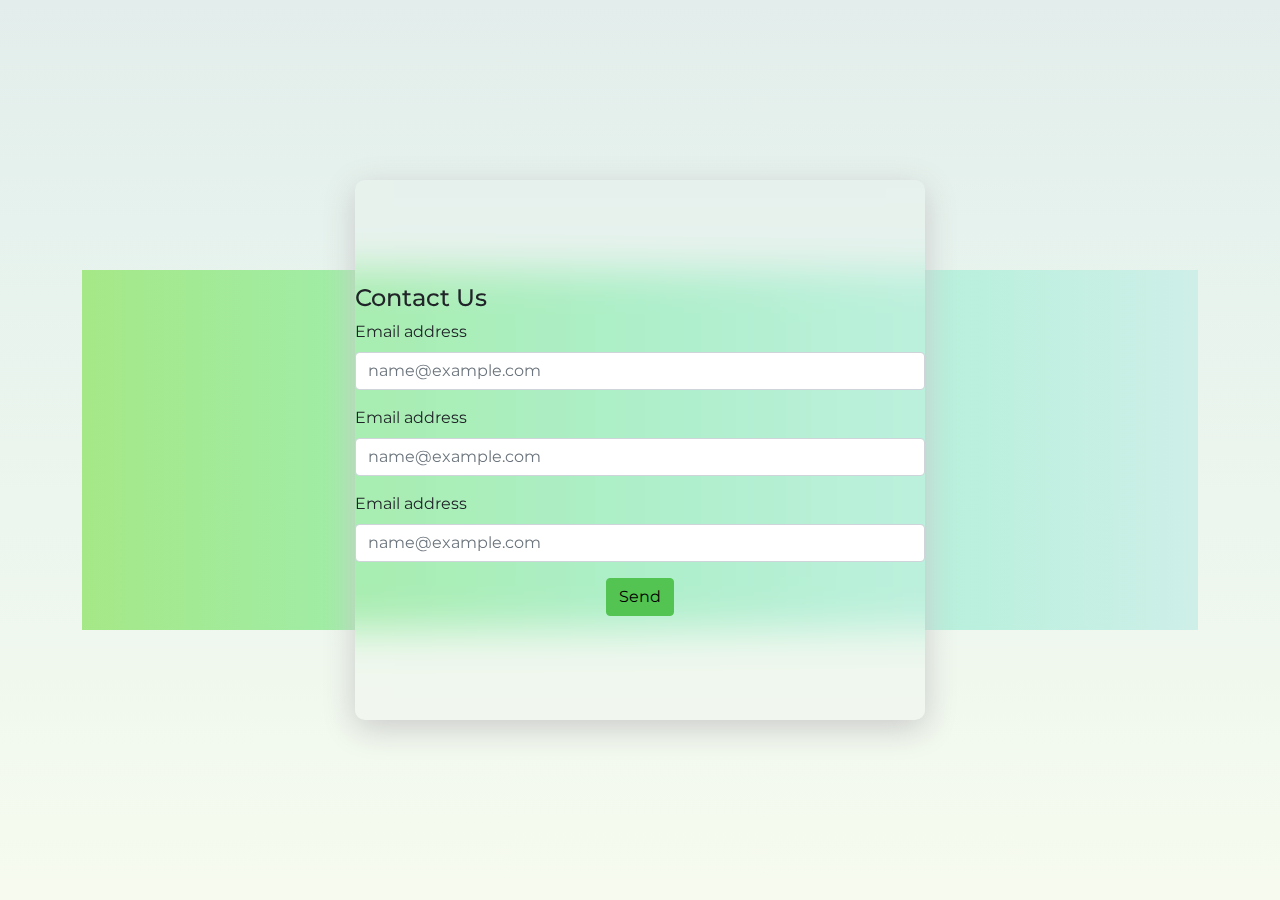
==== contactus.html @ a3020db7 "contact" ====
<!doctype html>
<html lang="en">
<head>
    <meta charset="UTF-8">
    <meta name="viewport"
          content="width=device-width, user-scalable=no, initial-scale=1.0, maximum-scale=1.0, minimum-scale=1.0">
    <meta http-equiv="X-UA-Compatible" content="ie=edge">
    <title>Document</title>
</head>
<!DOCTYPE html>
<html lang="en">
<head>
    <meta charset="UTF-8">
    <meta http-equiv="X-UA-Compatible" content="IE=edge">
    <meta name="viewport" content="width=device-width, initial-scale=1.0">
    <title>Document</title>
    <link rel="stylesheet" href="./css/style.css">
    <link rel="stylesheet" href="./node_modules/font-awesome/css/font-awesome.min.css">
    <link rel="stylesheet" href="OwlCarousel2-2.3.4/dist/assets/owl.carousel.min.css">
    <link rel="stylesheet" href="OwlCarousel2-2.3.4/dist/assets/owl.theme.default.css">
    <link rel="stylesheet" href="./css/one.css">
    <link rel="stylesheet" href="./css/contact.css">
<body>

<!--<nav class="navbar navbar-expand-lg navbar-light bg-transparent position-fixed top-0 w-100 navbar-one">-->
<!--    <div class="container">-->
<!--        <img src="./img/leaf.png" alt="">-->
<!--        <a class="navbar-brand" href="#">Planthie</a>-->
<!--        <button class="navbar-toggler" type="button" data-bs-toggle="collapse" data-bs-target="#navbarSupportedContent" aria-controls="navbarSupportedContent" aria-expanded="false" aria-label="Toggle navigation">-->
<!--            <span class="navbar-toggler-icon"></span>-->
<!--        </button>-->
<!--        <div class="collapse navbar-collapse" id="navbarSupportedContent">-->
<!--            <ul class="navbar-nav mx-auto mb-2 mb-lg-0">-->
<!--                <li class="nav-item">-->
<!--                    <a class="nav-link active" aria-current="page" href="#">Home</a>-->
<!--                </li>-->
<!--                <li class="nav-item">-->
<!--                    <a class="nav-link" href="#">About</a>-->
<!--                </li>-->

<!--                <li class="nav-item">-->
<!--                    <a class="nav-link ">Contact us</a>-->
<!--                </li>-->
<!--            </ul>-->
<!--            <form class="d-flex">-->
<!--                <button type="button" class="btn btn-primary text-white px-5 py-2">login</button>-->
<!--            </form>-->
<!--        </div>-->
<!--    </div>-->
<!--</nav>-->


<!--hero section start -->
<div class="container ">
    <div class="row vh-100 heroforcontact">
<div class="vw-100 position-relative  d-flex justify-content-center align-items-center">
    <div class="greenrectangle">

    </div>
    <div class="formsection position-absolute d-flex flex-column justify-content-center">
        <div>
            <h4>Contact Us</h4>
        </div>
        <div>
            <form action="" class="w-100 d-flex flex-column justify-content-around">
                <div class="mb-3">
                    <label for="exampleFormControlInput1" class="form-label">Email address</label>
                    <input type="email" class="form-control" id="exampleFormControlInput1" placeholder="name@example.com">
                </div>
                <div class="mb-3">
                    <label for="exampleFormControlInput1" class="form-label">Email address</label>
                    <input type="email" class="form-control" id="exampleFormControlInput1" placeholder="name@example.com">
                </div>
                <div class="mb-3">
                    <label for="exampleFormControlInput1" class="form-label">Email address</label>
                    <input type="email" class="form-control" id="exampleFormControlInput1" placeholder="name@example.com">
                </div>
        </div>
        </form>
        <div class="text-center">
            <button class="btn btn-primary">
                Send

            </button>
        </div>
        </div>

</div>
    </div>
</div>
</body>
<script src="node_modules/jquery/dist/jquery.min.js"></script>
<script src="OwlCarousel2-2.3.4/dist/owl.carousel.js"></script>
<script src="node_modules/bootstrap/dist/js/bootstrap.min.js"></script>
</html>
---- css/style.css ----
@import url("https://fonts.googleapis.com/css2?family=Montserrat:ital,wght@0,100;0,200;0,400;0,600;1,800&family=Source+Sans+Pro:wght@200;300;400;600&display=swap");
body {
  background-image: -webkit-gradient(linear, left top, left bottom, from(#e3eeec), color-stop(#e6f2ed), color-stop(#ebf5ee), color-stop(#f0f8ee), to(#f7fbef));
  background-image: linear-gradient(to bottom, #e3eeec, #e6f2ed, #ebf5ee, #f0f8ee, #f7fbef);
}

.rectangle {
  height: 500px;
  width: 1000px;
  background-color: #1C3A27;
  border-radius: 20px;
}

/*!
 * Bootstrap v5.1.3 (https://getbootstrap.com/)
 * Copyright 2011-2021 The Bootstrap Authors
 * Copyright 2011-2021 Twitter, Inc.
 * Licensed under MIT (https://github.com/twbs/bootstrap/blob/main/LICENSE)
 */
:root {
  --bs-blue: #0d6efd;
  --bs-indigo: #6610f2;
  --bs-purple: #6f42c1;
  --bs-pink: #d63384;
  --bs-red: #dc3545;
  --bs-orange: #fd7e14;
  --bs-yellow: #ffc107;
  --bs-green: #198754;
  --bs-teal: #20c997;
  --bs-cyan: #0dcaf0;
  --bs-white: #fff;
  --bs-gray: #6c757d;
  --bs-gray-dark: #343a40;
  --bs-gray-100: #f8f9fa;
  --bs-gray-200: #e9ecef;
  --bs-gray-300: #dee2e6;
  --bs-gray-400: #ced4da;
  --bs-gray-500: #adb5bd;
  --bs-gray-600: #6c757d;
  --bs-gray-700: #495057;
  --bs-gray-800: #343a40;
  --bs-gray-900: #212529;
  --bs-primary: #53C351;
  --bs-secondary: #6c757d;
  --bs-success: #198754;
  --bs-info: #0dcaf0;
  --bs-warning: #ffc107;
  --bs-danger: #dc3545;
  --bs-light: #f8f9fa;
  --bs-dark: #212529;
  --bs-primary-rgb: 83, 195, 81;
  --bs-secondary-rgb: 108, 117, 125;
  --bs-success-rgb: 25, 135, 84;
  --bs-info-rgb: 13, 202, 240;
  --bs-warning-rgb: 255, 193, 7;
  --bs-danger-rgb: 220, 53, 69;
  --bs-light-rgb: 248, 249, 250;
  --bs-dark-rgb: 33, 37, 41;
  --bs-white-rgb: 255, 255, 255;
  --bs-black-rgb: 0, 0, 0;
  --bs-body-color-rgb: 33, 37, 41;
  --bs-body-bg-rgb: 255, 255, 255;
  --bs-font-sans-serif: "Montserrat", "Source Sans Pro", sans-serif;
  --bs-font-monospace: SFMono-Regular, Menlo, Monaco, Consolas, "Liberation Mono", "Courier New", monospace;
  --bs-gradient: linear-gradient(180deg, rgba(255, 255, 255, 0.15), rgba(255, 255, 255, 0));
  --bs-body-font-family: var(--bs-font-sans-serif);
  --bs-body-font-size: 1rem;
  --bs-body-font-weight: 400;
  --bs-body-line-height: 1.5;
  --bs-body-color: #212529;
  --bs-body-bg: #fff;
}

*,
*::before,
*::after {
  -webkit-box-sizing: border-box;
          box-sizing: border-box;
}

@media (prefers-reduced-motion: no-preference) {
  :root {
    scroll-behavior: smooth;
  }
}

body {
  margin: 0;
  font-family: var(--bs-body-font-family);
  font-size: var(--bs-body-font-size);
  font-weight: var(--bs-body-font-weight);
  line-height: var(--bs-body-line-height);
  color: var(--bs-body-color);
  text-align: var(--bs-body-text-align);
  background-color: var(--bs-body-bg);
  -webkit-text-size-adjust: 100%;
  -webkit-tap-highlight-color: rgba(0, 0, 0, 0);
}

hr {
  margin: 1rem 0;
  color: inherit;
  background-color: currentColor;
  border: 0;
  opacity: 0.25;
}

hr:not([size]) {
  height: 1px;
}

h1, .h1, h2, .h2, h3, .h3, h4, .h4, h5, .h5, h6, .h6 {
  margin-top: 0;
  margin-bottom: 0.5rem;
  font-weight: 500;
  line-height: 1.2;
}

h1, .h1 {
  font-size: calc(1.375rem + 1.5vw);
}

@media (min-width: 1200px) {
  h1, .h1 {
    font-size: 2.5rem;
  }
}

h2, .h2 {
  font-size: calc(1.325rem + 0.9vw);
}

@media (min-width: 1200px) {
  h2, .h2 {
    font-size: 2rem;
  }
}

h3, .h3 {
  font-size: calc(1.3rem + 0.6vw);
}

@media (min-width: 1200px) {
  h3, .h3 {
    font-size: 1.75rem;
  }
}

h4, .h4 {
  font-size: calc(1.275rem + 0.3vw);
}

@media (min-width: 1200px) {
  h4, .h4 {
    font-size: 1.5rem;
  }
}

h5, .h5 {
  font-size: 1.25rem;
}

h6, .h6 {
  font-size: 1rem;
}

p {
  margin-top: 0;
  margin-bottom: 1rem;
}

abbr[title],
abbr[data-bs-original-title] {
  -webkit-text-decoration: underline dotted;
          text-decoration: underline dotted;
  cursor: help;
  text-decoration-skip-ink: none;
}

address {
  margin-bottom: 1rem;
  font-style: normal;
  line-height: inherit;
}

ol,
ul {
  padding-left: 2rem;
}

ol,
ul,
dl {
  margin-top: 0;
  margin-bottom: 1rem;
}

ol ol,
ul ul,
ol ul,
ul ol {
  margin-bottom: 0;
}

dt {
  font-weight: 700;
}

dd {
  margin-bottom: .5rem;
  margin-left: 0;
}

blockquote {
  margin: 0 0 1rem;
}

b,
strong {
  font-weight: bolder;
}

small, .small {
  font-size: 0.875em;
}

mark, .mark {
  padding: 0.2em;
  background-color: #fcf8e3;
}

sub,
sup {
  position: relative;
  font-size: 0.75em;
  line-height: 0;
  vertical-align: baseline;
}

sub {
  bottom: -.25em;
}

sup {
  top: -.5em;
}

a {
  color: #53C351;
  text-decoration: underline;
}

a:hover {
  color: #429c41;
}

a:not([href]):not([class]), a:not([href]):not([class]):hover {
  color: inherit;
  text-decoration: none;
}

pre,
code,
kbd,
samp {
  font-family: var(--bs-font-monospace);
  font-size: 1em;
  direction: ltr /* rtl:ignore */;
  unicode-bidi: bidi-override;
}

pre {
  display: block;
  margin-top: 0;
  margin-bottom: 1rem;
  overflow: auto;
  font-size: 0.875em;
}

pre code {
  font-size: inherit;
  color: inherit;
  word-break: normal;
}

code {
  font-size: 0.875em;
  color: #d63384;
  word-wrap: break-word;
}

a > code {
  color: inherit;
}

kbd {
  padding: 0.2rem 0.4rem;
  font-size: 0.875em;
  color: #fff;
  background-color: #212529;
  border-radius: 0.2rem;
}

kbd kbd {
  padding: 0;
  font-size: 1em;
  font-weight: 700;
}

figure {
  margin: 0 0 1rem;
}

img,
svg {
  vertical-align: middle;
}

table {
  caption-side: bottom;
  border-collapse: collapse;
}

caption {
  padding-top: 0.5rem;
  padding-bottom: 0.5rem;
  color: #6c757d;
  text-align: left;
}

th {
  text-align: inherit;
  text-align: -webkit-match-parent;
}

thead,
tbody,
tfoot,
tr,
td,
th {
  border-color: inherit;
  border-style: solid;
  border-width: 0;
}

label {
  display: inline-block;
}

button {
  border-radius: 0;
}

button:focus:not(:focus-visible) {
  outline: 0;
}

input,
button,
select,
optgroup,
textarea {
  margin: 0;
  font-family: inherit;
  font-size: inherit;
  line-height: inherit;
}

button,
select {
  text-transform: none;
}

[role="button"] {
  cursor: pointer;
}

select {
  word-wrap: normal;
}

select:disabled {
  opacity: 1;
}

[list]::-webkit-calendar-picker-indicator {
  display: none;
}

button,
[type="button"],
[type="reset"],
[type="submit"] {
  -webkit-appearance: button;
}

button:not(:disabled),
[type="button"]:not(:disabled),
[type="reset"]:not(:disabled),
[type="submit"]:not(:disabled) {
  cursor: pointer;
}

::-moz-focus-inner {
  padding: 0;
  border-style: none;
}

textarea {
  resize: vertical;
}

fieldset {
  min-width: 0;
  padding: 0;
  margin: 0;
  border: 0;
}

legend {
  float: left;
  width: 100%;
  padding: 0;
  margin-bottom: 0.5rem;
  font-size: calc(1.275rem + 0.3vw);
  line-height: inherit;
}

@media (min-width: 1200px) {
  legend {
    font-size: 1.5rem;
  }
}

legend + * {
  clear: left;
}

::-webkit-datetime-edit-fields-wrapper,
::-webkit-datetime-edit-text,
::-webkit-datetime-edit-minute,
::-webkit-datetime-edit-hour-field,
::-webkit-datetime-edit-day-field,
::-webkit-datetime-edit-month-field,
::-webkit-datetime-edit-year-field {
  padding: 0;
}

::-webkit-inner-spin-button {
  height: auto;
}

[type="search"] {
  outline-offset: -2px;
  -webkit-appearance: textfield;
}

/* rtl:raw:
[type="tel"],
[type="url"],
[type="email"],
[type="number"] {
  direction: ltr;
}
*/
::-webkit-search-decoration {
  -webkit-appearance: none;
}

::-webkit-color-swatch-wrapper {
  padding: 0;
}

::file-selector-button {
  font: inherit;
}

::-webkit-file-upload-button {
  font: inherit;
  -webkit-appearance: button;
}

output {
  display: inline-block;
}

iframe {
  border: 0;
}

summary {
  display: list-item;
  cursor: pointer;
}

progress {
  vertical-align: baseline;
}

[hidden] {
  display: none !important;
}

.lead {
  font-size: 1.25rem;
  font-weight: 300;
}

.display-1 {
  font-size: calc(1.625rem + 4.5vw);
  font-weight: 300;
  line-height: 1.2;
}

@media (min-width: 1200px) {
  .display-1 {
    font-size: 5rem;
  }
}

.display-2 {
  font-size: calc(1.575rem + 3.9vw);
  font-weight: 300;
  line-height: 1.2;
}

@media (min-width: 1200px) {
  .display-2 {
    font-size: 4.5rem;
  }
}

.display-3 {
  font-size: calc(1.525rem + 3.3vw);
  font-weight: 300;
  line-height: 1.2;
}

@media (min-width: 1200px) {
  .display-3 {
    font-size: 4rem;
  }
}

.display-4 {
  font-size: calc(1.475rem + 2.7vw);
  font-weight: 300;
  line-height: 1.2;
}

@media (min-width: 1200px) {
  .display-4 {
    font-size: 3.5rem;
  }
}

.display-5 {
  font-size: calc(1.425rem + 2.1vw);
  font-weight: 300;
  line-height: 1.2;
}

@media (min-width: 1200px) {
  .display-5 {
    font-size: 3rem;
  }
}

.display-6 {
  font-size: calc(1.375rem + 1.5vw);
  font-weight: 300;
  line-height: 1.2;
}

@media (min-width: 1200px) {
  .display-6 {
    font-size: 2.5rem;
  }
}

.list-unstyled {
  padding-left: 0;
  list-style: none;
}

.list-inline {
  padding-left: 0;
  list-style: none;
}

.list-inline-item {
  display: inline-block;
}

.list-inline-item:not(:last-child) {
  margin-right: 0.5rem;
}

.initialism {
  font-size: 0.875em;
  text-transform: uppercase;
}

.blockquote {
  margin-bottom: 1rem;
  font-size: 1.25rem;
}

.blockquote > :last-child {
  margin-bottom: 0;
}

.blockquote-footer {
  margin-top: -1rem;
  margin-bottom: 1rem;
  font-size: 0.875em;
  color: #6c757d;
}

.blockquote-footer::before {
  content: "\2014\00A0";
}

.img-fluid {
  max-width: 100%;
  height: auto;
}

.img-thumbnail {
  padding: 0.25rem;
  background-color: #fff;
  border: 1px solid #dee2e6;
  border-radius: 0.25rem;
  max-width: 100%;
  height: auto;
}

.figure {
  display: inline-block;
}

.figure-img {
  margin-bottom: 0.5rem;
  line-height: 1;
}

.figure-caption {
  font-size: 0.875em;
  color: #6c757d;
}

.container,
.container-fluid,
.container-sm,
.container-md,
.container-lg,
.container-xl,
.container-xxl {
  width: 100%;
  padding-right: var(--bs-gutter-x, 0.75rem);
  padding-left: var(--bs-gutter-x, 0.75rem);
  margin-right: auto;
  margin-left: auto;
}

@media (min-width: 576px) {
  .container, .container-sm {
    max-width: 540px;
  }
}

@media (min-width: 768px) {
  .container, .container-sm, .container-md {
    max-width: 720px;
  }
}

@media (min-width: 992px) {
  .container, .container-sm, .container-md, .container-lg {
    max-width: 960px;
  }
}

@media (min-width: 1200px) {
  .container, .container-sm, .container-md, .container-lg, .container-xl {
    max-width: 1140px;
  }
}

@media (min-width: 1400px) {
  .container, .container-sm, .container-md, .container-lg, .container-xl, .container-xxl {
    max-width: 1320px;
  }
}

.row {
  --bs-gutter-x: 1.5rem;
  --bs-gutter-y: 0;
  display: -webkit-box;
  display: -ms-flexbox;
  display: flex;
  -ms-flex-wrap: wrap;
      flex-wrap: wrap;
  margin-top: calc(-1 * var(--bs-gutter-y));
  margin-right: calc(-.5 * var(--bs-gutter-x));
  margin-left: calc(-.5 * var(--bs-gutter-x));
}

.row > * {
  -ms-flex-negative: 0;
      flex-shrink: 0;
  width: 100%;
  max-width: 100%;
  padding-right: calc(var(--bs-gutter-x) * .5);
  padding-left: calc(var(--bs-gutter-x) * .5);
  margin-top: var(--bs-gutter-y);
}

.col {
  -webkit-box-flex: 1;
      -ms-flex: 1 0 0%;
          flex: 1 0 0%;
}

.row-cols-auto > * {
  -webkit-box-flex: 0;
      -ms-flex: 0 0 auto;
          flex: 0 0 auto;
  width: auto;
}

.row-cols-1 > * {
  -webkit-box-flex: 0;
      -ms-flex: 0 0 auto;
          flex: 0 0 auto;
  width: 100%;
}

.row-cols-2 > * {
  -webkit-box-flex: 0;
      -ms-flex: 0 0 auto;
          flex: 0 0 auto;
  width: 50%;
}

.row-cols-3 > * {
  -webkit-box-flex: 0;
      -ms-flex: 0 0 auto;
          flex: 0 0 auto;
  width: 33.33333%;
}

.row-cols-4 > * {
  -webkit-box-flex: 0;
      -ms-flex: 0 0 auto;
          flex: 0 0 auto;
  width: 25%;
}

.row-cols-5 > * {
  -webkit-box-flex: 0;
      -ms-flex: 0 0 auto;
          flex: 0 0 auto;
  width: 20%;
}

.row-cols-6 > * {
  -webkit-box-flex: 0;
      -ms-flex: 0 0 auto;
          flex: 0 0 auto;
  width: 16.66667%;
}

.col-auto {
  -webkit-box-flex: 0;
      -ms-flex: 0 0 auto;
          flex: 0 0 auto;
  width: auto;
}

.col-1 {
  -webkit-box-flex: 0;
      -ms-flex: 0 0 auto;
          flex: 0 0 auto;
  width: 8.33333%;
}

.col-2 {
  -webkit-box-flex: 0;
      -ms-flex: 0 0 auto;
          flex: 0 0 auto;
  width: 16.66667%;
}

.col-3 {
  -webkit-box-flex: 0;
      -ms-flex: 0 0 auto;
          flex: 0 0 auto;
  width: 25%;
}

.col-4 {
  -webkit-box-flex: 0;
      -ms-flex: 0 0 auto;
          flex: 0 0 auto;
  width: 33.33333%;
}

.col-5 {
  -webkit-box-flex: 0;
      -ms-flex: 0 0 auto;
          flex: 0 0 auto;
  width: 41.66667%;
}

.col-6 {
  -webkit-box-flex: 0;
      -ms-flex: 0 0 auto;
          flex: 0 0 auto;
  width: 50%;
}

.col-7 {
  -webkit-box-flex: 0;
      -ms-flex: 0 0 auto;
          flex: 0 0 auto;
  width: 58.33333%;
}

.col-8 {
  -webkit-box-flex: 0;
      -ms-flex: 0 0 auto;
          flex: 0 0 auto;
  width: 66.66667%;
}

.col-9 {
  -webkit-box-flex: 0;
      -ms-flex: 0 0 auto;
          flex: 0 0 auto;
  width: 75%;
}

.col-10 {
  -webkit-box-flex: 0;
      -ms-flex: 0 0 auto;
          flex: 0 0 auto;
  width: 83.33333%;
}

.col-11 {
  -webkit-box-flex: 0;
      -ms-flex: 0 0 auto;
          flex: 0 0 auto;
  width: 91.66667%;
}

.col-12 {
  -webkit-box-flex: 0;
      -ms-flex: 0 0 auto;
          flex: 0 0 auto;
  width: 100%;
}

.offset-1 {
  margin-left: 8.33333%;
}

.offset-2 {
  margin-left: 16.66667%;
}

.offset-3 {
  margin-left: 25%;
}

.offset-4 {
  margin-left: 33.33333%;
}

.offset-5 {
  margin-left: 41.66667%;
}

.offset-6 {
  margin-left: 50%;
}

.offset-7 {
  margin-left: 58.33333%;
}

.offset-8 {
  margin-left: 66.66667%;
}

.offset-9 {
  margin-left: 75%;
}

.offset-10 {
  margin-left: 83.33333%;
}

.offset-11 {
  margin-left: 91.66667%;
}

.g-0,
.gx-0 {
  --bs-gutter-x: 0;
}

.g-0,
.gy-0 {
  --bs-gutter-y: 0;
}

.g-1,
.gx-1 {
  --bs-gutter-x: 0.25rem;
}

.g-1,
.gy-1 {
  --bs-gutter-y: 0.25rem;
}

.g-2,
.gx-2 {
  --bs-gutter-x: 0.5rem;
}

.g-2,
.gy-2 {
  --bs-gutter-y: 0.5rem;
}

.g-3,
.gx-3 {
  --bs-gutter-x: 1rem;
}

.g-3,
.gy-3 {
  --bs-gutter-y: 1rem;
}

.g-4,
.gx-4 {
  --bs-gutter-x: 1.5rem;
}

.g-4,
.gy-4 {
  --bs-gutter-y: 1.5rem;
}

.g-5,
.gx-5 {
  --bs-gutter-x: 3rem;
}

.g-5,
.gy-5 {
  --bs-gutter-y: 3rem;
}

@media (min-width: 576px) {
  .col-sm {
    -webkit-box-flex: 1;
        -ms-flex: 1 0 0%;
            flex: 1 0 0%;
  }
  .row-cols-sm-auto > * {
    -webkit-box-flex: 0;
        -ms-flex: 0 0 auto;
            flex: 0 0 auto;
    width: auto;
  }
  .row-cols-sm-1 > * {
    -webkit-box-flex: 0;
        -ms-flex: 0 0 auto;
            flex: 0 0 auto;
    width: 100%;
  }
  .row-cols-sm-2 > * {
    -webkit-box-flex: 0;
        -ms-flex: 0 0 auto;
            flex: 0 0 auto;
    width: 50%;
  }
  .row-cols-sm-3 > * {
    -webkit-box-flex: 0;
        -ms-flex: 0 0 auto;
            flex: 0 0 auto;
    width: 33.33333%;
  }
  .row-cols-sm-4 > * {
    -webkit-box-flex: 0;
        -ms-flex: 0 0 auto;
            flex: 0 0 auto;
    width: 25%;
  }
  .row-cols-sm-5 > * {
    -webkit-box-flex: 0;
        -ms-flex: 0 0 auto;
            flex: 0 0 auto;
    width: 20%;
  }
  .row-cols-sm-6 > * {
    -webkit-box-flex: 0;
        -ms-flex: 0 0 auto;
            flex: 0 0 auto;
    width: 16.66667%;
  }
  .col-sm-auto {
    -webkit-box-flex: 0;
        -ms-flex: 0 0 auto;
            flex: 0 0 auto;
    width: auto;
  }
  .col-sm-1 {
    -webkit-box-flex: 0;
        -ms-flex: 0 0 auto;
            flex: 0 0 auto;
    width: 8.33333%;
  }
  .col-sm-2 {
    -webkit-box-flex: 0;
        -ms-flex: 0 0 auto;
            flex: 0 0 auto;
    width: 16.66667%;
  }
  .col-sm-3 {
    -webkit-box-flex: 0;
        -ms-flex: 0 0 auto;
            flex: 0 0 auto;
    width: 25%;
  }
  .col-sm-4 {
    -webkit-box-flex: 0;
        -ms-flex: 0 0 auto;
            flex: 0 0 auto;
    width: 33.33333%;
  }
  .col-sm-5 {
    -webkit-box-flex: 0;
        -ms-flex: 0 0 auto;
            flex: 0 0 auto;
    width: 41.66667%;
  }
  .col-sm-6 {
    -webkit-box-flex: 0;
        -ms-flex: 0 0 auto;
            flex: 0 0 auto;
    width: 50%;
  }
  .col-sm-7 {
    -webkit-box-flex: 0;
        -ms-flex: 0 0 auto;
            flex: 0 0 auto;
    width: 58.33333%;
  }
  .col-sm-8 {
    -webkit-box-flex: 0;
        -ms-flex: 0 0 auto;
            flex: 0 0 auto;
    width: 66.66667%;
  }
  .col-sm-9 {
    -webkit-box-flex: 0;
        -ms-flex: 0 0 auto;
            flex: 0 0 auto;
    width: 75%;
  }
  .col-sm-10 {
    -webkit-box-flex: 0;
        -ms-flex: 0 0 auto;
            flex: 0 0 auto;
    width: 83.33333%;
  }
  .col-sm-11 {
    -webkit-box-flex: 0;
        -ms-flex: 0 0 auto;
            flex: 0 0 auto;
    width: 91.66667%;
  }
  .col-sm-12 {
    -webkit-box-flex: 0;
        -ms-flex: 0 0 auto;
            flex: 0 0 auto;
    width: 100%;
  }
  .offset-sm-0 {
    margin-left: 0;
  }
  .offset-sm-1 {
    margin-left: 8.33333%;
  }
  .offset-sm-2 {
    margin-left: 16.66667%;
  }
  .offset-sm-3 {
    margin-left: 25%;
  }
  .offset-sm-4 {
    margin-left: 33.33333%;
  }
  .offset-sm-5 {
    margin-left: 41.66667%;
  }
  .offset-sm-6 {
    margin-left: 50%;
  }
  .offset-sm-7 {
    margin-left: 58.33333%;
  }
  .offset-sm-8 {
    margin-left: 66.66667%;
  }
  .offset-sm-9 {
    margin-left: 75%;
  }
  .offset-sm-10 {
    margin-left: 83.33333%;
  }
  .offset-sm-11 {
    margin-left: 91.66667%;
  }
  .g-sm-0,
  .gx-sm-0 {
    --bs-gutter-x: 0;
  }
  .g-sm-0,
  .gy-sm-0 {
    --bs-gutter-y: 0;
  }
  .g-sm-1,
  .gx-sm-1 {
    --bs-gutter-x: 0.25rem;
  }
  .g-sm-1,
  .gy-sm-1 {
    --bs-gutter-y: 0.25rem;
  }
  .g-sm-2,
  .gx-sm-2 {
    --bs-gutter-x: 0.5rem;
  }
  .g-sm-2,
  .gy-sm-2 {
    --bs-gutter-y: 0.5rem;
  }
  .g-sm-3,
  .gx-sm-3 {
    --bs-gutter-x: 1rem;
  }
  .g-sm-3,
  .gy-sm-3 {
    --bs-gutter-y: 1rem;
  }
  .g-sm-4,
  .gx-sm-4 {
    --bs-gutter-x: 1.5rem;
  }
  .g-sm-4,
  .gy-sm-4 {
    --bs-gutter-y: 1.5rem;
  }
  .g-sm-5,
  .gx-sm-5 {
    --bs-gutter-x: 3rem;
  }
  .g-sm-5,
  .gy-sm-5 {
    --bs-gutter-y: 3rem;
  }
}

@media (min-width: 768px) {
  .col-md {
    -webkit-box-flex: 1;
        -ms-flex: 1 0 0%;
            flex: 1 0 0%;
  }
  .row-cols-md-auto > * {
    -webkit-box-flex: 0;
        -ms-flex: 0 0 auto;
            flex: 0 0 auto;
    width: auto;
  }
  .row-cols-md-1 > * {
    -webkit-box-flex: 0;
        -ms-flex: 0 0 auto;
            flex: 0 0 auto;
    width: 100%;
  }
  .row-cols-md-2 > * {
    -webkit-box-flex: 0;
        -ms-flex: 0 0 auto;
            flex: 0 0 auto;
    width: 50%;
  }
  .row-cols-md-3 > * {
    -webkit-box-flex: 0;
        -ms-flex: 0 0 auto;
            flex: 0 0 auto;
    width: 33.33333%;
  }
  .row-cols-md-4 > * {
    -webkit-box-flex: 0;
        -ms-flex: 0 0 auto;
            flex: 0 0 auto;
    width: 25%;
  }
  .row-cols-md-5 > * {
    -webkit-box-flex: 0;
        -ms-flex: 0 0 auto;
            flex: 0 0 auto;
    width: 20%;
  }
  .row-cols-md-6 > * {
    -webkit-box-flex: 0;
        -ms-flex: 0 0 auto;
            flex: 0 0 auto;
    width: 16.66667%;
  }
  .col-md-auto {
    -webkit-box-flex: 0;
        -ms-flex: 0 0 auto;
            flex: 0 0 auto;
    width: auto;
  }
  .col-md-1 {
    -webkit-box-flex: 0;
        -ms-flex: 0 0 auto;
            flex: 0 0 auto;
    width: 8.33333%;
  }
  .col-md-2 {
    -webkit-box-flex: 0;
        -ms-flex: 0 0 auto;
            flex: 0 0 auto;
    width: 16.66667%;
  }
  .col-md-3 {
    -webkit-box-flex: 0;
        -ms-flex: 0 0 auto;
            flex: 0 0 auto;
    width: 25%;
  }
  .col-md-4 {
    -webkit-box-flex: 0;
        -ms-flex: 0 0 auto;
            flex: 0 0 auto;
    width: 33.33333%;
  }
  .col-md-5 {
    -webkit-box-flex: 0;
        -ms-flex: 0 0 auto;
            flex: 0 0 auto;
    width: 41.66667%;
  }
  .col-md-6 {
    -webkit-box-flex: 0;
        -ms-flex: 0 0 auto;
            flex: 0 0 auto;
    width: 50%;
  }
  .col-md-7 {
    -webkit-box-flex: 0;
        -ms-flex: 0 0 auto;
            flex: 0 0 auto;
    width: 58.33333%;
  }
  .col-md-8 {
    -webkit-box-flex: 0;
        -ms-flex: 0 0 auto;
            flex: 0 0 auto;
    width: 66.66667%;
  }
  .col-md-9 {
    -webkit-box-flex: 0;
        -ms-flex: 0 0 auto;
            flex: 0 0 auto;
    width: 75%;
  }
  .col-md-10 {
    -webkit-box-flex: 0;
        -ms-flex: 0 0 auto;
            flex: 0 0 auto;
    width: 83.33333%;
  }
  .col-md-11 {
    -webkit-box-flex: 0;
        -ms-flex: 0 0 auto;
            flex: 0 0 auto;
    width: 91.66667%;
  }
  .col-md-12 {
    -webkit-box-flex: 0;
        -ms-flex: 0 0 auto;
            flex: 0 0 auto;
    width: 100%;
  }
  .offset-md-0 {
    margin-left: 0;
  }
  .offset-md-1 {
    margin-left: 8.33333%;
  }
  .offset-md-2 {
    margin-left: 16.66667%;
  }
  .offset-md-3 {
    margin-left: 25%;
  }
  .offset-md-4 {
    margin-left: 33.33333%;
  }
  .offset-md-5 {
    margin-left: 41.66667%;
  }
  .offset-md-6 {
    margin-left: 50%;
  }
  .offset-md-7 {
    margin-left: 58.33333%;
  }
  .offset-md-8 {
    margin-left: 66.66667%;
  }
  .offset-md-9 {
    margin-left: 75%;
  }
  .offset-md-10 {
    margin-left: 83.33333%;
  }
  .offset-md-11 {
    margin-left: 91.66667%;
  }
  .g-md-0,
  .gx-md-0 {
    --bs-gutter-x: 0;
  }
  .g-md-0,
  .gy-md-0 {
    --bs-gutter-y: 0;
  }
  .g-md-1,
  .gx-md-1 {
    --bs-gutter-x: 0.25rem;
  }
  .g-md-1,
  .gy-md-1 {
    --bs-gutter-y: 0.25rem;
  }
  .g-md-2,
  .gx-md-2 {
    --bs-gutter-x: 0.5rem;
  }
  .g-md-2,
  .gy-md-2 {
    --bs-gutter-y: 0.5rem;
  }
  .g-md-3,
  .gx-md-3 {
    --bs-gutter-x: 1rem;
  }
  .g-md-3,
  .gy-md-3 {
    --bs-gutter-y: 1rem;
  }
  .g-md-4,
  .gx-md-4 {
    --bs-gutter-x: 1.5rem;
  }
  .g-md-4,
  .gy-md-4 {
    --bs-gutter-y: 1.5rem;
  }
  .g-md-5,
  .gx-md-5 {
    --bs-gutter-x: 3rem;
  }
  .g-md-5,
  .gy-md-5 {
    --bs-gutter-y: 3rem;
  }
}

@media (min-width: 992px) {
  .col-lg {
    -webkit-box-flex: 1;
        -ms-flex: 1 0 0%;
            flex: 1 0 0%;
  }
  .row-cols-lg-auto > * {
    -webkit-box-flex: 0;
        -ms-flex: 0 0 auto;
            flex: 0 0 auto;
    width: auto;
  }
  .row-cols-lg-1 > * {
    -webkit-box-flex: 0;
        -ms-flex: 0 0 auto;
            flex: 0 0 auto;
    width: 100%;
  }
  .row-cols-lg-2 > * {
    -webkit-box-flex: 0;
        -ms-flex: 0 0 auto;
            flex: 0 0 auto;
    width: 50%;
  }
  .row-cols-lg-3 > * {
    -webkit-box-flex: 0;
        -ms-flex: 0 0 auto;
            flex: 0 0 auto;
    width: 33.33333%;
  }
  .row-cols-lg-4 > * {
    -webkit-box-flex: 0;
        -ms-flex: 0 0 auto;
            flex: 0 0 auto;
    width: 25%;
  }
  .row-cols-lg-5 > * {
    -webkit-box-flex: 0;
        -ms-flex: 0 0 auto;
            flex: 0 0 auto;
    width: 20%;
  }
  .row-cols-lg-6 > * {
    -webkit-box-flex: 0;
        -ms-flex: 0 0 auto;
            flex: 0 0 auto;
    width: 16.66667%;
  }
  .col-lg-auto {
    -webkit-box-flex: 0;
        -ms-flex: 0 0 auto;
            flex: 0 0 auto;
    width: auto;
  }
  .col-lg-1 {
    -webkit-box-flex: 0;
        -ms-flex: 0 0 auto;
            flex: 0 0 auto;
    width: 8.33333%;
  }
  .col-lg-2 {
    -webkit-box-flex: 0;
        -ms-flex: 0 0 auto;
            flex: 0 0 auto;
    width: 16.66667%;
  }
  .col-lg-3 {
    -webkit-box-flex: 0;
        -ms-flex: 0 0 auto;
            flex: 0 0 auto;
    width: 25%;
  }
  .col-lg-4 {
    -webkit-box-flex: 0;
        -ms-flex: 0 0 auto;
            flex: 0 0 auto;
    width: 33.33333%;
  }
  .col-lg-5 {
    -webkit-box-flex: 0;
        -ms-flex: 0 0 auto;
            flex: 0 0 auto;
    width: 41.66667%;
  }
  .col-lg-6 {
    -webkit-box-flex: 0;
        -ms-flex: 0 0 auto;
            flex: 0 0 auto;
    width: 50%;
  }
  .col-lg-7 {
    -webkit-box-flex: 0;
        -ms-flex: 0 0 auto;
            flex: 0 0 auto;
    width: 58.33333%;
  }
  .col-lg-8 {
    -webkit-box-flex: 0;
        -ms-flex: 0 0 auto;
            flex: 0 0 auto;
    width: 66.66667%;
  }
  .col-lg-9 {
    -webkit-box-flex: 0;
        -ms-flex: 0 0 auto;
            flex: 0 0 auto;
    width: 75%;
  }
  .col-lg-10 {
    -webkit-box-flex: 0;
        -ms-flex: 0 0 auto;
            flex: 0 0 auto;
    width: 83.33333%;
  }
  .col-lg-11 {
    -webkit-box-flex: 0;
        -ms-flex: 0 0 auto;
            flex: 0 0 auto;
    width: 91.66667%;
  }
  .col-lg-12 {
    -webkit-box-flex: 0;
        -ms-flex: 0 0 auto;
            flex: 0 0 auto;
    width: 100%;
  }
  .offset-lg-0 {
    margin-left: 0;
  }
  .offset-lg-1 {
    margin-left: 8.33333%;
  }
  .offset-lg-2 {
    margin-left: 16.66667%;
  }
  .offset-lg-3 {
    margin-left: 25%;
  }
  .offset-lg-4 {
    margin-left: 33.33333%;
  }
  .offset-lg-5 {
    margin-left: 41.66667%;
  }
  .offset-lg-6 {
    margin-left: 50%;
  }
  .offset-lg-7 {
    margin-left: 58.33333%;
  }
  .offset-lg-8 {
    margin-left: 66.66667%;
  }
  .offset-lg-9 {
    margin-left: 75%;
  }
  .offset-lg-10 {
    margin-left: 83.33333%;
  }
  .offset-lg-11 {
    margin-left: 91.66667%;
  }
  .g-lg-0,
  .gx-lg-0 {
    --bs-gutter-x: 0;
  }
  .g-lg-0,
  .gy-lg-0 {
    --bs-gutter-y: 0;
  }
  .g-lg-1,
  .gx-lg-1 {
    --bs-gutter-x: 0.25rem;
  }
  .g-lg-1,
  .gy-lg-1 {
    --bs-gutter-y: 0.25rem;
  }
  .g-lg-2,
  .gx-lg-2 {
    --bs-gutter-x: 0.5rem;
  }
  .g-lg-2,
  .gy-lg-2 {
    --bs-gutter-y: 0.5rem;
  }
  .g-lg-3,
  .gx-lg-3 {
    --bs-gutter-x: 1rem;
  }
  .g-lg-3,
  .gy-lg-3 {
    --bs-gutter-y: 1rem;
  }
  .g-lg-4,
  .gx-lg-4 {
    --bs-gutter-x: 1.5rem;
  }
  .g-lg-4,
  .gy-lg-4 {
    --bs-gutter-y: 1.5rem;
  }
  .g-lg-5,
  .gx-lg-5 {
    --bs-gutter-x: 3rem;
  }
  .g-lg-5,
  .gy-lg-5 {
    --bs-gutter-y: 3rem;
  }
}

@media (min-width: 1200px) {
  .col-xl {
    -webkit-box-flex: 1;
        -ms-flex: 1 0 0%;
            flex: 1 0 0%;
  }
  .row-cols-xl-auto > * {
    -webkit-box-flex: 0;
        -ms-flex: 0 0 auto;
            flex: 0 0 auto;
    width: auto;
  }
  .row-cols-xl-1 > * {
    -webkit-box-flex: 0;
        -ms-flex: 0 0 auto;
            flex: 0 0 auto;
    width: 100%;
  }
  .row-cols-xl-2 > * {
    -webkit-box-flex: 0;
        -ms-flex: 0 0 auto;
            flex: 0 0 auto;
    width: 50%;
  }
  .row-cols-xl-3 > * {
    -webkit-box-flex: 0;
        -ms-flex: 0 0 auto;
            flex: 0 0 auto;
    width: 33.33333%;
  }
  .row-cols-xl-4 > * {
    -webkit-box-flex: 0;
        -ms-flex: 0 0 auto;
            flex: 0 0 auto;
    width: 25%;
  }
  .row-cols-xl-5 > * {
    -webkit-box-flex: 0;
        -ms-flex: 0 0 auto;
            flex: 0 0 auto;
    width: 20%;
  }
  .row-cols-xl-6 > * {
    -webkit-box-flex: 0;
        -ms-flex: 0 0 auto;
            flex: 0 0 auto;
    width: 16.66667%;
  }
  .col-xl-auto {
    -webkit-box-flex: 0;
        -ms-flex: 0 0 auto;
            flex: 0 0 auto;
    width: auto;
  }
  .col-xl-1 {
    -webkit-box-flex: 0;
        -ms-flex: 0 0 auto;
            flex: 0 0 auto;
    width: 8.33333%;
  }
  .col-xl-2 {
    -webkit-box-flex: 0;
        -ms-flex: 0 0 auto;
            flex: 0 0 auto;
    width: 16.66667%;
  }
  .col-xl-3 {
    -webkit-box-flex: 0;
        -ms-flex: 0 0 auto;
            flex: 0 0 auto;
    width: 25%;
  }
  .col-xl-4 {
    -webkit-box-flex: 0;
        -ms-flex: 0 0 auto;
            flex: 0 0 auto;
    width: 33.33333%;
  }
  .col-xl-5 {
    -webkit-box-flex: 0;
        -ms-flex: 0 0 auto;
            flex: 0 0 auto;
    width: 41.66667%;
  }
  .col-xl-6 {
    -webkit-box-flex: 0;
        -ms-flex: 0 0 auto;
            flex: 0 0 auto;
    width: 50%;
  }
  .col-xl-7 {
    -webkit-box-flex: 0;
        -ms-flex: 0 0 auto;
            flex: 0 0 auto;
    width: 58.33333%;
  }
  .col-xl-8 {
    -webkit-box-flex: 0;
        -ms-flex: 0 0 auto;
            flex: 0 0 auto;
    width: 66.66667%;
  }
  .col-xl-9 {
    -webkit-box-flex: 0;
        -ms-flex: 0 0 auto;
            flex: 0 0 auto;
    width: 75%;
  }
  .col-xl-10 {
    -webkit-box-flex: 0;
        -ms-flex: 0 0 auto;
            flex: 0 0 auto;
    width: 83.33333%;
  }
  .col-xl-11 {
    -webkit-box-flex: 0;
        -ms-flex: 0 0 auto;
            flex: 0 0 auto;
    width: 91.66667%;
  }
  .col-xl-12 {
    -webkit-box-flex: 0;
        -ms-flex: 0 0 auto;
            flex: 0 0 auto;
    width: 100%;
  }
  .offset-xl-0 {
    margin-left: 0;
  }
  .offset-xl-1 {
    margin-left: 8.33333%;
  }
  .offset-xl-2 {
    margin-left: 16.66667%;
  }
  .offset-xl-3 {
    margin-left: 25%;
  }
  .offset-xl-4 {
    margin-left: 33.33333%;
  }
  .offset-xl-5 {
    margin-left: 41.66667%;
  }
  .offset-xl-6 {
    margin-left: 50%;
  }
  .offset-xl-7 {
    margin-left: 58.33333%;
  }
  .offset-xl-8 {
    margin-left: 66.66667%;
  }
  .offset-xl-9 {
    margin-left: 75%;
  }
  .offset-xl-10 {
    margin-left: 83.33333%;
  }
  .offset-xl-11 {
    margin-left: 91.66667%;
  }
  .g-xl-0,
  .gx-xl-0 {
    --bs-gutter-x: 0;
  }
  .g-xl-0,
  .gy-xl-0 {
    --bs-gutter-y: 0;
  }
  .g-xl-1,
  .gx-xl-1 {
    --bs-gutter-x: 0.25rem;
  }
  .g-xl-1,
  .gy-xl-1 {
    --bs-gutter-y: 0.25rem;
  }
  .g-xl-2,
  .gx-xl-2 {
    --bs-gutter-x: 0.5rem;
  }
  .g-xl-2,
  .gy-xl-2 {
    --bs-gutter-y: 0.5rem;
  }
  .g-xl-3,
  .gx-xl-3 {
    --bs-gutter-x: 1rem;
  }
  .g-xl-3,
  .gy-xl-3 {
    --bs-gutter-y: 1rem;
  }
  .g-xl-4,
  .gx-xl-4 {
    --bs-gutter-x: 1.5rem;
  }
  .g-xl-4,
  .gy-xl-4 {
    --bs-gutter-y: 1.5rem;
  }
  .g-xl-5,
  .gx-xl-5 {
    --bs-gutter-x: 3rem;
  }
  .g-xl-5,
  .gy-xl-5 {
    --bs-gutter-y: 3rem;
  }
}

@media (min-width: 1400px) {
  .col-xxl {
    -webkit-box-flex: 1;
        -ms-flex: 1 0 0%;
            flex: 1 0 0%;
  }
  .row-cols-xxl-auto > * {
    -webkit-box-flex: 0;
        -ms-flex: 0 0 auto;
            flex: 0 0 auto;
    width: auto;
  }
  .row-cols-xxl-1 > * {
    -webkit-box-flex: 0;
        -ms-flex: 0 0 auto;
            flex: 0 0 auto;
    width: 100%;
  }
  .row-cols-xxl-2 > * {
    -webkit-box-flex: 0;
        -ms-flex: 0 0 auto;
            flex: 0 0 auto;
    width: 50%;
  }
  .row-cols-xxl-3 > * {
    -webkit-box-flex: 0;
        -ms-flex: 0 0 auto;
            flex: 0 0 auto;
    width: 33.33333%;
  }
  .row-cols-xxl-4 > * {
    -webkit-box-flex: 0;
        -ms-flex: 0 0 auto;
            flex: 0 0 auto;
    width: 25%;
  }
  .row-cols-xxl-5 > * {
    -webkit-box-flex: 0;
        -ms-flex: 0 0 auto;
            flex: 0 0 auto;
    width: 20%;
  }
  .row-cols-xxl-6 > * {
    -webkit-box-flex: 0;
        -ms-flex: 0 0 auto;
            flex: 0 0 auto;
    width: 16.66667%;
  }
  .col-xxl-auto {
    -webkit-box-flex: 0;
        -ms-flex: 0 0 auto;
            flex: 0 0 auto;
    width: auto;
  }
  .col-xxl-1 {
    -webkit-box-flex: 0;
        -ms-flex: 0 0 auto;
            flex: 0 0 auto;
    width: 8.33333%;
  }
  .col-xxl-2 {
    -webkit-box-flex: 0;
        -ms-flex: 0 0 auto;
            flex: 0 0 auto;
    width: 16.66667%;
  }
  .col-xxl-3 {
    -webkit-box-flex: 0;
        -ms-flex: 0 0 auto;
            flex: 0 0 auto;
    width: 25%;
  }
  .col-xxl-4 {
    -webkit-box-flex: 0;
        -ms-flex: 0 0 auto;
            flex: 0 0 auto;
    width: 33.33333%;
  }
  .col-xxl-5 {
    -webkit-box-flex: 0;
        -ms-flex: 0 0 auto;
            flex: 0 0 auto;
    width: 41.66667%;
  }
  .col-xxl-6 {
    -webkit-box-flex: 0;
        -ms-flex: 0 0 auto;
            flex: 0 0 auto;
    width: 50%;
  }
  .col-xxl-7 {
    -webkit-box-flex: 0;
        -ms-flex: 0 0 auto;
            flex: 0 0 auto;
    width: 58.33333%;
  }
  .col-xxl-8 {
    -webkit-box-flex: 0;
        -ms-flex: 0 0 auto;
            flex: 0 0 auto;
    width: 66.66667%;
  }
  .col-xxl-9 {
    -webkit-box-flex: 0;
        -ms-flex: 0 0 auto;
            flex: 0 0 auto;
    width: 75%;
  }
  .col-xxl-10 {
    -webkit-box-flex: 0;
        -ms-flex: 0 0 auto;
            flex: 0 0 auto;
    width: 83.33333%;
  }
  .col-xxl-11 {
    -webkit-box-flex: 0;
        -ms-flex: 0 0 auto;
            flex: 0 0 auto;
    width: 91.66667%;
  }
  .col-xxl-12 {
    -webkit-box-flex: 0;
        -ms-flex: 0 0 auto;
            flex: 0 0 auto;
    width: 100%;
  }
  .offset-xxl-0 {
    margin-left: 0;
  }
  .offset-xxl-1 {
    margin-left: 8.33333%;
  }
  .offset-xxl-2 {
    margin-left: 16.66667%;
  }
  .offset-xxl-3 {
    margin-left: 25%;
  }
  .offset-xxl-4 {
    margin-left: 33.33333%;
  }
  .offset-xxl-5 {
    margin-left: 41.66667%;
  }
  .offset-xxl-6 {
    margin-left: 50%;
  }
  .offset-xxl-7 {
    margin-left: 58.33333%;
  }
  .offset-xxl-8 {
    margin-left: 66.66667%;
  }
  .offset-xxl-9 {
    margin-left: 75%;
  }
  .offset-xxl-10 {
    margin-left: 83.33333%;
  }
  .offset-xxl-11 {
    margin-left: 91.66667%;
  }
  .g-xxl-0,
  .gx-xxl-0 {
    --bs-gutter-x: 0;
  }
  .g-xxl-0,
  .gy-xxl-0 {
    --bs-gutter-y: 0;
  }
  .g-xxl-1,
  .gx-xxl-1 {
    --bs-gutter-x: 0.25rem;
  }
  .g-xxl-1,
  .gy-xxl-1 {
    --bs-gutter-y: 0.25rem;
  }
  .g-xxl-2,
  .gx-xxl-2 {
    --bs-gutter-x: 0.5rem;
  }
  .g-xxl-2,
  .gy-xxl-2 {
    --bs-gutter-y: 0.5rem;
  }
  .g-xxl-3,
  .gx-xxl-3 {
    --bs-gutter-x: 1rem;
  }
  .g-xxl-3,
  .gy-xxl-3 {
    --bs-gutter-y: 1rem;
  }
  .g-xxl-4,
  .gx-xxl-4 {
    --bs-gutter-x: 1.5rem;
  }
  .g-xxl-4,
  .gy-xxl-4 {
    --bs-gutter-y: 1.5rem;
  }
  .g-xxl-5,
  .gx-xxl-5 {
    --bs-gutter-x: 3rem;
  }
  .g-xxl-5,
  .gy-xxl-5 {
    --bs-gutter-y: 3rem;
  }
}

.table {
  --bs-table-bg: transparent;
  --bs-table-accent-bg: transparent;
  --bs-table-striped-color: #212529;
  --bs-table-striped-bg: rgba(0, 0, 0, 0.05);
  --bs-table-active-color: #212529;
  --bs-table-active-bg: rgba(0, 0, 0, 0.1);
  --bs-table-hover-color: #212529;
  --bs-table-hover-bg: rgba(0, 0, 0, 0.075);
  width: 100%;
  margin-bottom: 1rem;
  color: #212529;
  vertical-align: top;
  border-color: #dee2e6;
}

.table > :not(caption) > * > * {
  padding: 0.5rem 0.5rem;
  background-color: var(--bs-table-bg);
  border-bottom-width: 1px;
  -webkit-box-shadow: inset 0 0 0 9999px var(--bs-table-accent-bg);
          box-shadow: inset 0 0 0 9999px var(--bs-table-accent-bg);
}

.table > tbody {
  vertical-align: inherit;
}

.table > thead {
  vertical-align: bottom;
}

.table > :not(:first-child) {
  border-top: 2px solid currentColor;
}

.caption-top {
  caption-side: top;
}

.table-sm > :not(caption) > * > * {
  padding: 0.25rem 0.25rem;
}

.table-bordered > :not(caption) > * {
  border-width: 1px 0;
}

.table-bordered > :not(caption) > * > * {
  border-width: 0 1px;
}

.table-borderless > :not(caption) > * > * {
  border-bottom-width: 0;
}

.table-borderless > :not(:first-child) {
  border-top-width: 0;
}

.table-striped > tbody > tr:nth-of-type(odd) > * {
  --bs-table-accent-bg: var(--bs-table-striped-bg);
  color: var(--bs-table-striped-color);
}

.table-active {
  --bs-table-accent-bg: var(--bs-table-active-bg);
  color: var(--bs-table-active-color);
}

.table-hover > tbody > tr:hover > * {
  --bs-table-accent-bg: var(--bs-table-hover-bg);
  color: var(--bs-table-hover-color);
}

.table-primary {
  --bs-table-bg: #ddf3dc;
  --bs-table-striped-bg: #d2e7d1;
  --bs-table-striped-color: #000;
  --bs-table-active-bg: #c7dbc6;
  --bs-table-active-color: #000;
  --bs-table-hover-bg: #cce1cc;
  --bs-table-hover-color: #000;
  color: #000;
  border-color: #c7dbc6;
}

.table-secondary {
  --bs-table-bg: #e2e3e5;
  --bs-table-striped-bg: #d7d8da;
  --bs-table-striped-color: #000;
  --bs-table-active-bg: #cbccce;
  --bs-table-active-color: #000;
  --bs-table-hover-bg: #d1d2d4;
  --bs-table-hover-color: #000;
  color: #000;
  border-color: #cbccce;
}

.table-success {
  --bs-table-bg: #d1e7dd;
  --bs-table-striped-bg: #c7dbd2;
  --bs-table-striped-color: #000;
  --bs-table-active-bg: #bcd0c7;
  --bs-table-active-color: #000;
  --bs-table-hover-bg: #c1d6cc;
  --bs-table-hover-color: #000;
  color: #000;
  border-color: #bcd0c7;
}

.table-info {
  --bs-table-bg: #cff4fc;
  --bs-table-striped-bg: #c5e8ef;
  --bs-table-striped-color: #000;
  --bs-table-active-bg: #badce3;
  --bs-table-active-color: #000;
  --bs-table-hover-bg: #bfe2e9;
  --bs-table-hover-color: #000;
  color: #000;
  border-color: #badce3;
}

.table-warning {
  --bs-table-bg: #fff3cd;
  --bs-table-striped-bg: #f2e7c3;
  --bs-table-striped-color: #000;
  --bs-table-active-bg: #e6dbb9;
  --bs-table-active-color: #000;
  --bs-table-hover-bg: #ece1be;
  --bs-table-hover-color: #000;
  color: #000;
  border-color: #e6dbb9;
}

.table-danger {
  --bs-table-bg: #f8d7da;
  --bs-table-striped-bg: #eccccf;
  --bs-table-striped-color: #000;
  --bs-table-active-bg: #dfc2c4;
  --bs-table-active-color: #000;
  --bs-table-hover-bg: #e5c7ca;
  --bs-table-hover-color: #000;
  color: #000;
  border-color: #dfc2c4;
}

.table-light {
  --bs-table-bg: #f8f9fa;
  --bs-table-striped-bg: #ecedee;
  --bs-table-striped-color: #000;
  --bs-table-active-bg: #dfe0e1;
  --bs-table-active-color: #000;
  --bs-table-hover-bg: #e5e6e7;
  --bs-table-hover-color: #000;
  color: #000;
  border-color: #dfe0e1;
}

.table-dark {
  --bs-table-bg: #212529;
  --bs-table-striped-bg: #2c3034;
  --bs-table-striped-color: #fff;
  --bs-table-active-bg: #373b3e;
  --bs-table-active-color: #fff;
  --bs-table-hover-bg: #323539;
  --bs-table-hover-color: #fff;
  color: #fff;
  border-color: #373b3e;
}

.table-responsive {
  overflow-x: auto;
  -webkit-overflow-scrolling: touch;
}

@media (max-width: 575.98px) {
  .table-responsive-sm {
    overflow-x: auto;
    -webkit-overflow-scrolling: touch;
  }
}

@media (max-width: 767.98px) {
  .table-responsive-md {
    overflow-x: auto;
    -webkit-overflow-scrolling: touch;
  }
}

@media (max-width: 991.98px) {
  .table-responsive-lg {
    overflow-x: auto;
    -webkit-overflow-scrolling: touch;
  }
}

@media (max-width: 1199.98px) {
  .table-responsive-xl {
    overflow-x: auto;
    -webkit-overflow-scrolling: touch;
  }
}

@media (max-width: 1399.98px) {
  .table-responsive-xxl {
    overflow-x: auto;
    -webkit-overflow-scrolling: touch;
  }
}

.form-label {
  margin-bottom: 0.5rem;
}

.col-form-label {
  padding-top: calc(0.375rem + 1px);
  padding-bottom: calc(0.375rem + 1px);
  margin-bottom: 0;
  font-size: inherit;
  line-height: 1.5;
}

.col-form-label-lg {
  padding-top: calc(0.5rem + 1px);
  padding-bottom: calc(0.5rem + 1px);
  font-size: 1.25rem;
}

.col-form-label-sm {
  padding-top: calc(0.25rem + 1px);
  padding-bottom: calc(0.25rem + 1px);
  font-size: 0.875rem;
}

.form-text {
  margin-top: 0.25rem;
  font-size: 0.875em;
  color: #6c757d;
}

.form-control {
  display: block;
  width: 100%;
  padding: 0.375rem 0.75rem;
  font-size: 1rem;
  font-weight: 400;
  line-height: 1.5;
  color: #212529;
  background-color: #fff;
  background-clip: padding-box;
  border: 1px solid #ced4da;
  -webkit-appearance: none;
     -moz-appearance: none;
          appearance: none;
  border-radius: 0.25rem;
  -webkit-transition: border-color 0.15s ease-in-out, -webkit-box-shadow 0.15s ease-in-out;
  transition: border-color 0.15s ease-in-out, -webkit-box-shadow 0.15s ease-in-out;
  transition: border-color 0.15s ease-in-out, box-shadow 0.15s ease-in-out;
  transition: border-color 0.15s ease-in-out, box-shadow 0.15s ease-in-out, -webkit-box-shadow 0.15s ease-in-out;
}

@media (prefers-reduced-motion: reduce) {
  .form-control {
    -webkit-transition: none;
    transition: none;
  }
}

.form-control[type="file"] {
  overflow: hidden;
}

.form-control[type="file"]:not(:disabled):not([readonly]) {
  cursor: pointer;
}

.form-control:focus {
  color: #212529;
  background-color: #fff;
  border-color: #a9e1a8;
  outline: 0;
  -webkit-box-shadow: 0 0 0 0.25rem rgba(83, 195, 81, 0.25);
          box-shadow: 0 0 0 0.25rem rgba(83, 195, 81, 0.25);
}

.form-control::-webkit-date-and-time-value {
  height: 1.5em;
}

.form-control::-webkit-input-placeholder {
  color: #6c757d;
  opacity: 1;
}

.form-control:-ms-input-placeholder {
  color: #6c757d;
  opacity: 1;
}

.form-control::-ms-input-placeholder {
  color: #6c757d;
  opacity: 1;
}

.form-control::placeholder {
  color: #6c757d;
  opacity: 1;
}

.form-control:disabled, .form-control[readonly] {
  background-color: #e9ecef;
  opacity: 1;
}

.form-control::file-selector-button {
  padding: 0.375rem 0.75rem;
  margin: -0.375rem -0.75rem;
  -webkit-margin-end: 0.75rem;
          margin-inline-end: 0.75rem;
  color: #212529;
  background-color: #e9ecef;
  pointer-events: none;
  border-color: inherit;
  border-style: solid;
  border-width: 0;
  border-inline-end-width: 1px;
  border-radius: 0;
  -webkit-transition: color 0.15s ease-in-out, background-color 0.15s ease-in-out, border-color 0.15s ease-in-out, -webkit-box-shadow 0.15s ease-in-out;
  transition: color 0.15s ease-in-out, background-color 0.15s ease-in-out, border-color 0.15s ease-in-out, -webkit-box-shadow 0.15s ease-in-out;
  transition: color 0.15s ease-in-out, background-color 0.15s ease-in-out, border-color 0.15s ease-in-out, box-shadow 0.15s ease-in-out;
  transition: color 0.15s ease-in-out, background-color 0.15s ease-in-out, border-color 0.15s ease-in-out, box-shadow 0.15s ease-in-out, -webkit-box-shadow 0.15s ease-in-out;
}

@media (prefers-reduced-motion: reduce) {
  .form-control::file-selector-button {
    -webkit-transition: none;
    transition: none;
  }
}

.form-control:hover:not(:disabled):not([readonly])::file-selector-button {
  background-color: #dde0e3;
}

.form-control::-webkit-file-upload-button {
  padding: 0.375rem 0.75rem;
  margin: -0.375rem -0.75rem;
  -webkit-margin-end: 0.75rem;
          margin-inline-end: 0.75rem;
  color: #212529;
  background-color: #e9ecef;
  pointer-events: none;
  border-color: inherit;
  border-style: solid;
  border-width: 0;
  border-inline-end-width: 1px;
  border-radius: 0;
  -webkit-transition: color 0.15s ease-in-out, background-color 0.15s ease-in-out, border-color 0.15s ease-in-out, -webkit-box-shadow 0.15s ease-in-out;
  transition: color 0.15s ease-in-out, background-color 0.15s ease-in-out, border-color 0.15s ease-in-out, -webkit-box-shadow 0.15s ease-in-out;
  transition: color 0.15s ease-in-out, background-color 0.15s ease-in-out, border-color 0.15s ease-in-out, box-shadow 0.15s ease-in-out;
  transition: color 0.15s ease-in-out, background-color 0.15s ease-in-out, border-color 0.15s ease-in-out, box-shadow 0.15s ease-in-out, -webkit-box-shadow 0.15s ease-in-out;
}

@media (prefers-reduced-motion: reduce) {
  .form-control::-webkit-file-upload-button {
    -webkit-transition: none;
    transition: none;
  }
}

.form-control:hover:not(:disabled):not([readonly])::-webkit-file-upload-button {
  background-color: #dde0e3;
}

.form-control-plaintext {
  display: block;
  width: 100%;
  padding: 0.375rem 0;
  margin-bottom: 0;
  line-height: 1.5;
  color: #212529;
  background-color: transparent;
  border: solid transparent;
  border-width: 1px 0;
}

.form-control-plaintext.form-control-sm, .form-control-plaintext.form-control-lg {
  padding-right: 0;
  padding-left: 0;
}

.form-control-sm {
  min-height: calc(1.5em + 0.5rem + 2px);
  padding: 0.25rem 0.5rem;
  font-size: 0.875rem;
  border-radius: 0.2rem;
}

.form-control-sm::file-selector-button {
  padding: 0.25rem 0.5rem;
  margin: -0.25rem -0.5rem;
  -webkit-margin-end: 0.5rem;
          margin-inline-end: 0.5rem;
}

.form-control-sm::-webkit-file-upload-button {
  padding: 0.25rem 0.5rem;
  margin: -0.25rem -0.5rem;
  -webkit-margin-end: 0.5rem;
          margin-inline-end: 0.5rem;
}

.form-control-lg {
  min-height: calc(1.5em + 1rem + 2px);
  padding: 0.5rem 1rem;
  font-size: 1.25rem;
  border-radius: 0.3rem;
}

.form-control-lg::file-selector-button {
  padding: 0.5rem 1rem;
  margin: -0.5rem -1rem;
  -webkit-margin-end: 1rem;
          margin-inline-end: 1rem;
}

.form-control-lg::-webkit-file-upload-button {
  padding: 0.5rem 1rem;
  margin: -0.5rem -1rem;
  -webkit-margin-end: 1rem;
          margin-inline-end: 1rem;
}

textarea.form-control {
  min-height: calc(1.5em + 0.75rem + 2px);
}

textarea.form-control-sm {
  min-height: calc(1.5em + 0.5rem + 2px);
}

textarea.form-control-lg {
  min-height: calc(1.5em + 1rem + 2px);
}

.form-control-color {
  width: 3rem;
  height: auto;
  padding: 0.375rem;
}

.form-control-color:not(:disabled):not([readonly]) {
  cursor: pointer;
}

.form-control-color::-moz-color-swatch {
  height: 1.5em;
  border-radius: 0.25rem;
}

.form-control-color::-webkit-color-swatch {
  height: 1.5em;
  border-radius: 0.25rem;
}

.form-select {
  display: block;
  width: 100%;
  padding: 0.375rem 2.25rem 0.375rem 0.75rem;
  -moz-padding-start: calc(0.75rem - 3px);
  font-size: 1rem;
  font-weight: 400;
  line-height: 1.5;
  color: #212529;
  background-color: #fff;
  background-image: url("data:image/svg+xml,%3csvg xmlns='http://www.w3.org/2000/svg' viewBox='0 0 16 16'%3e%3cpath fill='none' stroke='%23343a40' stroke-linecap='round' stroke-linejoin='round' stroke-width='2' d='M2 5l6 6 6-6'/%3e%3c/svg%3e");
  background-repeat: no-repeat;
  background-position: right 0.75rem center;
  background-size: 16px 12px;
  border: 1px solid #ced4da;
  border-radius: 0.25rem;
  -webkit-transition: border-color 0.15s ease-in-out, -webkit-box-shadow 0.15s ease-in-out;
  transition: border-color 0.15s ease-in-out, -webkit-box-shadow 0.15s ease-in-out;
  transition: border-color 0.15s ease-in-out, box-shadow 0.15s ease-in-out;
  transition: border-color 0.15s ease-in-out, box-shadow 0.15s ease-in-out, -webkit-box-shadow 0.15s ease-in-out;
  -webkit-appearance: none;
     -moz-appearance: none;
          appearance: none;
}

@media (prefers-reduced-motion: reduce) {
  .form-select {
    -webkit-transition: none;
    transition: none;
  }
}

.form-select:focus {
  border-color: #a9e1a8;
  outline: 0;
  -webkit-box-shadow: 0 0 0 0.25rem rgba(83, 195, 81, 0.25);
          box-shadow: 0 0 0 0.25rem rgba(83, 195, 81, 0.25);
}

.form-select[multiple], .form-select[size]:not([size="1"]) {
  padding-right: 0.75rem;
  background-image: none;
}

.form-select:disabled {
  background-color: #e9ecef;
}

.form-select:-moz-focusring {
  color: transparent;
  text-shadow: 0 0 0 #212529;
}

.form-select-sm {
  padding-top: 0.25rem;
  padding-bottom: 0.25rem;
  padding-left: 0.5rem;
  font-size: 0.875rem;
  border-radius: 0.2rem;
}

.form-select-lg {
  padding-top: 0.5rem;
  padding-bottom: 0.5rem;
  padding-left: 1rem;
  font-size: 1.25rem;
  border-radius: 0.3rem;
}

.form-check {
  display: block;
  min-height: 1.5rem;
  padding-left: 1.5em;
  margin-bottom: 0.125rem;
}

.form-check .form-check-input {
  float: left;
  margin-left: -1.5em;
}

.form-check-input {
  width: 1em;
  height: 1em;
  margin-top: 0.25em;
  vertical-align: top;
  background-color: #fff;
  background-repeat: no-repeat;
  background-position: center;
  background-size: contain;
  border: 1px solid rgba(0, 0, 0, 0.25);
  -webkit-appearance: none;
     -moz-appearance: none;
          appearance: none;
  color-adjust: exact;
}

.form-check-input[type="checkbox"] {
  border-radius: 0.25em;
}

.form-check-input[type="radio"] {
  border-radius: 50%;
}

.form-check-input:active {
  -webkit-filter: brightness(90%);
          filter: brightness(90%);
}

.form-check-input:focus {
  border-color: #a9e1a8;
  outline: 0;
  -webkit-box-shadow: 0 0 0 0.25rem rgba(83, 195, 81, 0.25);
          box-shadow: 0 0 0 0.25rem rgba(83, 195, 81, 0.25);
}

.form-check-input:checked {
  background-color: #53C351;
  border-color: #53C351;
}

.form-check-input:checked[type="checkbox"] {
  background-image: url("data:image/svg+xml,%3csvg xmlns='http://www.w3.org/2000/svg' viewBox='0 0 20 20'%3e%3cpath fill='none' stroke='%23fff' stroke-linecap='round' stroke-linejoin='round' stroke-width='3' d='M6 10l3 3l6-6'/%3e%3c/svg%3e");
}

.form-check-input:checked[type="radio"] {
  background-image: url("data:image/svg+xml,%3csvg xmlns='http://www.w3.org/2000/svg' viewBox='-4 -4 8 8'%3e%3ccircle r='2' fill='%23fff'/%3e%3c/svg%3e");
}

.form-check-input[type="checkbox"]:indeterminate {
  background-color: #53C351;
  border-color: #53C351;
  background-image: url("data:image/svg+xml,%3csvg xmlns='http://www.w3.org/2000/svg' viewBox='0 0 20 20'%3e%3cpath fill='none' stroke='%23fff' stroke-linecap='round' stroke-linejoin='round' stroke-width='3' d='M6 10h8'/%3e%3c/svg%3e");
}

.form-check-input:disabled {
  pointer-events: none;
  -webkit-filter: none;
          filter: none;
  opacity: 0.5;
}

.form-check-input[disabled] ~ .form-check-label, .form-check-input:disabled ~ .form-check-label {
  opacity: 0.5;
}

.form-switch {
  padding-left: 2.5em;
}

.form-switch .form-check-input {
  width: 2em;
  margin-left: -2.5em;
  background-image: url("data:image/svg+xml,%3csvg xmlns='http://www.w3.org/2000/svg' viewBox='-4 -4 8 8'%3e%3ccircle r='3' fill='rgba%280, 0, 0, 0.25%29'/%3e%3c/svg%3e");
  background-position: left center;
  border-radius: 2em;
  -webkit-transition: background-position 0.15s ease-in-out;
  transition: background-position 0.15s ease-in-out;
}

@media (prefers-reduced-motion: reduce) {
  .form-switch .form-check-input {
    -webkit-transition: none;
    transition: none;
  }
}

.form-switch .form-check-input:focus {
  background-image: url("data:image/svg+xml,%3csvg xmlns='http://www.w3.org/2000/svg' viewBox='-4 -4 8 8'%3e%3ccircle r='3' fill='%23a9e1a8'/%3e%3c/svg%3e");
}

.form-switch .form-check-input:checked {
  background-position: right center;
  background-image: url("data:image/svg+xml,%3csvg xmlns='http://www.w3.org/2000/svg' viewBox='-4 -4 8 8'%3e%3ccircle r='3' fill='%23fff'/%3e%3c/svg%3e");
}

.form-check-inline {
  display: inline-block;
  margin-right: 1rem;
}

.btn-check {
  position: absolute;
  clip: rect(0, 0, 0, 0);
  pointer-events: none;
}

.btn-check[disabled] + .btn, .btn-check:disabled + .btn {
  pointer-events: none;
  -webkit-filter: none;
          filter: none;
  opacity: 0.65;
}

.form-range {
  width: 100%;
  height: 1.5rem;
  padding: 0;
  background-color: transparent;
  -webkit-appearance: none;
     -moz-appearance: none;
          appearance: none;
}

.form-range:focus {
  outline: 0;
}

.form-range:focus::-webkit-slider-thumb {
  -webkit-box-shadow: 0 0 0 1px #fff, 0 0 0 0.25rem rgba(83, 195, 81, 0.25);
          box-shadow: 0 0 0 1px #fff, 0 0 0 0.25rem rgba(83, 195, 81, 0.25);
}

.form-range:focus::-moz-range-thumb {
  box-shadow: 0 0 0 1px #fff, 0 0 0 0.25rem rgba(83, 195, 81, 0.25);
}

.form-range::-moz-focus-outer {
  border: 0;
}

.form-range::-webkit-slider-thumb {
  width: 1rem;
  height: 1rem;
  margin-top: -0.25rem;
  background-color: #53C351;
  border: 0;
  border-radius: 1rem;
  -webkit-transition: background-color 0.15s ease-in-out, border-color 0.15s ease-in-out, -webkit-box-shadow 0.15s ease-in-out;
  transition: background-color 0.15s ease-in-out, border-color 0.15s ease-in-out, -webkit-box-shadow 0.15s ease-in-out;
  transition: background-color 0.15s ease-in-out, border-color 0.15s ease-in-out, box-shadow 0.15s ease-in-out;
  transition: background-color 0.15s ease-in-out, border-color 0.15s ease-in-out, box-shadow 0.15s ease-in-out, -webkit-box-shadow 0.15s ease-in-out;
  -webkit-appearance: none;
          appearance: none;
}

@media (prefers-reduced-motion: reduce) {
  .form-range::-webkit-slider-thumb {
    -webkit-transition: none;
    transition: none;
  }
}

.form-range::-webkit-slider-thumb:active {
  background-color: #cbedcb;
}

.form-range::-webkit-slider-runnable-track {
  width: 100%;
  height: 0.5rem;
  color: transparent;
  cursor: pointer;
  background-color: #dee2e6;
  border-color: transparent;
  border-radius: 1rem;
}

.form-range::-moz-range-thumb {
  width: 1rem;
  height: 1rem;
  background-color: #53C351;
  border: 0;
  border-radius: 1rem;
  -webkit-transition: background-color 0.15s ease-in-out, border-color 0.15s ease-in-out, -webkit-box-shadow 0.15s ease-in-out;
  transition: background-color 0.15s ease-in-out, border-color 0.15s ease-in-out, -webkit-box-shadow 0.15s ease-in-out;
  transition: background-color 0.15s ease-in-out, border-color 0.15s ease-in-out, box-shadow 0.15s ease-in-out;
  transition: background-color 0.15s ease-in-out, border-color 0.15s ease-in-out, box-shadow 0.15s ease-in-out, -webkit-box-shadow 0.15s ease-in-out;
  -moz-appearance: none;
       appearance: none;
}

@media (prefers-reduced-motion: reduce) {
  .form-range::-moz-range-thumb {
    -webkit-transition: none;
    transition: none;
  }
}

.form-range::-moz-range-thumb:active {
  background-color: #cbedcb;
}

.form-range::-moz-range-track {
  width: 100%;
  height: 0.5rem;
  color: transparent;
  cursor: pointer;
  background-color: #dee2e6;
  border-color: transparent;
  border-radius: 1rem;
}

.form-range:disabled {
  pointer-events: none;
}

.form-range:disabled::-webkit-slider-thumb {
  background-color: #adb5bd;
}

.form-range:disabled::-moz-range-thumb {
  background-color: #adb5bd;
}

.form-floating {
  position: relative;
}

.form-floating > .form-control,
.form-floating > .form-select {
  height: calc(3.5rem + 2px);
  line-height: 1.25;
}

.form-floating > label {
  position: absolute;
  top: 0;
  left: 0;
  height: 100%;
  padding: 1rem 0.75rem;
  pointer-events: none;
  border: 1px solid transparent;
  -webkit-transform-origin: 0 0;
          transform-origin: 0 0;
  -webkit-transition: opacity 0.1s ease-in-out, -webkit-transform 0.1s ease-in-out;
  transition: opacity 0.1s ease-in-out, -webkit-transform 0.1s ease-in-out;
  transition: opacity 0.1s ease-in-out, transform 0.1s ease-in-out;
  transition: opacity 0.1s ease-in-out, transform 0.1s ease-in-out, -webkit-transform 0.1s ease-in-out;
}

@media (prefers-reduced-motion: reduce) {
  .form-floating > label {
    -webkit-transition: none;
    transition: none;
  }
}

.form-floating > .form-control {
  padding: 1rem 0.75rem;
}

.form-floating > .form-control::-webkit-input-placeholder {
  color: transparent;
}

.form-floating > .form-control:-ms-input-placeholder {
  color: transparent;
}

.form-floating > .form-control::-ms-input-placeholder {
  color: transparent;
}

.form-floating > .form-control::placeholder {
  color: transparent;
}

.form-floating > .form-control:focus, .form-floating > .form-control:not(:placeholder-shown) {
  padding-top: 1.625rem;
  padding-bottom: 0.625rem;
}

.form-floating > .form-control:-webkit-autofill {
  padding-top: 1.625rem;
  padding-bottom: 0.625rem;
}

.form-floating > .form-select {
  padding-top: 1.625rem;
  padding-bottom: 0.625rem;
}

.form-floating > .form-control:focus ~ label,
.form-floating > .form-control:not(:placeholder-shown) ~ label,
.form-floating > .form-select ~ label {
  opacity: 0.65;
  -webkit-transform: scale(0.85) translateY(-0.5rem) translateX(0.15rem);
          transform: scale(0.85) translateY(-0.5rem) translateX(0.15rem);
}

.form-floating > .form-control:-webkit-autofill ~ label {
  opacity: 0.65;
  -webkit-transform: scale(0.85) translateY(-0.5rem) translateX(0.15rem);
          transform: scale(0.85) translateY(-0.5rem) translateX(0.15rem);
}

.input-group {
  position: relative;
  display: -webkit-box;
  display: -ms-flexbox;
  display: flex;
  -ms-flex-wrap: wrap;
      flex-wrap: wrap;
  -webkit-box-align: stretch;
      -ms-flex-align: stretch;
          align-items: stretch;
  width: 100%;
}

.input-group > .form-control,
.input-group > .form-select {
  position: relative;
  -webkit-box-flex: 1;
      -ms-flex: 1 1 auto;
          flex: 1 1 auto;
  width: 1%;
  min-width: 0;
}

.input-group > .form-control:focus,
.input-group > .form-select:focus {
  z-index: 3;
}

.input-group .btn {
  position: relative;
  z-index: 2;
}

.input-group .btn:focus {
  z-index: 3;
}

.input-group-text {
  display: -webkit-box;
  display: -ms-flexbox;
  display: flex;
  -webkit-box-align: center;
      -ms-flex-align: center;
          align-items: center;
  padding: 0.375rem 0.75rem;
  font-size: 1rem;
  font-weight: 400;
  line-height: 1.5;
  color: #212529;
  text-align: center;
  white-space: nowrap;
  background-color: #e9ecef;
  border: 1px solid #ced4da;
  border-radius: 0.25rem;
}

.input-group-lg > .form-control,
.input-group-lg > .form-select,
.input-group-lg > .input-group-text,
.input-group-lg > .btn {
  padding: 0.5rem 1rem;
  font-size: 1.25rem;
  border-radius: 0.3rem;
}

.input-group-sm > .form-control,
.input-group-sm > .form-select,
.input-group-sm > .input-group-text,
.input-group-sm > .btn {
  padding: 0.25rem 0.5rem;
  font-size: 0.875rem;
  border-radius: 0.2rem;
}

.input-group-lg > .form-select,
.input-group-sm > .form-select {
  padding-right: 3rem;
}

.input-group:not(.has-validation) > :not(:last-child):not(.dropdown-toggle):not(.dropdown-menu),
.input-group:not(.has-validation) > .dropdown-toggle:nth-last-child(n + 3) {
  border-top-right-radius: 0;
  border-bottom-right-radius: 0;
}

.input-group.has-validation > :nth-last-child(n + 3):not(.dropdown-toggle):not(.dropdown-menu),
.input-group.has-validation > .dropdown-toggle:nth-last-child(n + 4) {
  border-top-right-radius: 0;
  border-bottom-right-radius: 0;
}

.input-group > :not(:first-child):not(.dropdown-menu):not(.valid-tooltip):not(.valid-feedback):not(.invalid-tooltip):not(.invalid-feedback) {
  margin-left: -1px;
  border-top-left-radius: 0;
  border-bottom-left-radius: 0;
}

.valid-feedback {
  display: none;
  width: 100%;
  margin-top: 0.25rem;
  font-size: 0.875em;
  color: #198754;
}

.valid-tooltip {
  position: absolute;
  top: 100%;
  z-index: 5;
  display: none;
  max-width: 100%;
  padding: 0.25rem 0.5rem;
  margin-top: .1rem;
  font-size: 0.875rem;
  color: #fff;
  background-color: rgba(25, 135, 84, 0.9);
  border-radius: 0.25rem;
}

.was-validated :valid ~ .valid-feedback,
.was-validated :valid ~ .valid-tooltip,
.is-valid ~ .valid-feedback,
.is-valid ~ .valid-tooltip {
  display: block;
}

.was-validated .form-control:valid, .form-control.is-valid {
  border-color: #198754;
  padding-right: calc(1.5em + 0.75rem);
  background-image: url("data:image/svg+xml,%3csvg xmlns='http://www.w3.org/2000/svg' viewBox='0 0 8 8'%3e%3cpath fill='%23198754' d='M2.3 6.73L.6 4.53c-.4-1.04.46-1.4 1.1-.8l1.1 1.4 3.4-3.8c.6-.63 1.6-.27 1.2.7l-4 4.6c-.43.5-.8.4-1.1.1z'/%3e%3c/svg%3e");
  background-repeat: no-repeat;
  background-position: right calc(0.375em + 0.1875rem) center;
  background-size: calc(0.75em + 0.375rem) calc(0.75em + 0.375rem);
}

.was-validated .form-control:valid:focus, .form-control.is-valid:focus {
  border-color: #198754;
  -webkit-box-shadow: 0 0 0 0.25rem rgba(25, 135, 84, 0.25);
          box-shadow: 0 0 0 0.25rem rgba(25, 135, 84, 0.25);
}

.was-validated textarea.form-control:valid, textarea.form-control.is-valid {
  padding-right: calc(1.5em + 0.75rem);
  background-position: top calc(0.375em + 0.1875rem) right calc(0.375em + 0.1875rem);
}

.was-validated .form-select:valid, .form-select.is-valid {
  border-color: #198754;
}

.was-validated .form-select:valid:not([multiple]):not([size]), .was-validated .form-select:valid:not([multiple])[size="1"], .form-select.is-valid:not([multiple]):not([size]), .form-select.is-valid:not([multiple])[size="1"] {
  padding-right: 4.125rem;
  background-image: url("data:image/svg+xml,%3csvg xmlns='http://www.w3.org/2000/svg' viewBox='0 0 16 16'%3e%3cpath fill='none' stroke='%23343a40' stroke-linecap='round' stroke-linejoin='round' stroke-width='2' d='M2 5l6 6 6-6'/%3e%3c/svg%3e"), url("data:image/svg+xml,%3csvg xmlns='http://www.w3.org/2000/svg' viewBox='0 0 8 8'%3e%3cpath fill='%23198754' d='M2.3 6.73L.6 4.53c-.4-1.04.46-1.4 1.1-.8l1.1 1.4 3.4-3.8c.6-.63 1.6-.27 1.2.7l-4 4.6c-.43.5-.8.4-1.1.1z'/%3e%3c/svg%3e");
  background-position: right 0.75rem center, center right 2.25rem;
  background-size: 16px 12px, calc(0.75em + 0.375rem) calc(0.75em + 0.375rem);
}

.was-validated .form-select:valid:focus, .form-select.is-valid:focus {
  border-color: #198754;
  -webkit-box-shadow: 0 0 0 0.25rem rgba(25, 135, 84, 0.25);
          box-shadow: 0 0 0 0.25rem rgba(25, 135, 84, 0.25);
}

.was-validated .form-check-input:valid, .form-check-input.is-valid {
  border-color: #198754;
}

.was-validated .form-check-input:valid:checked, .form-check-input.is-valid:checked {
  background-color: #198754;
}

.was-validated .form-check-input:valid:focus, .form-check-input.is-valid:focus {
  -webkit-box-shadow: 0 0 0 0.25rem rgba(25, 135, 84, 0.25);
          box-shadow: 0 0 0 0.25rem rgba(25, 135, 84, 0.25);
}

.was-validated .form-check-input:valid ~ .form-check-label, .form-check-input.is-valid ~ .form-check-label {
  color: #198754;
}

.form-check-inline .form-check-input ~ .valid-feedback {
  margin-left: .5em;
}

.was-validated .input-group .form-control:valid, .input-group .form-control.is-valid, .was-validated
.input-group .form-select:valid,
.input-group .form-select.is-valid {
  z-index: 1;
}

.was-validated .input-group .form-control:valid:focus, .input-group .form-control.is-valid:focus, .was-validated
.input-group .form-select:valid:focus,
.input-group .form-select.is-valid:focus {
  z-index: 3;
}

.invalid-feedback {
  display: none;
  width: 100%;
  margin-top: 0.25rem;
  font-size: 0.875em;
  color: #dc3545;
}

.invalid-tooltip {
  position: absolute;
  top: 100%;
  z-index: 5;
  display: none;
  max-width: 100%;
  padding: 0.25rem 0.5rem;
  margin-top: .1rem;
  font-size: 0.875rem;
  color: #fff;
  background-color: rgba(220, 53, 69, 0.9);
  border-radius: 0.25rem;
}

.was-validated :invalid ~ .invalid-feedback,
.was-validated :invalid ~ .invalid-tooltip,
.is-invalid ~ .invalid-feedback,
.is-invalid ~ .invalid-tooltip {
  display: block;
}

.was-validated .form-control:invalid, .form-control.is-invalid {
  border-color: #dc3545;
  padding-right: calc(1.5em + 0.75rem);
  background-image: url("data:image/svg+xml,%3csvg xmlns='http://www.w3.org/2000/svg' viewBox='0 0 12 12' width='12' height='12' fill='none' stroke='%23dc3545'%3e%3ccircle cx='6' cy='6' r='4.5'/%3e%3cpath stroke-linejoin='round' d='M5.8 3.6h.4L6 6.5z'/%3e%3ccircle cx='6' cy='8.2' r='.6' fill='%23dc3545' stroke='none'/%3e%3c/svg%3e");
  background-repeat: no-repeat;
  background-position: right calc(0.375em + 0.1875rem) center;
  background-size: calc(0.75em + 0.375rem) calc(0.75em + 0.375rem);
}

.was-validated .form-control:invalid:focus, .form-control.is-invalid:focus {
  border-color: #dc3545;
  -webkit-box-shadow: 0 0 0 0.25rem rgba(220, 53, 69, 0.25);
          box-shadow: 0 0 0 0.25rem rgba(220, 53, 69, 0.25);
}

.was-validated textarea.form-control:invalid, textarea.form-control.is-invalid {
  padding-right: calc(1.5em + 0.75rem);
  background-position: top calc(0.375em + 0.1875rem) right calc(0.375em + 0.1875rem);
}

.was-validated .form-select:invalid, .form-select.is-invalid {
  border-color: #dc3545;
}

.was-validated .form-select:invalid:not([multiple]):not([size]), .was-validated .form-select:invalid:not([multiple])[size="1"], .form-select.is-invalid:not([multiple]):not([size]), .form-select.is-invalid:not([multiple])[size="1"] {
  padding-right: 4.125rem;
  background-image: url("data:image/svg+xml,%3csvg xmlns='http://www.w3.org/2000/svg' viewBox='0 0 16 16'%3e%3cpath fill='none' stroke='%23343a40' stroke-linecap='round' stroke-linejoin='round' stroke-width='2' d='M2 5l6 6 6-6'/%3e%3c/svg%3e"), url("data:image/svg+xml,%3csvg xmlns='http://www.w3.org/2000/svg' viewBox='0 0 12 12' width='12' height='12' fill='none' stroke='%23dc3545'%3e%3ccircle cx='6' cy='6' r='4.5'/%3e%3cpath stroke-linejoin='round' d='M5.8 3.6h.4L6 6.5z'/%3e%3ccircle cx='6' cy='8.2' r='.6' fill='%23dc3545' stroke='none'/%3e%3c/svg%3e");
  background-position: right 0.75rem center, center right 2.25rem;
  background-size: 16px 12px, calc(0.75em + 0.375rem) calc(0.75em + 0.375rem);
}

.was-validated .form-select:invalid:focus, .form-select.is-invalid:focus {
  border-color: #dc3545;
  -webkit-box-shadow: 0 0 0 0.25rem rgba(220, 53, 69, 0.25);
          box-shadow: 0 0 0 0.25rem rgba(220, 53, 69, 0.25);
}

.was-validated .form-check-input:invalid, .form-check-input.is-invalid {
  border-color: #dc3545;
}

.was-validated .form-check-input:invalid:checked, .form-check-input.is-invalid:checked {
  background-color: #dc3545;
}

.was-validated .form-check-input:invalid:focus, .form-check-input.is-invalid:focus {
  -webkit-box-shadow: 0 0 0 0.25rem rgba(220, 53, 69, 0.25);
          box-shadow: 0 0 0 0.25rem rgba(220, 53, 69, 0.25);
}

.was-validated .form-check-input:invalid ~ .form-check-label, .form-check-input.is-invalid ~ .form-check-label {
  color: #dc3545;
}

.form-check-inline .form-check-input ~ .invalid-feedback {
  margin-left: .5em;
}

.was-validated .input-group .form-control:invalid, .input-group .form-control.is-invalid, .was-validated
.input-group .form-select:invalid,
.input-group .form-select.is-invalid {
  z-index: 2;
}

.was-validated .input-group .form-control:invalid:focus, .input-group .form-control.is-invalid:focus, .was-validated
.input-group .form-select:invalid:focus,
.input-group .form-select.is-invalid:focus {
  z-index: 3;
}

.btn {
  display: inline-block;
  font-weight: 400;
  line-height: 1.5;
  color: #212529;
  text-align: center;
  text-decoration: none;
  vertical-align: middle;
  cursor: pointer;
  -webkit-user-select: none;
     -moz-user-select: none;
      -ms-user-select: none;
          user-select: none;
  background-color: transparent;
  border: 1px solid transparent;
  padding: 0.375rem 0.75rem;
  font-size: 1rem;
  border-radius: 0.25rem;
  -webkit-transition: color 0.15s ease-in-out, background-color 0.15s ease-in-out, border-color 0.15s ease-in-out, -webkit-box-shadow 0.15s ease-in-out;
  transition: color 0.15s ease-in-out, background-color 0.15s ease-in-out, border-color 0.15s ease-in-out, -webkit-box-shadow 0.15s ease-in-out;
  transition: color 0.15s ease-in-out, background-color 0.15s ease-in-out, border-color 0.15s ease-in-out, box-shadow 0.15s ease-in-out;
  transition: color 0.15s ease-in-out, background-color 0.15s ease-in-out, border-color 0.15s ease-in-out, box-shadow 0.15s ease-in-out, -webkit-box-shadow 0.15s ease-in-out;
}

@media (prefers-reduced-motion: reduce) {
  .btn {
    -webkit-transition: none;
    transition: none;
  }
}

.btn:hover {
  color: #212529;
}

.btn-check:focus + .btn, .btn:focus {
  outline: 0;
  -webkit-box-shadow: 0 0 0 0.25rem rgba(83, 195, 81, 0.25);
          box-shadow: 0 0 0 0.25rem rgba(83, 195, 81, 0.25);
}

.btn:disabled, .btn.disabled,
fieldset:disabled .btn {
  pointer-events: none;
  opacity: 0.65;
}

.btn-primary {
  color: #000;
  background-color: #53C351;
  border-color: #53C351;
}

.btn-primary:hover {
  color: #000;
  background-color: #6dcc6b;
  border-color: #64c962;
}

.btn-check:focus + .btn-primary, .btn-primary:focus {
  color: #000;
  background-color: #6dcc6b;
  border-color: #64c962;
  -webkit-box-shadow: 0 0 0 0.25rem rgba(71, 166, 69, 0.5);
          box-shadow: 0 0 0 0.25rem rgba(71, 166, 69, 0.5);
}

.btn-check:checked + .btn-primary,
.btn-check:active + .btn-primary, .btn-primary:active, .btn-primary.active,
.show > .btn-primary.dropdown-toggle {
  color: #000;
  background-color: #75cf74;
  border-color: #64c962;
}

.btn-check:checked + .btn-primary:focus,
.btn-check:active + .btn-primary:focus, .btn-primary:active:focus, .btn-primary.active:focus,
.show > .btn-primary.dropdown-toggle:focus {
  -webkit-box-shadow: 0 0 0 0.25rem rgba(71, 166, 69, 0.5);
          box-shadow: 0 0 0 0.25rem rgba(71, 166, 69, 0.5);
}

.btn-primary:disabled, .btn-primary.disabled {
  color: #000;
  background-color: #53C351;
  border-color: #53C351;
}

.btn-secondary {
  color: #fff;
  background-color: #6c757d;
  border-color: #6c757d;
}

.btn-secondary:hover {
  color: #fff;
  background-color: #5c636a;
  border-color: #565e64;
}

.btn-check:focus + .btn-secondary, .btn-secondary:focus {
  color: #fff;
  background-color: #5c636a;
  border-color: #565e64;
  -webkit-box-shadow: 0 0 0 0.25rem rgba(130, 138, 145, 0.5);
          box-shadow: 0 0 0 0.25rem rgba(130, 138, 145, 0.5);
}

.btn-check:checked + .btn-secondary,
.btn-check:active + .btn-secondary, .btn-secondary:active, .btn-secondary.active,
.show > .btn-secondary.dropdown-toggle {
  color: #fff;
  background-color: #565e64;
  border-color: #51585e;
}

.btn-check:checked + .btn-secondary:focus,
.btn-check:active + .btn-secondary:focus, .btn-secondary:active:focus, .btn-secondary.active:focus,
.show > .btn-secondary.dropdown-toggle:focus {
  -webkit-box-shadow: 0 0 0 0.25rem rgba(130, 138, 145, 0.5);
          box-shadow: 0 0 0 0.25rem rgba(130, 138, 145, 0.5);
}

.btn-secondary:disabled, .btn-secondary.disabled {
  color: #fff;
  background-color: #6c757d;
  border-color: #6c757d;
}

.btn-success {
  color: #fff;
  background-color: #198754;
  border-color: #198754;
}

.btn-success:hover {
  color: #fff;
  background-color: #157347;
  border-color: #146c43;
}

.btn-check:focus + .btn-success, .btn-success:focus {
  color: #fff;
  background-color: #157347;
  border-color: #146c43;
  -webkit-box-shadow: 0 0 0 0.25rem rgba(60, 153, 110, 0.5);
          box-shadow: 0 0 0 0.25rem rgba(60, 153, 110, 0.5);
}

.btn-check:checked + .btn-success,
.btn-check:active + .btn-success, .btn-success:active, .btn-success.active,
.show > .btn-success.dropdown-toggle {
  color: #fff;
  background-color: #146c43;
  border-color: #13653f;
}

.btn-check:checked + .btn-success:focus,
.btn-check:active + .btn-success:focus, .btn-success:active:focus, .btn-success.active:focus,
.show > .btn-success.dropdown-toggle:focus {
  -webkit-box-shadow: 0 0 0 0.25rem rgba(60, 153, 110, 0.5);
          box-shadow: 0 0 0 0.25rem rgba(60, 153, 110, 0.5);
}

.btn-success:disabled, .btn-success.disabled {
  color: #fff;
  background-color: #198754;
  border-color: #198754;
}

.btn-info {
  color: #000;
  background-color: #0dcaf0;
  border-color: #0dcaf0;
}

.btn-info:hover {
  color: #000;
  background-color: #31d2f2;
  border-color: #25cff2;
}

.btn-check:focus + .btn-info, .btn-info:focus {
  color: #000;
  background-color: #31d2f2;
  border-color: #25cff2;
  -webkit-box-shadow: 0 0 0 0.25rem rgba(11, 172, 204, 0.5);
          box-shadow: 0 0 0 0.25rem rgba(11, 172, 204, 0.5);
}

.btn-check:checked + .btn-info,
.btn-check:active + .btn-info, .btn-info:active, .btn-info.active,
.show > .btn-info.dropdown-toggle {
  color: #000;
  background-color: #3dd5f3;
  border-color: #25cff2;
}

.btn-check:checked + .btn-info:focus,
.btn-check:active + .btn-info:focus, .btn-info:active:focus, .btn-info.active:focus,
.show > .btn-info.dropdown-toggle:focus {
  -webkit-box-shadow: 0 0 0 0.25rem rgba(11, 172, 204, 0.5);
          box-shadow: 0 0 0 0.25rem rgba(11, 172, 204, 0.5);
}

.btn-info:disabled, .btn-info.disabled {
  color: #000;
  background-color: #0dcaf0;
  border-color: #0dcaf0;
}

.btn-warning {
  color: #000;
  background-color: #ffc107;
  border-color: #ffc107;
}

.btn-warning:hover {
  color: #000;
  background-color: #ffca2c;
  border-color: #ffc720;
}

.btn-check:focus + .btn-warning, .btn-warning:focus {
  color: #000;
  background-color: #ffca2c;
  border-color: #ffc720;
  -webkit-box-shadow: 0 0 0 0.25rem rgba(217, 164, 6, 0.5);
          box-shadow: 0 0 0 0.25rem rgba(217, 164, 6, 0.5);
}

.btn-check:checked + .btn-warning,
.btn-check:active + .btn-warning, .btn-warning:active, .btn-warning.active,
.show > .btn-warning.dropdown-toggle {
  color: #000;
  background-color: #ffcd39;
  border-color: #ffc720;
}

.btn-check:checked + .btn-warning:focus,
.btn-check:active + .btn-warning:focus, .btn-warning:active:focus, .btn-warning.active:focus,
.show > .btn-warning.dropdown-toggle:focus {
  -webkit-box-shadow: 0 0 0 0.25rem rgba(217, 164, 6, 0.5);
          box-shadow: 0 0 0 0.25rem rgba(217, 164, 6, 0.5);
}

.btn-warning:disabled, .btn-warning.disabled {
  color: #000;
  background-color: #ffc107;
  border-color: #ffc107;
}

.btn-danger {
  color: #fff;
  background-color: #dc3545;
  border-color: #dc3545;
}

.btn-danger:hover {
  color: #fff;
  background-color: #bb2d3b;
  border-color: #b02a37;
}

.btn-check:focus + .btn-danger, .btn-danger:focus {
  color: #fff;
  background-color: #bb2d3b;
  border-color: #b02a37;
  -webkit-box-shadow: 0 0 0 0.25rem rgba(225, 83, 97, 0.5);
          box-shadow: 0 0 0 0.25rem rgba(225, 83, 97, 0.5);
}

.btn-check:checked + .btn-danger,
.btn-check:active + .btn-danger, .btn-danger:active, .btn-danger.active,
.show > .btn-danger.dropdown-toggle {
  color: #fff;
  background-color: #b02a37;
  border-color: #a52834;
}

.btn-check:checked + .btn-danger:focus,
.btn-check:active + .btn-danger:focus, .btn-danger:active:focus, .btn-danger.active:focus,
.show > .btn-danger.dropdown-toggle:focus {
  -webkit-box-shadow: 0 0 0 0.25rem rgba(225, 83, 97, 0.5);
          box-shadow: 0 0 0 0.25rem rgba(225, 83, 97, 0.5);
}

.btn-danger:disabled, .btn-danger.disabled {
  color: #fff;
  background-color: #dc3545;
  border-color: #dc3545;
}

.btn-light {
  color: #000;
  background-color: #f8f9fa;
  border-color: #f8f9fa;
}

.btn-light:hover {
  color: #000;
  background-color: #f9fafb;
  border-color: #f9fafb;
}

.btn-check:focus + .btn-light, .btn-light:focus {
  color: #000;
  background-color: #f9fafb;
  border-color: #f9fafb;
  -webkit-box-shadow: 0 0 0 0.25rem rgba(211, 212, 213, 0.5);
          box-shadow: 0 0 0 0.25rem rgba(211, 212, 213, 0.5);
}

.btn-check:checked + .btn-light,
.btn-check:active + .btn-light, .btn-light:active, .btn-light.active,
.show > .btn-light.dropdown-toggle {
  color: #000;
  background-color: #f9fafb;
  border-color: #f9fafb;
}

.btn-check:checked + .btn-light:focus,
.btn-check:active + .btn-light:focus, .btn-light:active:focus, .btn-light.active:focus,
.show > .btn-light.dropdown-toggle:focus {
  -webkit-box-shadow: 0 0 0 0.25rem rgba(211, 212, 213, 0.5);
          box-shadow: 0 0 0 0.25rem rgba(211, 212, 213, 0.5);
}

.btn-light:disabled, .btn-light.disabled {
  color: #000;
  background-color: #f8f9fa;
  border-color: #f8f9fa;
}

.btn-dark {
  color: #fff;
  background-color: #212529;
  border-color: #212529;
}

.btn-dark:hover {
  color: #fff;
  background-color: #1c1f23;
  border-color: #1a1e21;
}

.btn-check:focus + .btn-dark, .btn-dark:focus {
  color: #fff;
  background-color: #1c1f23;
  border-color: #1a1e21;
  -webkit-box-shadow: 0 0 0 0.25rem rgba(66, 70, 73, 0.5);
          box-shadow: 0 0 0 0.25rem rgba(66, 70, 73, 0.5);
}

.btn-check:checked + .btn-dark,
.btn-check:active + .btn-dark, .btn-dark:active, .btn-dark.active,
.show > .btn-dark.dropdown-toggle {
  color: #fff;
  background-color: #1a1e21;
  border-color: #191c1f;
}

.btn-check:checked + .btn-dark:focus,
.btn-check:active + .btn-dark:focus, .btn-dark:active:focus, .btn-dark.active:focus,
.show > .btn-dark.dropdown-toggle:focus {
  -webkit-box-shadow: 0 0 0 0.25rem rgba(66, 70, 73, 0.5);
          box-shadow: 0 0 0 0.25rem rgba(66, 70, 73, 0.5);
}

.btn-dark:disabled, .btn-dark.disabled {
  color: #fff;
  background-color: #212529;
  border-color: #212529;
}

.btn-outline-primary {
  color: #53C351;
  border-color: #53C351;
}

.btn-outline-primary:hover {
  color: #000;
  background-color: #53C351;
  border-color: #53C351;
}

.btn-check:focus + .btn-outline-primary, .btn-outline-primary:focus {
  -webkit-box-shadow: 0 0 0 0.25rem rgba(83, 195, 81, 0.5);
          box-shadow: 0 0 0 0.25rem rgba(83, 195, 81, 0.5);
}

.btn-check:checked + .btn-outline-primary,
.btn-check:active + .btn-outline-primary, .btn-outline-primary:active, .btn-outline-primary.active, .btn-outline-primary.dropdown-toggle.show {
  color: #000;
  background-color: #53C351;
  border-color: #53C351;
}

.btn-check:checked + .btn-outline-primary:focus,
.btn-check:active + .btn-outline-primary:focus, .btn-outline-primary:active:focus, .btn-outline-primary.active:focus, .btn-outline-primary.dropdown-toggle.show:focus {
  -webkit-box-shadow: 0 0 0 0.25rem rgba(83, 195, 81, 0.5);
          box-shadow: 0 0 0 0.25rem rgba(83, 195, 81, 0.5);
}

.btn-outline-primary:disabled, .btn-outline-primary.disabled {
  color: #53C351;
  background-color: transparent;
}

.btn-outline-secondary {
  color: #6c757d;
  border-color: #6c757d;
}

.btn-outline-secondary:hover {
  color: #fff;
  background-color: #6c757d;
  border-color: #6c757d;
}

.btn-check:focus + .btn-outline-secondary, .btn-outline-secondary:focus {
  -webkit-box-shadow: 0 0 0 0.25rem rgba(108, 117, 125, 0.5);
          box-shadow: 0 0 0 0.25rem rgba(108, 117, 125, 0.5);
}

.btn-check:checked + .btn-outline-secondary,
.btn-check:active + .btn-outline-secondary, .btn-outline-secondary:active, .btn-outline-secondary.active, .btn-outline-secondary.dropdown-toggle.show {
  color: #fff;
  background-color: #6c757d;
  border-color: #6c757d;
}

.btn-check:checked + .btn-outline-secondary:focus,
.btn-check:active + .btn-outline-secondary:focus, .btn-outline-secondary:active:focus, .btn-outline-secondary.active:focus, .btn-outline-secondary.dropdown-toggle.show:focus {
  -webkit-box-shadow: 0 0 0 0.25rem rgba(108, 117, 125, 0.5);
          box-shadow: 0 0 0 0.25rem rgba(108, 117, 125, 0.5);
}

.btn-outline-secondary:disabled, .btn-outline-secondary.disabled {
  color: #6c757d;
  background-color: transparent;
}

.btn-outline-success {
  color: #198754;
  border-color: #198754;
}

.btn-outline-success:hover {
  color: #fff;
  background-color: #198754;
  border-color: #198754;
}

.btn-check:focus + .btn-outline-success, .btn-outline-success:focus {
  -webkit-box-shadow: 0 0 0 0.25rem rgba(25, 135, 84, 0.5);
          box-shadow: 0 0 0 0.25rem rgba(25, 135, 84, 0.5);
}

.btn-check:checked + .btn-outline-success,
.btn-check:active + .btn-outline-success, .btn-outline-success:active, .btn-outline-success.active, .btn-outline-success.dropdown-toggle.show {
  color: #fff;
  background-color: #198754;
  border-color: #198754;
}

.btn-check:checked + .btn-outline-success:focus,
.btn-check:active + .btn-outline-success:focus, .btn-outline-success:active:focus, .btn-outline-success.active:focus, .btn-outline-success.dropdown-toggle.show:focus {
  -webkit-box-shadow: 0 0 0 0.25rem rgba(25, 135, 84, 0.5);
          box-shadow: 0 0 0 0.25rem rgba(25, 135, 84, 0.5);
}

.btn-outline-success:disabled, .btn-outline-success.disabled {
  color: #198754;
  background-color: transparent;
}

.btn-outline-info {
  color: #0dcaf0;
  border-color: #0dcaf0;
}

.btn-outline-info:hover {
  color: #000;
  background-color: #0dcaf0;
  border-color: #0dcaf0;
}

.btn-check:focus + .btn-outline-info, .btn-outline-info:focus {
  -webkit-box-shadow: 0 0 0 0.25rem rgba(13, 202, 240, 0.5);
          box-shadow: 0 0 0 0.25rem rgba(13, 202, 240, 0.5);
}

.btn-check:checked + .btn-outline-info,
.btn-check:active + .btn-outline-info, .btn-outline-info:active, .btn-outline-info.active, .btn-outline-info.dropdown-toggle.show {
  color: #000;
  background-color: #0dcaf0;
  border-color: #0dcaf0;
}

.btn-check:checked + .btn-outline-info:focus,
.btn-check:active + .btn-outline-info:focus, .btn-outline-info:active:focus, .btn-outline-info.active:focus, .btn-outline-info.dropdown-toggle.show:focus {
  -webkit-box-shadow: 0 0 0 0.25rem rgba(13, 202, 240, 0.5);
          box-shadow: 0 0 0 0.25rem rgba(13, 202, 240, 0.5);
}

.btn-outline-info:disabled, .btn-outline-info.disabled {
  color: #0dcaf0;
  background-color: transparent;
}

.btn-outline-warning {
  color: #ffc107;
  border-color: #ffc107;
}

.btn-outline-warning:hover {
  color: #000;
  background-color: #ffc107;
  border-color: #ffc107;
}

.btn-check:focus + .btn-outline-warning, .btn-outline-warning:focus {
  -webkit-box-shadow: 0 0 0 0.25rem rgba(255, 193, 7, 0.5);
          box-shadow: 0 0 0 0.25rem rgba(255, 193, 7, 0.5);
}

.btn-check:checked + .btn-outline-warning,
.btn-check:active + .btn-outline-warning, .btn-outline-warning:active, .btn-outline-warning.active, .btn-outline-warning.dropdown-toggle.show {
  color: #000;
  background-color: #ffc107;
  border-color: #ffc107;
}

.btn-check:checked + .btn-outline-warning:focus,
.btn-check:active + .btn-outline-warning:focus, .btn-outline-warning:active:focus, .btn-outline-warning.active:focus, .btn-outline-warning.dropdown-toggle.show:focus {
  -webkit-box-shadow: 0 0 0 0.25rem rgba(255, 193, 7, 0.5);
          box-shadow: 0 0 0 0.25rem rgba(255, 193, 7, 0.5);
}

.btn-outline-warning:disabled, .btn-outline-warning.disabled {
  color: #ffc107;
  background-color: transparent;
}

.btn-outline-danger {
  color: #dc3545;
  border-color: #dc3545;
}

.btn-outline-danger:hover {
  color: #fff;
  background-color: #dc3545;
  border-color: #dc3545;
}

.btn-check:focus + .btn-outline-danger, .btn-outline-danger:focus {
  -webkit-box-shadow: 0 0 0 0.25rem rgba(220, 53, 69, 0.5);
          box-shadow: 0 0 0 0.25rem rgba(220, 53, 69, 0.5);
}

.btn-check:checked + .btn-outline-danger,
.btn-check:active + .btn-outline-danger, .btn-outline-danger:active, .btn-outline-danger.active, .btn-outline-danger.dropdown-toggle.show {
  color: #fff;
  background-color: #dc3545;
  border-color: #dc3545;
}

.btn-check:checked + .btn-outline-danger:focus,
.btn-check:active + .btn-outline-danger:focus, .btn-outline-danger:active:focus, .btn-outline-danger.active:focus, .btn-outline-danger.dropdown-toggle.show:focus {
  -webkit-box-shadow: 0 0 0 0.25rem rgba(220, 53, 69, 0.5);
          box-shadow: 0 0 0 0.25rem rgba(220, 53, 69, 0.5);
}

.btn-outline-danger:disabled, .btn-outline-danger.disabled {
  color: #dc3545;
  background-color: transparent;
}

.btn-outline-light {
  color: #f8f9fa;
  border-color: #f8f9fa;
}

.btn-outline-light:hover {
  color: #000;
  background-color: #f8f9fa;
  border-color: #f8f9fa;
}

.btn-check:focus + .btn-outline-light, .btn-outline-light:focus {
  -webkit-box-shadow: 0 0 0 0.25rem rgba(248, 249, 250, 0.5);
          box-shadow: 0 0 0 0.25rem rgba(248, 249, 250, 0.5);
}

.btn-check:checked + .btn-outline-light,
.btn-check:active + .btn-outline-light, .btn-outline-light:active, .btn-outline-light.active, .btn-outline-light.dropdown-toggle.show {
  color: #000;
  background-color: #f8f9fa;
  border-color: #f8f9fa;
}

.btn-check:checked + .btn-outline-light:focus,
.btn-check:active + .btn-outline-light:focus, .btn-outline-light:active:focus, .btn-outline-light.active:focus, .btn-outline-light.dropdown-toggle.show:focus {
  -webkit-box-shadow: 0 0 0 0.25rem rgba(248, 249, 250, 0.5);
          box-shadow: 0 0 0 0.25rem rgba(248, 249, 250, 0.5);
}

.btn-outline-light:disabled, .btn-outline-light.disabled {
  color: #f8f9fa;
  background-color: transparent;
}

.btn-outline-dark {
  color: #212529;
  border-color: #212529;
}

.btn-outline-dark:hover {
  color: #fff;
  background-color: #212529;
  border-color: #212529;
}

.btn-check:focus + .btn-outline-dark, .btn-outline-dark:focus {
  -webkit-box-shadow: 0 0 0 0.25rem rgba(33, 37, 41, 0.5);
          box-shadow: 0 0 0 0.25rem rgba(33, 37, 41, 0.5);
}

.btn-check:checked + .btn-outline-dark,
.btn-check:active + .btn-outline-dark, .btn-outline-dark:active, .btn-outline-dark.active, .btn-outline-dark.dropdown-toggle.show {
  color: #fff;
  background-color: #212529;
  border-color: #212529;
}

.btn-check:checked + .btn-outline-dark:focus,
.btn-check:active + .btn-outline-dark:focus, .btn-outline-dark:active:focus, .btn-outline-dark.active:focus, .btn-outline-dark.dropdown-toggle.show:focus {
  -webkit-box-shadow: 0 0 0 0.25rem rgba(33, 37, 41, 0.5);
          box-shadow: 0 0 0 0.25rem rgba(33, 37, 41, 0.5);
}

.btn-outline-dark:disabled, .btn-outline-dark.disabled {
  color: #212529;
  background-color: transparent;
}

.btn-link {
  font-weight: 400;
  color: #53C351;
  text-decoration: underline;
}

.btn-link:hover {
  color: #429c41;
}

.btn-link:disabled, .btn-link.disabled {
  color: #6c757d;
}

.btn-lg, .btn-group-lg > .btn {
  padding: 0.5rem 1rem;
  font-size: 1.25rem;
  border-radius: 0.3rem;
}

.btn-sm, .btn-group-sm > .btn {
  padding: 0.25rem 0.5rem;
  font-size: 0.875rem;
  border-radius: 0.2rem;
}

.fade {
  -webkit-transition: opacity 0.15s linear;
  transition: opacity 0.15s linear;
}

@media (prefers-reduced-motion: reduce) {
  .fade {
    -webkit-transition: none;
    transition: none;
  }
}

.fade:not(.show) {
  opacity: 0;
}

.collapse:not(.show) {
  display: none;
}

.collapsing {
  height: 0;
  overflow: hidden;
  -webkit-transition: height 0.35s ease;
  transition: height 0.35s ease;
}

@media (prefers-reduced-motion: reduce) {
  .collapsing {
    -webkit-transition: none;
    transition: none;
  }
}

.collapsing.collapse-horizontal {
  width: 0;
  height: auto;
  -webkit-transition: width 0.35s ease;
  transition: width 0.35s ease;
}

@media (prefers-reduced-motion: reduce) {
  .collapsing.collapse-horizontal {
    -webkit-transition: none;
    transition: none;
  }
}

.dropup,
.dropend,
.dropdown,
.dropstart {
  position: relative;
}

.dropdown-toggle {
  white-space: nowrap;
}

.dropdown-toggle::after {
  display: inline-block;
  margin-left: 0.255em;
  vertical-align: 0.255em;
  content: "";
  border-top: 0.3em solid;
  border-right: 0.3em solid transparent;
  border-bottom: 0;
  border-left: 0.3em solid transparent;
}

.dropdown-toggle:empty::after {
  margin-left: 0;
}

.dropdown-menu {
  position: absolute;
  z-index: 1000;
  display: none;
  min-width: 10rem;
  padding: 0.5rem 0;
  margin: 0;
  font-size: 1rem;
  color: #212529;
  text-align: left;
  list-style: none;
  background-color: #fff;
  background-clip: padding-box;
  border: 1px solid rgba(0, 0, 0, 0.15);
  border-radius: 0.25rem;
}

.dropdown-menu[data-bs-popper] {
  top: 100%;
  left: 0;
  margin-top: 0.125rem;
}

.dropdown-menu-start {
  --bs-position: start;
}

.dropdown-menu-start[data-bs-popper] {
  right: auto;
  left: 0;
}

.dropdown-menu-end {
  --bs-position: end;
}

.dropdown-menu-end[data-bs-popper] {
  right: 0;
  left: auto;
}

@media (min-width: 576px) {
  .dropdown-menu-sm-start {
    --bs-position: start;
  }
  .dropdown-menu-sm-start[data-bs-popper] {
    right: auto;
    left: 0;
  }
  .dropdown-menu-sm-end {
    --bs-position: end;
  }
  .dropdown-menu-sm-end[data-bs-popper] {
    right: 0;
    left: auto;
  }
}

@media (min-width: 768px) {
  .dropdown-menu-md-start {
    --bs-position: start;
  }
  .dropdown-menu-md-start[data-bs-popper] {
    right: auto;
    left: 0;
  }
  .dropdown-menu-md-end {
    --bs-position: end;
  }
  .dropdown-menu-md-end[data-bs-popper] {
    right: 0;
    left: auto;
  }
}

@media (min-width: 992px) {
  .dropdown-menu-lg-start {
    --bs-position: start;
  }
  .dropdown-menu-lg-start[data-bs-popper] {
    right: auto;
    left: 0;
  }
  .dropdown-menu-lg-end {
    --bs-position: end;
  }
  .dropdown-menu-lg-end[data-bs-popper] {
    right: 0;
    left: auto;
  }
}

@media (min-width: 1200px) {
  .dropdown-menu-xl-start {
    --bs-position: start;
  }
  .dropdown-menu-xl-start[data-bs-popper] {
    right: auto;
    left: 0;
  }
  .dropdown-menu-xl-end {
    --bs-position: end;
  }
  .dropdown-menu-xl-end[data-bs-popper] {
    right: 0;
    left: auto;
  }
}

@media (min-width: 1400px) {
  .dropdown-menu-xxl-start {
    --bs-position: start;
  }
  .dropdown-menu-xxl-start[data-bs-popper] {
    right: auto;
    left: 0;
  }
  .dropdown-menu-xxl-end {
    --bs-position: end;
  }
  .dropdown-menu-xxl-end[data-bs-popper] {
    right: 0;
    left: auto;
  }
}

.dropup .dropdown-menu[data-bs-popper] {
  top: auto;
  bottom: 100%;
  margin-top: 0;
  margin-bottom: 0.125rem;
}

.dropup .dropdown-toggle::after {
  display: inline-block;
  margin-left: 0.255em;
  vertical-align: 0.255em;
  content: "";
  border-top: 0;
  border-right: 0.3em solid transparent;
  border-bottom: 0.3em solid;
  border-left: 0.3em solid transparent;
}

.dropup .dropdown-toggle:empty::after {
  margin-left: 0;
}

.dropend .dropdown-menu[data-bs-popper] {
  top: 0;
  right: auto;
  left: 100%;
  margin-top: 0;
  margin-left: 0.125rem;
}

.dropend .dropdown-toggle::after {
  display: inline-block;
  margin-left: 0.255em;
  vertical-align: 0.255em;
  content: "";
  border-top: 0.3em solid transparent;
  border-right: 0;
  border-bottom: 0.3em solid transparent;
  border-left: 0.3em solid;
}

.dropend .dropdown-toggle:empty::after {
  margin-left: 0;
}

.dropend .dropdown-toggle::after {
  vertical-align: 0;
}

.dropstart .dropdown-menu[data-bs-popper] {
  top: 0;
  right: 100%;
  left: auto;
  margin-top: 0;
  margin-right: 0.125rem;
}

.dropstart .dropdown-toggle::after {
  display: inline-block;
  margin-left: 0.255em;
  vertical-align: 0.255em;
  content: "";
}

.dropstart .dropdown-toggle::after {
  display: none;
}

.dropstart .dropdown-toggle::before {
  display: inline-block;
  margin-right: 0.255em;
  vertical-align: 0.255em;
  content: "";
  border-top: 0.3em solid transparent;
  border-right: 0.3em solid;
  border-bottom: 0.3em solid transparent;
}

.dropstart .dropdown-toggle:empty::after {
  margin-left: 0;
}

.dropstart .dropdown-toggle::before {
  vertical-align: 0;
}

.dropdown-divider {
  height: 0;
  margin: 0.5rem 0;
  overflow: hidden;
  border-top: 1px solid rgba(0, 0, 0, 0.15);
}

.dropdown-item {
  display: block;
  width: 100%;
  padding: 0.25rem 1rem;
  clear: both;
  font-weight: 400;
  color: #212529;
  text-align: inherit;
  text-decoration: none;
  white-space: nowrap;
  background-color: transparent;
  border: 0;
}

.dropdown-item:hover, .dropdown-item:focus {
  color: #1e2125;
  background-color: #e9ecef;
}

.dropdown-item.active, .dropdown-item:active {
  color: #fff;
  text-decoration: none;
  background-color: #53C351;
}

.dropdown-item.disabled, .dropdown-item:disabled {
  color: #adb5bd;
  pointer-events: none;
  background-color: transparent;
}

.dropdown-menu.show {
  display: block;
}

.dropdown-header {
  display: block;
  padding: 0.5rem 1rem;
  margin-bottom: 0;
  font-size: 0.875rem;
  color: #6c757d;
  white-space: nowrap;
}

.dropdown-item-text {
  display: block;
  padding: 0.25rem 1rem;
  color: #212529;
}

.dropdown-menu-dark {
  color: #dee2e6;
  background-color: #343a40;
  border-color: rgba(0, 0, 0, 0.15);
}

.dropdown-menu-dark .dropdown-item {
  color: #dee2e6;
}

.dropdown-menu-dark .dropdown-item:hover, .dropdown-menu-dark .dropdown-item:focus {
  color: #fff;
  background-color: rgba(255, 255, 255, 0.15);
}

.dropdown-menu-dark .dropdown-item.active, .dropdown-menu-dark .dropdown-item:active {
  color: #fff;
  background-color: #53C351;
}

.dropdown-menu-dark .dropdown-item.disabled, .dropdown-menu-dark .dropdown-item:disabled {
  color: #adb5bd;
}

.dropdown-menu-dark .dropdown-divider {
  border-color: rgba(0, 0, 0, 0.15);
}

.dropdown-menu-dark .dropdown-item-text {
  color: #dee2e6;
}

.dropdown-menu-dark .dropdown-header {
  color: #adb5bd;
}

.btn-group,
.btn-group-vertical {
  position: relative;
  display: -webkit-inline-box;
  display: -ms-inline-flexbox;
  display: inline-flex;
  vertical-align: middle;
}

.btn-group > .btn,
.btn-group-vertical > .btn {
  position: relative;
  -webkit-box-flex: 1;
      -ms-flex: 1 1 auto;
          flex: 1 1 auto;
}

.btn-group > .btn-check:checked + .btn,
.btn-group > .btn-check:focus + .btn,
.btn-group > .btn:hover,
.btn-group > .btn:focus,
.btn-group > .btn:active,
.btn-group > .btn.active,
.btn-group-vertical > .btn-check:checked + .btn,
.btn-group-vertical > .btn-check:focus + .btn,
.btn-group-vertical > .btn:hover,
.btn-group-vertical > .btn:focus,
.btn-group-vertical > .btn:active,
.btn-group-vertical > .btn.active {
  z-index: 1;
}

.btn-toolbar {
  display: -webkit-box;
  display: -ms-flexbox;
  display: flex;
  -ms-flex-wrap: wrap;
      flex-wrap: wrap;
  -webkit-box-pack: start;
      -ms-flex-pack: start;
          justify-content: flex-start;
}

.btn-toolbar .input-group {
  width: auto;
}

.btn-group > .btn:not(:first-child),
.btn-group > .btn-group:not(:first-child) {
  margin-left: -1px;
}

.btn-group > .btn:not(:last-child):not(.dropdown-toggle),
.btn-group > .btn-group:not(:last-child) > .btn {
  border-top-right-radius: 0;
  border-bottom-right-radius: 0;
}

.btn-group > .btn:nth-child(n + 3),
.btn-group > :not(.btn-check) + .btn,
.btn-group > .btn-group:not(:first-child) > .btn {
  border-top-left-radius: 0;
  border-bottom-left-radius: 0;
}

.dropdown-toggle-split {
  padding-right: 0.5625rem;
  padding-left: 0.5625rem;
}

.dropdown-toggle-split::after,
.dropup .dropdown-toggle-split::after,
.dropend .dropdown-toggle-split::after {
  margin-left: 0;
}

.dropstart .dropdown-toggle-split::before {
  margin-right: 0;
}

.btn-sm + .dropdown-toggle-split, .btn-group-sm > .btn + .dropdown-toggle-split {
  padding-right: 0.375rem;
  padding-left: 0.375rem;
}

.btn-lg + .dropdown-toggle-split, .btn-group-lg > .btn + .dropdown-toggle-split {
  padding-right: 0.75rem;
  padding-left: 0.75rem;
}

.btn-group-vertical {
  -webkit-box-orient: vertical;
  -webkit-box-direction: normal;
      -ms-flex-direction: column;
          flex-direction: column;
  -webkit-box-align: start;
      -ms-flex-align: start;
          align-items: flex-start;
  -webkit-box-pack: center;
      -ms-flex-pack: center;
          justify-content: center;
}

.btn-group-vertical > .btn,
.btn-group-vertical > .btn-group {
  width: 100%;
}

.btn-group-vertical > .btn:not(:first-child),
.btn-group-vertical > .btn-group:not(:first-child) {
  margin-top: -1px;
}

.btn-group-vertical > .btn:not(:last-child):not(.dropdown-toggle),
.btn-group-vertical > .btn-group:not(:last-child) > .btn {
  border-bottom-right-radius: 0;
  border-bottom-left-radius: 0;
}

.btn-group-vertical > .btn ~ .btn,
.btn-group-vertical > .btn-group:not(:first-child) > .btn {
  border-top-left-radius: 0;
  border-top-right-radius: 0;
}

.nav {
  display: -webkit-box;
  display: -ms-flexbox;
  display: flex;
  -ms-flex-wrap: wrap;
      flex-wrap: wrap;
  padding-left: 0;
  margin-bottom: 0;
  list-style: none;
}

.nav-link {
  display: block;
  padding: 0.5rem 1rem;
  color: #53C351;
  text-decoration: none;
  -webkit-transition: color 0.15s ease-in-out, background-color 0.15s ease-in-out, border-color 0.15s ease-in-out;
  transition: color 0.15s ease-in-out, background-color 0.15s ease-in-out, border-color 0.15s ease-in-out;
}

@media (prefers-reduced-motion: reduce) {
  .nav-link {
    -webkit-transition: none;
    transition: none;
  }
}

.nav-link:hover, .nav-link:focus {
  color: #429c41;
}

.nav-link.disabled {
  color: #6c757d;
  pointer-events: none;
  cursor: default;
}

.nav-tabs {
  border-bottom: 1px solid #dee2e6;
}

.nav-tabs .nav-link {
  margin-bottom: -1px;
  background: none;
  border: 1px solid transparent;
  border-top-left-radius: 0.25rem;
  border-top-right-radius: 0.25rem;
}

.nav-tabs .nav-link:hover, .nav-tabs .nav-link:focus {
  border-color: #e9ecef #e9ecef #dee2e6;
  isolation: isolate;
}

.nav-tabs .nav-link.disabled {
  color: #6c757d;
  background-color: transparent;
  border-color: transparent;
}

.nav-tabs .nav-link.active,
.nav-tabs .nav-item.show .nav-link {
  color: #495057;
  background-color: #fff;
  border-color: #dee2e6 #dee2e6 #fff;
}

.nav-tabs .dropdown-menu {
  margin-top: -1px;
  border-top-left-radius: 0;
  border-top-right-radius: 0;
}

.nav-pills .nav-link {
  background: none;
  border: 0;
  border-radius: 0.25rem;
}

.nav-pills .nav-link.active,
.nav-pills .show > .nav-link {
  color: #fff;
  background-color: #53C351;
}

.nav-fill > .nav-link,
.nav-fill .nav-item {
  -webkit-box-flex: 1;
      -ms-flex: 1 1 auto;
          flex: 1 1 auto;
  text-align: center;
}

.nav-justified > .nav-link,
.nav-justified .nav-item {
  -ms-flex-preferred-size: 0;
      flex-basis: 0;
  -webkit-box-flex: 1;
      -ms-flex-positive: 1;
          flex-grow: 1;
  text-align: center;
}

.nav-fill .nav-item .nav-link,
.nav-justified .nav-item .nav-link {
  width: 100%;
}

.tab-content > .tab-pane {
  display: none;
}

.tab-content > .active {
  display: block;
}

.navbar {
  position: relative;
  display: -webkit-box;
  display: -ms-flexbox;
  display: flex;
  -ms-flex-wrap: wrap;
      flex-wrap: wrap;
  -webkit-box-align: center;
      -ms-flex-align: center;
          align-items: center;
  -webkit-box-pack: justify;
      -ms-flex-pack: justify;
          justify-content: space-between;
  padding-top: 0.5rem;
  padding-bottom: 0.5rem;
}

.navbar > .container,
.navbar > .container-fluid, .navbar > .container-sm, .navbar > .container-md, .navbar > .container-lg, .navbar > .container-xl, .navbar > .container-xxl {
  display: -webkit-box;
  display: -ms-flexbox;
  display: flex;
  -ms-flex-wrap: inherit;
      flex-wrap: inherit;
  -webkit-box-align: center;
      -ms-flex-align: center;
          align-items: center;
  -webkit-box-pack: justify;
      -ms-flex-pack: justify;
          justify-content: space-between;
}

.navbar-brand {
  padding-top: 0.3125rem;
  padding-bottom: 0.3125rem;
  margin-right: 1rem;
  font-size: 1.25rem;
  text-decoration: none;
  white-space: nowrap;
}

.navbar-nav {
  display: -webkit-box;
  display: -ms-flexbox;
  display: flex;
  -webkit-box-orient: vertical;
  -webkit-box-direction: normal;
      -ms-flex-direction: column;
          flex-direction: column;
  padding-left: 0;
  margin-bottom: 0;
  list-style: none;
}

.navbar-nav .nav-link {
  padding-right: 0;
  padding-left: 0;
}

.navbar-nav .dropdown-menu {
  position: static;
}

.navbar-text {
  padding-top: 0.5rem;
  padding-bottom: 0.5rem;
}

.navbar-collapse {
  -ms-flex-preferred-size: 100%;
      flex-basis: 100%;
  -webkit-box-flex: 1;
      -ms-flex-positive: 1;
          flex-grow: 1;
  -webkit-box-align: center;
      -ms-flex-align: center;
          align-items: center;
}

.navbar-toggler {
  padding: 0.25rem 0.75rem;
  font-size: 1.25rem;
  line-height: 1;
  background-color: transparent;
  border: 1px solid transparent;
  border-radius: 0.25rem;
  -webkit-transition: -webkit-box-shadow 0.15s ease-in-out;
  transition: -webkit-box-shadow 0.15s ease-in-out;
  transition: box-shadow 0.15s ease-in-out;
  transition: box-shadow 0.15s ease-in-out, -webkit-box-shadow 0.15s ease-in-out;
}

@media (prefers-reduced-motion: reduce) {
  .navbar-toggler {
    -webkit-transition: none;
    transition: none;
  }
}

.navbar-toggler:hover {
  text-decoration: none;
}

.navbar-toggler:focus {
  text-decoration: none;
  outline: 0;
  -webkit-box-shadow: 0 0 0 0.25rem;
          box-shadow: 0 0 0 0.25rem;
}

.navbar-toggler-icon {
  display: inline-block;
  width: 1.5em;
  height: 1.5em;
  vertical-align: middle;
  background-repeat: no-repeat;
  background-position: center;
  background-size: 100%;
}

.navbar-nav-scroll {
  max-height: var(--bs-scroll-height, 75vh);
  overflow-y: auto;
}

@media (min-width: 576px) {
  .navbar-expand-sm {
    -ms-flex-wrap: nowrap;
        flex-wrap: nowrap;
    -webkit-box-pack: start;
        -ms-flex-pack: start;
            justify-content: flex-start;
  }
  .navbar-expand-sm .navbar-nav {
    -webkit-box-orient: horizontal;
    -webkit-box-direction: normal;
        -ms-flex-direction: row;
            flex-direction: row;
  }
  .navbar-expand-sm .navbar-nav .dropdown-menu {
    position: absolute;
  }
  .navbar-expand-sm .navbar-nav .nav-link {
    padding-right: 0.5rem;
    padding-left: 0.5rem;
  }
  .navbar-expand-sm .navbar-nav-scroll {
    overflow: visible;
  }
  .navbar-expand-sm .navbar-collapse {
    display: -webkit-box !important;
    display: -ms-flexbox !important;
    display: flex !important;
    -ms-flex-preferred-size: auto;
        flex-basis: auto;
  }
  .navbar-expand-sm .navbar-toggler {
    display: none;
  }
  .navbar-expand-sm .offcanvas-header {
    display: none;
  }
  .navbar-expand-sm .offcanvas {
    position: inherit;
    bottom: 0;
    z-index: 1000;
    -webkit-box-flex: 1;
        -ms-flex-positive: 1;
            flex-grow: 1;
    visibility: visible !important;
    background-color: transparent;
    border-right: 0;
    border-left: 0;
    -webkit-transition: none;
    transition: none;
    -webkit-transform: none;
            transform: none;
  }
  .navbar-expand-sm .offcanvas-top,
  .navbar-expand-sm .offcanvas-bottom {
    height: auto;
    border-top: 0;
    border-bottom: 0;
  }
  .navbar-expand-sm .offcanvas-body {
    display: -webkit-box;
    display: -ms-flexbox;
    display: flex;
    -webkit-box-flex: 0;
        -ms-flex-positive: 0;
            flex-grow: 0;
    padding: 0;
    overflow-y: visible;
  }
}

@media (min-width: 768px) {
  .navbar-expand-md {
    -ms-flex-wrap: nowrap;
        flex-wrap: nowrap;
    -webkit-box-pack: start;
        -ms-flex-pack: start;
            justify-content: flex-start;
  }
  .navbar-expand-md .navbar-nav {
    -webkit-box-orient: horizontal;
    -webkit-box-direction: normal;
        -ms-flex-direction: row;
            flex-direction: row;
  }
  .navbar-expand-md .navbar-nav .dropdown-menu {
    position: absolute;
  }
  .navbar-expand-md .navbar-nav .nav-link {
    padding-right: 0.5rem;
    padding-left: 0.5rem;
  }
  .navbar-expand-md .navbar-nav-scroll {
    overflow: visible;
  }
  .navbar-expand-md .navbar-collapse {
    display: -webkit-box !important;
    display: -ms-flexbox !important;
    display: flex !important;
    -ms-flex-preferred-size: auto;
        flex-basis: auto;
  }
  .navbar-expand-md .navbar-toggler {
    display: none;
  }
  .navbar-expand-md .offcanvas-header {
    display: none;
  }
  .navbar-expand-md .offcanvas {
    position: inherit;
    bottom: 0;
    z-index: 1000;
    -webkit-box-flex: 1;
        -ms-flex-positive: 1;
            flex-grow: 1;
    visibility: visible !important;
    background-color: transparent;
    border-right: 0;
    border-left: 0;
    -webkit-transition: none;
    transition: none;
    -webkit-transform: none;
            transform: none;
  }
  .navbar-expand-md .offcanvas-top,
  .navbar-expand-md .offcanvas-bottom {
    height: auto;
    border-top: 0;
    border-bottom: 0;
  }
  .navbar-expand-md .offcanvas-body {
    display: -webkit-box;
    display: -ms-flexbox;
    display: flex;
    -webkit-box-flex: 0;
        -ms-flex-positive: 0;
            flex-grow: 0;
    padding: 0;
    overflow-y: visible;
  }
}

@media (min-width: 992px) {
  .navbar-expand-lg {
    -ms-flex-wrap: nowrap;
        flex-wrap: nowrap;
    -webkit-box-pack: start;
        -ms-flex-pack: start;
            justify-content: flex-start;
  }
  .navbar-expand-lg .navbar-nav {
    -webkit-box-orient: horizontal;
    -webkit-box-direction: normal;
        -ms-flex-direction: row;
            flex-direction: row;
  }
  .navbar-expand-lg .navbar-nav .dropdown-menu {
    position: absolute;
  }
  .navbar-expand-lg .navbar-nav .nav-link {
    padding-right: 0.5rem;
    padding-left: 0.5rem;
  }
  .navbar-expand-lg .navbar-nav-scroll {
    overflow: visible;
  }
  .navbar-expand-lg .navbar-collapse {
    display: -webkit-box !important;
    display: -ms-flexbox !important;
    display: flex !important;
    -ms-flex-preferred-size: auto;
        flex-basis: auto;
  }
  .navbar-expand-lg .navbar-toggler {
    display: none;
  }
  .navbar-expand-lg .offcanvas-header {
    display: none;
  }
  .navbar-expand-lg .offcanvas {
    position: inherit;
    bottom: 0;
    z-index: 1000;
    -webkit-box-flex: 1;
        -ms-flex-positive: 1;
            flex-grow: 1;
    visibility: visible !important;
    background-color: transparent;
    border-right: 0;
    border-left: 0;
    -webkit-transition: none;
    transition: none;
    -webkit-transform: none;
            transform: none;
  }
  .navbar-expand-lg .offcanvas-top,
  .navbar-expand-lg .offcanvas-bottom {
    height: auto;
    border-top: 0;
    border-bottom: 0;
  }
  .navbar-expand-lg .offcanvas-body {
    display: -webkit-box;
    display: -ms-flexbox;
    display: flex;
    -webkit-box-flex: 0;
        -ms-flex-positive: 0;
            flex-grow: 0;
    padding: 0;
    overflow-y: visible;
  }
}

@media (min-width: 1200px) {
  .navbar-expand-xl {
    -ms-flex-wrap: nowrap;
        flex-wrap: nowrap;
    -webkit-box-pack: start;
        -ms-flex-pack: start;
            justify-content: flex-start;
  }
  .navbar-expand-xl .navbar-nav {
    -webkit-box-orient: horizontal;
    -webkit-box-direction: normal;
        -ms-flex-direction: row;
            flex-direction: row;
  }
  .navbar-expand-xl .navbar-nav .dropdown-menu {
    position: absolute;
  }
  .navbar-expand-xl .navbar-nav .nav-link {
    padding-right: 0.5rem;
    padding-left: 0.5rem;
  }
  .navbar-expand-xl .navbar-nav-scroll {
    overflow: visible;
  }
  .navbar-expand-xl .navbar-collapse {
    display: -webkit-box !important;
    display: -ms-flexbox !important;
    display: flex !important;
    -ms-flex-preferred-size: auto;
        flex-basis: auto;
  }
  .navbar-expand-xl .navbar-toggler {
    display: none;
  }
  .navbar-expand-xl .offcanvas-header {
    display: none;
  }
  .navbar-expand-xl .offcanvas {
    position: inherit;
    bottom: 0;
    z-index: 1000;
    -webkit-box-flex: 1;
        -ms-flex-positive: 1;
            flex-grow: 1;
    visibility: visible !important;
    background-color: transparent;
    border-right: 0;
    border-left: 0;
    -webkit-transition: none;
    transition: none;
    -webkit-transform: none;
            transform: none;
  }
  .navbar-expand-xl .offcanvas-top,
  .navbar-expand-xl .offcanvas-bottom {
    height: auto;
    border-top: 0;
    border-bottom: 0;
  }
  .navbar-expand-xl .offcanvas-body {
    display: -webkit-box;
    display: -ms-flexbox;
    display: flex;
    -webkit-box-flex: 0;
        -ms-flex-positive: 0;
            flex-grow: 0;
    padding: 0;
    overflow-y: visible;
  }
}

@media (min-width: 1400px) {
  .navbar-expand-xxl {
    -ms-flex-wrap: nowrap;
        flex-wrap: nowrap;
    -webkit-box-pack: start;
        -ms-flex-pack: start;
            justify-content: flex-start;
  }
  .navbar-expand-xxl .navbar-nav {
    -webkit-box-orient: horizontal;
    -webkit-box-direction: normal;
        -ms-flex-direction: row;
            flex-direction: row;
  }
  .navbar-expand-xxl .navbar-nav .dropdown-menu {
    position: absolute;
  }
  .navbar-expand-xxl .navbar-nav .nav-link {
    padding-right: 0.5rem;
    padding-left: 0.5rem;
  }
  .navbar-expand-xxl .navbar-nav-scroll {
    overflow: visible;
  }
  .navbar-expand-xxl .navbar-collapse {
    display: -webkit-box !important;
    display: -ms-flexbox !important;
    display: flex !important;
    -ms-flex-preferred-size: auto;
        flex-basis: auto;
  }
  .navbar-expand-xxl .navbar-toggler {
    display: none;
  }
  .navbar-expand-xxl .offcanvas-header {
    display: none;
  }
  .navbar-expand-xxl .offcanvas {
    position: inherit;
    bottom: 0;
    z-index: 1000;
    -webkit-box-flex: 1;
        -ms-flex-positive: 1;
            flex-grow: 1;
    visibility: visible !important;
    background-color: transparent;
    border-right: 0;
    border-left: 0;
    -webkit-transition: none;
    transition: none;
    -webkit-transform: none;
            transform: none;
  }
  .navbar-expand-xxl .offcanvas-top,
  .navbar-expand-xxl .offcanvas-bottom {
    height: auto;
    border-top: 0;
    border-bottom: 0;
  }
  .navbar-expand-xxl .offcanvas-body {
    display: -webkit-box;
    display: -ms-flexbox;
    display: flex;
    -webkit-box-flex: 0;
        -ms-flex-positive: 0;
            flex-grow: 0;
    padding: 0;
    overflow-y: visible;
  }
}

.navbar-expand {
  -ms-flex-wrap: nowrap;
      flex-wrap: nowrap;
  -webkit-box-pack: start;
      -ms-flex-pack: start;
          justify-content: flex-start;
}

.navbar-expand .navbar-nav {
  -webkit-box-orient: horizontal;
  -webkit-box-direction: normal;
      -ms-flex-direction: row;
          flex-direction: row;
}

.navbar-expand .navbar-nav .dropdown-menu {
  position: absolute;
}

.navbar-expand .navbar-nav .nav-link {
  padding-right: 0.5rem;
  padding-left: 0.5rem;
}

.navbar-expand .navbar-nav-scroll {
  overflow: visible;
}

.navbar-expand .navbar-collapse {
  display: -webkit-box !important;
  display: -ms-flexbox !important;
  display: flex !important;
  -ms-flex-preferred-size: auto;
      flex-basis: auto;
}

.navbar-expand .navbar-toggler {
  display: none;
}

.navbar-expand .offcanvas-header {
  display: none;
}

.navbar-expand .offcanvas {
  position: inherit;
  bottom: 0;
  z-index: 1000;
  -webkit-box-flex: 1;
      -ms-flex-positive: 1;
          flex-grow: 1;
  visibility: visible !important;
  background-color: transparent;
  border-right: 0;
  border-left: 0;
  -webkit-transition: none;
  transition: none;
  -webkit-transform: none;
          transform: none;
}

.navbar-expand .offcanvas-top,
.navbar-expand .offcanvas-bottom {
  height: auto;
  border-top: 0;
  border-bottom: 0;
}

.navbar-expand .offcanvas-body {
  display: -webkit-box;
  display: -ms-flexbox;
  display: flex;
  -webkit-box-flex: 0;
      -ms-flex-positive: 0;
          flex-grow: 0;
  padding: 0;
  overflow-y: visible;
}

.navbar-light .navbar-brand {
  color: rgba(0, 0, 0, 0.9);
}

.navbar-light .navbar-brand:hover, .navbar-light .navbar-brand:focus {
  color: rgba(0, 0, 0, 0.9);
}

.navbar-light .navbar-nav .nav-link {
  color: rgba(0, 0, 0, 0.55);
}

.navbar-light .navbar-nav .nav-link:hover, .navbar-light .navbar-nav .nav-link:focus {
  color: rgba(0, 0, 0, 0.7);
}

.navbar-light .navbar-nav .nav-link.disabled {
  color: rgba(0, 0, 0, 0.3);
}

.navbar-light .navbar-nav .show > .nav-link,
.navbar-light .navbar-nav .nav-link.active {
  color: rgba(0, 0, 0, 0.9);
}

.navbar-light .navbar-toggler {
  color: rgba(0, 0, 0, 0.55);
  border-color: rgba(0, 0, 0, 0.1);
}

.navbar-light .navbar-toggler-icon {
  background-image: url("data:image/svg+xml,%3csvg xmlns='http://www.w3.org/2000/svg' viewBox='0 0 30 30'%3e%3cpath stroke='rgba%280, 0, 0, 0.55%29' stroke-linecap='round' stroke-miterlimit='10' stroke-width='2' d='M4 7h22M4 15h22M4 23h22'/%3e%3c/svg%3e");
}

.navbar-light .navbar-text {
  color: rgba(0, 0, 0, 0.55);
}

.navbar-light .navbar-text a,
.navbar-light .navbar-text a:hover,
.navbar-light .navbar-text a:focus {
  color: rgba(0, 0, 0, 0.9);
}

.navbar-dark .navbar-brand {
  color: #fff;
}

.navbar-dark .navbar-brand:hover, .navbar-dark .navbar-brand:focus {
  color: #fff;
}

.navbar-dark .navbar-nav .nav-link {
  color: rgba(255, 255, 255, 0.55);
}

.navbar-dark .navbar-nav .nav-link:hover, .navbar-dark .navbar-nav .nav-link:focus {
  color: rgba(255, 255, 255, 0.75);
}

.navbar-dark .navbar-nav .nav-link.disabled {
  color: rgba(255, 255, 255, 0.25);
}

.navbar-dark .navbar-nav .show > .nav-link,
.navbar-dark .navbar-nav .nav-link.active {
  color: #fff;
}

.navbar-dark .navbar-toggler {
  color: rgba(255, 255, 255, 0.55);
  border-color: rgba(255, 255, 255, 0.1);
}

.navbar-dark .navbar-toggler-icon {
  background-image: url("data:image/svg+xml,%3csvg xmlns='http://www.w3.org/2000/svg' viewBox='0 0 30 30'%3e%3cpath stroke='rgba%28255, 255, 255, 0.55%29' stroke-linecap='round' stroke-miterlimit='10' stroke-width='2' d='M4 7h22M4 15h22M4 23h22'/%3e%3c/svg%3e");
}

.navbar-dark .navbar-text {
  color: rgba(255, 255, 255, 0.55);
}

.navbar-dark .navbar-text a,
.navbar-dark .navbar-text a:hover,
.navbar-dark .navbar-text a:focus {
  color: #fff;
}

.card {
  position: relative;
  display: -webkit-box;
  display: -ms-flexbox;
  display: flex;
  -webkit-box-orient: vertical;
  -webkit-box-direction: normal;
      -ms-flex-direction: column;
          flex-direction: column;
  min-width: 0;
  word-wrap: break-word;
  background-color: #fff;
  background-clip: border-box;
  border: 1px solid rgba(0, 0, 0, 0.125);
  border-radius: 0.25rem;
}

.card > hr {
  margin-right: 0;
  margin-left: 0;
}

.card > .list-group {
  border-top: inherit;
  border-bottom: inherit;
}

.card > .list-group:first-child {
  border-top-width: 0;
  border-top-left-radius: calc(0.25rem - 1px);
  border-top-right-radius: calc(0.25rem - 1px);
}

.card > .list-group:last-child {
  border-bottom-width: 0;
  border-bottom-right-radius: calc(0.25rem - 1px);
  border-bottom-left-radius: calc(0.25rem - 1px);
}

.card > .card-header + .list-group,
.card > .list-group + .card-footer {
  border-top: 0;
}

.card-body {
  -webkit-box-flex: 1;
      -ms-flex: 1 1 auto;
          flex: 1 1 auto;
  padding: 1rem 1rem;
}

.card-title {
  margin-bottom: 0.5rem;
}

.card-subtitle {
  margin-top: -0.25rem;
  margin-bottom: 0;
}

.card-text:last-child {
  margin-bottom: 0;
}

.card-link + .card-link {
  margin-left: 1rem;
}

.card-header {
  padding: 0.5rem 1rem;
  margin-bottom: 0;
  background-color: rgba(0, 0, 0, 0.03);
  border-bottom: 1px solid rgba(0, 0, 0, 0.125);
}

.card-header:first-child {
  border-radius: calc(0.25rem - 1px) calc(0.25rem - 1px) 0 0;
}

.card-footer {
  padding: 0.5rem 1rem;
  background-color: rgba(0, 0, 0, 0.03);
  border-top: 1px solid rgba(0, 0, 0, 0.125);
}

.card-footer:last-child {
  border-radius: 0 0 calc(0.25rem - 1px) calc(0.25rem - 1px);
}

.card-header-tabs {
  margin-right: -0.5rem;
  margin-bottom: -0.5rem;
  margin-left: -0.5rem;
  border-bottom: 0;
}

.card-header-pills {
  margin-right: -0.5rem;
  margin-left: -0.5rem;
}

.card-img-overlay {
  position: absolute;
  top: 0;
  right: 0;
  bottom: 0;
  left: 0;
  padding: 1rem;
  border-radius: calc(0.25rem - 1px);
}

.card-img,
.card-img-top,
.card-img-bottom {
  width: 100%;
}

.card-img,
.card-img-top {
  border-top-left-radius: calc(0.25rem - 1px);
  border-top-right-radius: calc(0.25rem - 1px);
}

.card-img,
.card-img-bottom {
  border-bottom-right-radius: calc(0.25rem - 1px);
  border-bottom-left-radius: calc(0.25rem - 1px);
}

.card-group > .card {
  margin-bottom: 0.75rem;
}

@media (min-width: 576px) {
  .card-group {
    display: -webkit-box;
    display: -ms-flexbox;
    display: flex;
    -webkit-box-orient: horizontal;
    -webkit-box-direction: normal;
        -ms-flex-flow: row wrap;
            flex-flow: row wrap;
  }
  .card-group > .card {
    -webkit-box-flex: 1;
        -ms-flex: 1 0 0%;
            flex: 1 0 0%;
    margin-bottom: 0;
  }
  .card-group > .card + .card {
    margin-left: 0;
    border-left: 0;
  }
  .card-group > .card:not(:last-child) {
    border-top-right-radius: 0;
    border-bottom-right-radius: 0;
  }
  .card-group > .card:not(:last-child) .card-img-top,
  .card-group > .card:not(:last-child) .card-header {
    border-top-right-radius: 0;
  }
  .card-group > .card:not(:last-child) .card-img-bottom,
  .card-group > .card:not(:last-child) .card-footer {
    border-bottom-right-radius: 0;
  }
  .card-group > .card:not(:first-child) {
    border-top-left-radius: 0;
    border-bottom-left-radius: 0;
  }
  .card-group > .card:not(:first-child) .card-img-top,
  .card-group > .card:not(:first-child) .card-header {
    border-top-left-radius: 0;
  }
  .card-group > .card:not(:first-child) .card-img-bottom,
  .card-group > .card:not(:first-child) .card-footer {
    border-bottom-left-radius: 0;
  }
}

.accordion-button {
  position: relative;
  display: -webkit-box;
  display: -ms-flexbox;
  display: flex;
  -webkit-box-align: center;
      -ms-flex-align: center;
          align-items: center;
  width: 100%;
  padding: 1rem 1.25rem;
  font-size: 1rem;
  color: #212529;
  text-align: left;
  background-color: #fff;
  border: 0;
  border-radius: 0;
  overflow-anchor: none;
  -webkit-transition: color 0.15s ease-in-out, background-color 0.15s ease-in-out, border-color 0.15s ease-in-out, border-radius 0.15s ease, -webkit-box-shadow 0.15s ease-in-out;
  transition: color 0.15s ease-in-out, background-color 0.15s ease-in-out, border-color 0.15s ease-in-out, border-radius 0.15s ease, -webkit-box-shadow 0.15s ease-in-out;
  transition: color 0.15s ease-in-out, background-color 0.15s ease-in-out, border-color 0.15s ease-in-out, box-shadow 0.15s ease-in-out, border-radius 0.15s ease;
  transition: color 0.15s ease-in-out, background-color 0.15s ease-in-out, border-color 0.15s ease-in-out, box-shadow 0.15s ease-in-out, border-radius 0.15s ease, -webkit-box-shadow 0.15s ease-in-out;
}

@media (prefers-reduced-motion: reduce) {
  .accordion-button {
    -webkit-transition: none;
    transition: none;
  }
}

.accordion-button:not(.collapsed) {
  color: #4bb049;
  background-color: #eef9ee;
  -webkit-box-shadow: inset 0 -1px 0 rgba(0, 0, 0, 0.125);
          box-shadow: inset 0 -1px 0 rgba(0, 0, 0, 0.125);
}

.accordion-button:not(.collapsed)::after {
  background-image: url("data:image/svg+xml,%3csvg xmlns='http://www.w3.org/2000/svg' viewBox='0 0 16 16' fill='%234bb049'%3e%3cpath fill-rule='evenodd' d='M1.646 4.646a.5.5 0 0 1 .708 0L8 10.293l5.646-5.647a.5.5 0 0 1 .708.708l-6 6a.5.5 0 0 1-.708 0l-6-6a.5.5 0 0 1 0-.708z'/%3e%3c/svg%3e");
  -webkit-transform: rotate(-180deg);
          transform: rotate(-180deg);
}

.accordion-button::after {
  -ms-flex-negative: 0;
      flex-shrink: 0;
  width: 1.25rem;
  height: 1.25rem;
  margin-left: auto;
  content: "";
  background-image: url("data:image/svg+xml,%3csvg xmlns='http://www.w3.org/2000/svg' viewBox='0 0 16 16' fill='%23212529'%3e%3cpath fill-rule='evenodd' d='M1.646 4.646a.5.5 0 0 1 .708 0L8 10.293l5.646-5.647a.5.5 0 0 1 .708.708l-6 6a.5.5 0 0 1-.708 0l-6-6a.5.5 0 0 1 0-.708z'/%3e%3c/svg%3e");
  background-repeat: no-repeat;
  background-size: 1.25rem;
  -webkit-transition: -webkit-transform 0.2s ease-in-out;
  transition: -webkit-transform 0.2s ease-in-out;
  transition: transform 0.2s ease-in-out;
  transition: transform 0.2s ease-in-out, -webkit-transform 0.2s ease-in-out;
}

@media (prefers-reduced-motion: reduce) {
  .accordion-button::after {
    -webkit-transition: none;
    transition: none;
  }
}

.accordion-button:hover {
  z-index: 2;
}

.accordion-button:focus {
  z-index: 3;
  border-color: #a9e1a8;
  outline: 0;
  -webkit-box-shadow: 0 0 0 0.25rem rgba(83, 195, 81, 0.25);
          box-shadow: 0 0 0 0.25rem rgba(83, 195, 81, 0.25);
}

.accordion-header {
  margin-bottom: 0;
}

.accordion-item {
  background-color: #fff;
  border: 1px solid rgba(0, 0, 0, 0.125);
}

.accordion-item:first-of-type {
  border-top-left-radius: 0.25rem;
  border-top-right-radius: 0.25rem;
}

.accordion-item:first-of-type .accordion-button {
  border-top-left-radius: calc(0.25rem - 1px);
  border-top-right-radius: calc(0.25rem - 1px);
}

.accordion-item:not(:first-of-type) {
  border-top: 0;
}

.accordion-item:last-of-type {
  border-bottom-right-radius: 0.25rem;
  border-bottom-left-radius: 0.25rem;
}

.accordion-item:last-of-type .accordion-button.collapsed {
  border-bottom-right-radius: calc(0.25rem - 1px);
  border-bottom-left-radius: calc(0.25rem - 1px);
}

.accordion-item:last-of-type .accordion-collapse {
  border-bottom-right-radius: 0.25rem;
  border-bottom-left-radius: 0.25rem;
}

.accordion-body {
  padding: 1rem 1.25rem;
}

.accordion-flush .accordion-collapse {
  border-width: 0;
}

.accordion-flush .accordion-item {
  border-right: 0;
  border-left: 0;
  border-radius: 0;
}

.accordion-flush .accordion-item:first-child {
  border-top: 0;
}

.accordion-flush .accordion-item:last-child {
  border-bottom: 0;
}

.accordion-flush .accordion-item .accordion-button {
  border-radius: 0;
}

.breadcrumb {
  display: -webkit-box;
  display: -ms-flexbox;
  display: flex;
  -ms-flex-wrap: wrap;
      flex-wrap: wrap;
  padding: 0 0;
  margin-bottom: 1rem;
  list-style: none;
}

.breadcrumb-item + .breadcrumb-item {
  padding-left: 0.5rem;
}

.breadcrumb-item + .breadcrumb-item::before {
  float: left;
  padding-right: 0.5rem;
  color: #6c757d;
  content: var(--bs-breadcrumb-divider, "/") /* rtl: var(--bs-breadcrumb-divider, "/") */;
}

.breadcrumb-item.active {
  color: #6c757d;
}

.pagination {
  display: -webkit-box;
  display: -ms-flexbox;
  display: flex;
  padding-left: 0;
  list-style: none;
}

.page-link {
  position: relative;
  display: block;
  color: #53C351;
  text-decoration: none;
  background-color: #fff;
  border: 1px solid #dee2e6;
  -webkit-transition: color 0.15s ease-in-out, background-color 0.15s ease-in-out, border-color 0.15s ease-in-out, -webkit-box-shadow 0.15s ease-in-out;
  transition: color 0.15s ease-in-out, background-color 0.15s ease-in-out, border-color 0.15s ease-in-out, -webkit-box-shadow 0.15s ease-in-out;
  transition: color 0.15s ease-in-out, background-color 0.15s ease-in-out, border-color 0.15s ease-in-out, box-shadow 0.15s ease-in-out;
  transition: color 0.15s ease-in-out, background-color 0.15s ease-in-out, border-color 0.15s ease-in-out, box-shadow 0.15s ease-in-out, -webkit-box-shadow 0.15s ease-in-out;
}

@media (prefers-reduced-motion: reduce) {
  .page-link {
    -webkit-transition: none;
    transition: none;
  }
}

.page-link:hover {
  z-index: 2;
  color: #429c41;
  background-color: #e9ecef;
  border-color: #dee2e6;
}

.page-link:focus {
  z-index: 3;
  color: #429c41;
  background-color: #e9ecef;
  outline: 0;
  -webkit-box-shadow: 0 0 0 0.25rem rgba(83, 195, 81, 0.25);
          box-shadow: 0 0 0 0.25rem rgba(83, 195, 81, 0.25);
}

.page-item:not(:first-child) .page-link {
  margin-left: -1px;
}

.page-item.active .page-link {
  z-index: 3;
  color: #fff;
  background-color: #53C351;
  border-color: #53C351;
}

.page-item.disabled .page-link {
  color: #6c757d;
  pointer-events: none;
  background-color: #fff;
  border-color: #dee2e6;
}

.page-link {
  padding: 0.375rem 0.75rem;
}

.page-item:first-child .page-link {
  border-top-left-radius: 0.25rem;
  border-bottom-left-radius: 0.25rem;
}

.page-item:last-child .page-link {
  border-top-right-radius: 0.25rem;
  border-bottom-right-radius: 0.25rem;
}

.pagination-lg .page-link {
  padding: 0.75rem 1.5rem;
  font-size: 1.25rem;
}

.pagination-lg .page-item:first-child .page-link {
  border-top-left-radius: 0.3rem;
  border-bottom-left-radius: 0.3rem;
}

.pagination-lg .page-item:last-child .page-link {
  border-top-right-radius: 0.3rem;
  border-bottom-right-radius: 0.3rem;
}

.pagination-sm .page-link {
  padding: 0.25rem 0.5rem;
  font-size: 0.875rem;
}

.pagination-sm .page-item:first-child .page-link {
  border-top-left-radius: 0.2rem;
  border-bottom-left-radius: 0.2rem;
}

.pagination-sm .page-item:last-child .page-link {
  border-top-right-radius: 0.2rem;
  border-bottom-right-radius: 0.2rem;
}

.badge {
  display: inline-block;
  padding: 0.35em 0.65em;
  font-size: 0.75em;
  font-weight: 700;
  line-height: 1;
  color: #fff;
  text-align: center;
  white-space: nowrap;
  vertical-align: baseline;
  border-radius: 0.25rem;
}

.badge:empty {
  display: none;
}

.btn .badge {
  position: relative;
  top: -1px;
}

.alert {
  position: relative;
  padding: 1rem 1rem;
  margin-bottom: 1rem;
  border: 1px solid transparent;
  border-radius: 0.25rem;
}

.alert-heading {
  color: inherit;
}

.alert-link {
  font-weight: 700;
}

.alert-dismissible {
  padding-right: 3rem;
}

.alert-dismissible .btn-close {
  position: absolute;
  top: 0;
  right: 0;
  z-index: 2;
  padding: 1.25rem 1rem;
}

.alert-primary {
  color: #327531;
  background-color: #ddf3dc;
  border-color: #cbedcb;
}

.alert-primary .alert-link {
  color: #285e27;
}

.alert-secondary {
  color: #41464b;
  background-color: #e2e3e5;
  border-color: #d3d6d8;
}

.alert-secondary .alert-link {
  color: #34383c;
}

.alert-success {
  color: #0f5132;
  background-color: #d1e7dd;
  border-color: #badbcc;
}

.alert-success .alert-link {
  color: #0c4128;
}

.alert-info {
  color: #055160;
  background-color: #cff4fc;
  border-color: #b6effb;
}

.alert-info .alert-link {
  color: #04414d;
}

.alert-warning {
  color: #664d03;
  background-color: #fff3cd;
  border-color: #ffecb5;
}

.alert-warning .alert-link {
  color: #523e02;
}

.alert-danger {
  color: #842029;
  background-color: #f8d7da;
  border-color: #f5c2c7;
}

.alert-danger .alert-link {
  color: #6a1a21;
}

.alert-light {
  color: #636464;
  background-color: #fefefe;
  border-color: #fdfdfe;
}

.alert-light .alert-link {
  color: #4f5050;
}

.alert-dark {
  color: #141619;
  background-color: #d3d3d4;
  border-color: #bcbebf;
}

.alert-dark .alert-link {
  color: #101214;
}

@-webkit-keyframes progress-bar-stripes {
  0% {
    background-position-x: 1rem;
  }
}

@keyframes progress-bar-stripes {
  0% {
    background-position-x: 1rem;
  }
}

.progress {
  display: -webkit-box;
  display: -ms-flexbox;
  display: flex;
  height: 1rem;
  overflow: hidden;
  font-size: 0.75rem;
  background-color: #e9ecef;
  border-radius: 0.25rem;
}

.progress-bar {
  display: -webkit-box;
  display: -ms-flexbox;
  display: flex;
  -webkit-box-orient: vertical;
  -webkit-box-direction: normal;
      -ms-flex-direction: column;
          flex-direction: column;
  -webkit-box-pack: center;
      -ms-flex-pack: center;
          justify-content: center;
  overflow: hidden;
  color: #fff;
  text-align: center;
  white-space: nowrap;
  background-color: #53C351;
  -webkit-transition: width 0.6s ease;
  transition: width 0.6s ease;
}

@media (prefers-reduced-motion: reduce) {
  .progress-bar {
    -webkit-transition: none;
    transition: none;
  }
}

.progress-bar-striped {
  background-image: linear-gradient(45deg, rgba(255, 255, 255, 0.15) 25%, transparent 25%, transparent 50%, rgba(255, 255, 255, 0.15) 50%, rgba(255, 255, 255, 0.15) 75%, transparent 75%, transparent);
  background-size: 1rem 1rem;
}

.progress-bar-animated {
  -webkit-animation: 1s linear infinite progress-bar-stripes;
          animation: 1s linear infinite progress-bar-stripes;
}

@media (prefers-reduced-motion: reduce) {
  .progress-bar-animated {
    -webkit-animation: none;
            animation: none;
  }
}

.list-group {
  display: -webkit-box;
  display: -ms-flexbox;
  display: flex;
  -webkit-box-orient: vertical;
  -webkit-box-direction: normal;
      -ms-flex-direction: column;
          flex-direction: column;
  padding-left: 0;
  margin-bottom: 0;
  border-radius: 0.25rem;
}

.list-group-numbered {
  list-style-type: none;
  counter-reset: section;
}

.list-group-numbered > li::before {
  content: counters(section, ".") ". ";
  counter-increment: section;
}

.list-group-item-action {
  width: 100%;
  color: #495057;
  text-align: inherit;
}

.list-group-item-action:hover, .list-group-item-action:focus {
  z-index: 1;
  color: #495057;
  text-decoration: none;
  background-color: #f8f9fa;
}

.list-group-item-action:active {
  color: #212529;
  background-color: #e9ecef;
}

.list-group-item {
  position: relative;
  display: block;
  padding: 0.5rem 1rem;
  color: #212529;
  text-decoration: none;
  background-color: #fff;
  border: 1px solid rgba(0, 0, 0, 0.125);
}

.list-group-item:first-child {
  border-top-left-radius: inherit;
  border-top-right-radius: inherit;
}

.list-group-item:last-child {
  border-bottom-right-radius: inherit;
  border-bottom-left-radius: inherit;
}

.list-group-item.disabled, .list-group-item:disabled {
  color: #6c757d;
  pointer-events: none;
  background-color: #fff;
}

.list-group-item.active {
  z-index: 2;
  color: #fff;
  background-color: #53C351;
  border-color: #53C351;
}

.list-group-item + .list-group-item {
  border-top-width: 0;
}

.list-group-item + .list-group-item.active {
  margin-top: -1px;
  border-top-width: 1px;
}

.list-group-horizontal {
  -webkit-box-orient: horizontal;
  -webkit-box-direction: normal;
      -ms-flex-direction: row;
          flex-direction: row;
}

.list-group-horizontal > .list-group-item:first-child {
  border-bottom-left-radius: 0.25rem;
  border-top-right-radius: 0;
}

.list-group-horizontal > .list-group-item:last-child {
  border-top-right-radius: 0.25rem;
  border-bottom-left-radius: 0;
}

.list-group-horizontal > .list-group-item.active {
  margin-top: 0;
}

.list-group-horizontal > .list-group-item + .list-group-item {
  border-top-width: 1px;
  border-left-width: 0;
}

.list-group-horizontal > .list-group-item + .list-group-item.active {
  margin-left: -1px;
  border-left-width: 1px;
}

@media (min-width: 576px) {
  .list-group-horizontal-sm {
    -webkit-box-orient: horizontal;
    -webkit-box-direction: normal;
        -ms-flex-direction: row;
            flex-direction: row;
  }
  .list-group-horizontal-sm > .list-group-item:first-child {
    border-bottom-left-radius: 0.25rem;
    border-top-right-radius: 0;
  }
  .list-group-horizontal-sm > .list-group-item:last-child {
    border-top-right-radius: 0.25rem;
    border-bottom-left-radius: 0;
  }
  .list-group-horizontal-sm > .list-group-item.active {
    margin-top: 0;
  }
  .list-group-horizontal-sm > .list-group-item + .list-group-item {
    border-top-width: 1px;
    border-left-width: 0;
  }
  .list-group-horizontal-sm > .list-group-item + .list-group-item.active {
    margin-left: -1px;
    border-left-width: 1px;
  }
}

@media (min-width: 768px) {
  .list-group-horizontal-md {
    -webkit-box-orient: horizontal;
    -webkit-box-direction: normal;
        -ms-flex-direction: row;
            flex-direction: row;
  }
  .list-group-horizontal-md > .list-group-item:first-child {
    border-bottom-left-radius: 0.25rem;
    border-top-right-radius: 0;
  }
  .list-group-horizontal-md > .list-group-item:last-child {
    border-top-right-radius: 0.25rem;
    border-bottom-left-radius: 0;
  }
  .list-group-horizontal-md > .list-group-item.active {
    margin-top: 0;
  }
  .list-group-horizontal-md > .list-group-item + .list-group-item {
    border-top-width: 1px;
    border-left-width: 0;
  }
  .list-group-horizontal-md > .list-group-item + .list-group-item.active {
    margin-left: -1px;
    border-left-width: 1px;
  }
}

@media (min-width: 992px) {
  .list-group-horizontal-lg {
    -webkit-box-orient: horizontal;
    -webkit-box-direction: normal;
        -ms-flex-direction: row;
            flex-direction: row;
  }
  .list-group-horizontal-lg > .list-group-item:first-child {
    border-bottom-left-radius: 0.25rem;
    border-top-right-radius: 0;
  }
  .list-group-horizontal-lg > .list-group-item:last-child {
    border-top-right-radius: 0.25rem;
    border-bottom-left-radius: 0;
  }
  .list-group-horizontal-lg > .list-group-item.active {
    margin-top: 0;
  }
  .list-group-horizontal-lg > .list-group-item + .list-group-item {
    border-top-width: 1px;
    border-left-width: 0;
  }
  .list-group-horizontal-lg > .list-group-item + .list-group-item.active {
    margin-left: -1px;
    border-left-width: 1px;
  }
}

@media (min-width: 1200px) {
  .list-group-horizontal-xl {
    -webkit-box-orient: horizontal;
    -webkit-box-direction: normal;
        -ms-flex-direction: row;
            flex-direction: row;
  }
  .list-group-horizontal-xl > .list-group-item:first-child {
    border-bottom-left-radius: 0.25rem;
    border-top-right-radius: 0;
  }
  .list-group-horizontal-xl > .list-group-item:last-child {
    border-top-right-radius: 0.25rem;
    border-bottom-left-radius: 0;
  }
  .list-group-horizontal-xl > .list-group-item.active {
    margin-top: 0;
  }
  .list-group-horizontal-xl > .list-group-item + .list-group-item {
    border-top-width: 1px;
    border-left-width: 0;
  }
  .list-group-horizontal-xl > .list-group-item + .list-group-item.active {
    margin-left: -1px;
    border-left-width: 1px;
  }
}

@media (min-width: 1400px) {
  .list-group-horizontal-xxl {
    -webkit-box-orient: horizontal;
    -webkit-box-direction: normal;
        -ms-flex-direction: row;
            flex-direction: row;
  }
  .list-group-horizontal-xxl > .list-group-item:first-child {
    border-bottom-left-radius: 0.25rem;
    border-top-right-radius: 0;
  }
  .list-group-horizontal-xxl > .list-group-item:last-child {
    border-top-right-radius: 0.25rem;
    border-bottom-left-radius: 0;
  }
  .list-group-horizontal-xxl > .list-group-item.active {
    margin-top: 0;
  }
  .list-group-horizontal-xxl > .list-group-item + .list-group-item {
    border-top-width: 1px;
    border-left-width: 0;
  }
  .list-group-horizontal-xxl > .list-group-item + .list-group-item.active {
    margin-left: -1px;
    border-left-width: 1px;
  }
}

.list-group-flush {
  border-radius: 0;
}

.list-group-flush > .list-group-item {
  border-width: 0 0 1px;
}

.list-group-flush > .list-group-item:last-child {
  border-bottom-width: 0;
}

.list-group-item-primary {
  color: #327531;
  background-color: #ddf3dc;
}

.list-group-item-primary.list-group-item-action:hover, .list-group-item-primary.list-group-item-action:focus {
  color: #327531;
  background-color: #c7dbc6;
}

.list-group-item-primary.list-group-item-action.active {
  color: #fff;
  background-color: #327531;
  border-color: #327531;
}

.list-group-item-secondary {
  color: #41464b;
  background-color: #e2e3e5;
}

.list-group-item-secondary.list-group-item-action:hover, .list-group-item-secondary.list-group-item-action:focus {
  color: #41464b;
  background-color: #cbccce;
}

.list-group-item-secondary.list-group-item-action.active {
  color: #fff;
  background-color: #41464b;
  border-color: #41464b;
}

.list-group-item-success {
  color: #0f5132;
  background-color: #d1e7dd;
}

.list-group-item-success.list-group-item-action:hover, .list-group-item-success.list-group-item-action:focus {
  color: #0f5132;
  background-color: #bcd0c7;
}

.list-group-item-success.list-group-item-action.active {
  color: #fff;
  background-color: #0f5132;
  border-color: #0f5132;
}

.list-group-item-info {
  color: #055160;
  background-color: #cff4fc;
}

.list-group-item-info.list-group-item-action:hover, .list-group-item-info.list-group-item-action:focus {
  color: #055160;
  background-color: #badce3;
}

.list-group-item-info.list-group-item-action.active {
  color: #fff;
  background-color: #055160;
  border-color: #055160;
}

.list-group-item-warning {
  color: #664d03;
  background-color: #fff3cd;
}

.list-group-item-warning.list-group-item-action:hover, .list-group-item-warning.list-group-item-action:focus {
  color: #664d03;
  background-color: #e6dbb9;
}

.list-group-item-warning.list-group-item-action.active {
  color: #fff;
  background-color: #664d03;
  border-color: #664d03;
}

.list-group-item-danger {
  color: #842029;
  background-color: #f8d7da;
}

.list-group-item-danger.list-group-item-action:hover, .list-group-item-danger.list-group-item-action:focus {
  color: #842029;
  background-color: #dfc2c4;
}

.list-group-item-danger.list-group-item-action.active {
  color: #fff;
  background-color: #842029;
  border-color: #842029;
}

.list-group-item-light {
  color: #636464;
  background-color: #fefefe;
}

.list-group-item-light.list-group-item-action:hover, .list-group-item-light.list-group-item-action:focus {
  color: #636464;
  background-color: #e5e5e5;
}

.list-group-item-light.list-group-item-action.active {
  color: #fff;
  background-color: #636464;
  border-color: #636464;
}

.list-group-item-dark {
  color: #141619;
  background-color: #d3d3d4;
}

.list-group-item-dark.list-group-item-action:hover, .list-group-item-dark.list-group-item-action:focus {
  color: #141619;
  background-color: #bebebf;
}

.list-group-item-dark.list-group-item-action.active {
  color: #fff;
  background-color: #141619;
  border-color: #141619;
}

.btn-close {
  -webkit-box-sizing: content-box;
          box-sizing: content-box;
  width: 1em;
  height: 1em;
  padding: 0.25em 0.25em;
  color: #000;
  background: transparent url("data:image/svg+xml,%3csvg xmlns='http://www.w3.org/2000/svg' viewBox='0 0 16 16' fill='%23000'%3e%3cpath d='M.293.293a1 1 0 011.414 0L8 6.586 14.293.293a1 1 0 111.414 1.414L9.414 8l6.293 6.293a1 1 0 01-1.414 1.414L8 9.414l-6.293 6.293a1 1 0 01-1.414-1.414L6.586 8 .293 1.707a1 1 0 010-1.414z'/%3e%3c/svg%3e") center/1em auto no-repeat;
  border: 0;
  border-radius: 0.25rem;
  opacity: 0.5;
}

.btn-close:hover {
  color: #000;
  text-decoration: none;
  opacity: 0.75;
}

.btn-close:focus {
  outline: 0;
  -webkit-box-shadow: 0 0 0 0.25rem rgba(83, 195, 81, 0.25);
          box-shadow: 0 0 0 0.25rem rgba(83, 195, 81, 0.25);
  opacity: 1;
}

.btn-close:disabled, .btn-close.disabled {
  pointer-events: none;
  -webkit-user-select: none;
     -moz-user-select: none;
      -ms-user-select: none;
          user-select: none;
  opacity: 0.25;
}

.btn-close-white {
  -webkit-filter: invert(1) grayscale(100%) brightness(200%);
          filter: invert(1) grayscale(100%) brightness(200%);
}

.toast {
  width: 350px;
  max-width: 100%;
  font-size: 0.875rem;
  pointer-events: auto;
  background-color: rgba(255, 255, 255, 0.85);
  background-clip: padding-box;
  border: 1px solid rgba(0, 0, 0, 0.1);
  -webkit-box-shadow: 0 0.5rem 1rem rgba(0, 0, 0, 0.15);
          box-shadow: 0 0.5rem 1rem rgba(0, 0, 0, 0.15);
  border-radius: 0.25rem;
}

.toast.showing {
  opacity: 0;
}

.toast:not(.show) {
  display: none;
}

.toast-container {
  width: -webkit-max-content;
  width: -moz-max-content;
  width: max-content;
  max-width: 100%;
  pointer-events: none;
}

.toast-container > :not(:last-child) {
  margin-bottom: 0.75rem;
}

.toast-header {
  display: -webkit-box;
  display: -ms-flexbox;
  display: flex;
  -webkit-box-align: center;
      -ms-flex-align: center;
          align-items: center;
  padding: 0.5rem 0.75rem;
  color: #6c757d;
  background-color: rgba(255, 255, 255, 0.85);
  background-clip: padding-box;
  border-bottom: 1px solid rgba(0, 0, 0, 0.05);
  border-top-left-radius: calc(0.25rem - 1px);
  border-top-right-radius: calc(0.25rem - 1px);
}

.toast-header .btn-close {
  margin-right: -0.375rem;
  margin-left: 0.75rem;
}

.toast-body {
  padding: 0.75rem;
  word-wrap: break-word;
}

.modal {
  position: fixed;
  top: 0;
  left: 0;
  z-index: 1055;
  display: none;
  width: 100%;
  height: 100%;
  overflow-x: hidden;
  overflow-y: auto;
  outline: 0;
}

.modal-dialog {
  position: relative;
  width: auto;
  margin: 0.5rem;
  pointer-events: none;
}

.modal.fade .modal-dialog {
  -webkit-transition: -webkit-transform 0.3s ease-out;
  transition: -webkit-transform 0.3s ease-out;
  transition: transform 0.3s ease-out;
  transition: transform 0.3s ease-out, -webkit-transform 0.3s ease-out;
  -webkit-transform: translate(0, -50px);
          transform: translate(0, -50px);
}

@media (prefers-reduced-motion: reduce) {
  .modal.fade .modal-dialog {
    -webkit-transition: none;
    transition: none;
  }
}

.modal.show .modal-dialog {
  -webkit-transform: none;
          transform: none;
}

.modal.modal-static .modal-dialog {
  -webkit-transform: scale(1.02);
          transform: scale(1.02);
}

.modal-dialog-scrollable {
  height: calc(100% - 1rem);
}

.modal-dialog-scrollable .modal-content {
  max-height: 100%;
  overflow: hidden;
}

.modal-dialog-scrollable .modal-body {
  overflow-y: auto;
}

.modal-dialog-centered {
  display: -webkit-box;
  display: -ms-flexbox;
  display: flex;
  -webkit-box-align: center;
      -ms-flex-align: center;
          align-items: center;
  min-height: calc(100% - 1rem);
}

.modal-content {
  position: relative;
  display: -webkit-box;
  display: -ms-flexbox;
  display: flex;
  -webkit-box-orient: vertical;
  -webkit-box-direction: normal;
      -ms-flex-direction: column;
          flex-direction: column;
  width: 100%;
  pointer-events: auto;
  background-color: #fff;
  background-clip: padding-box;
  border: 1px solid rgba(0, 0, 0, 0.2);
  border-radius: 0.3rem;
  outline: 0;
}

.modal-backdrop {
  position: fixed;
  top: 0;
  left: 0;
  z-index: 1050;
  width: 100vw;
  height: 100vh;
  background-color: #000;
}

.modal-backdrop.fade {
  opacity: 0;
}

.modal-backdrop.show {
  opacity: 0.5;
}

.modal-header {
  display: -webkit-box;
  display: -ms-flexbox;
  display: flex;
  -ms-flex-negative: 0;
      flex-shrink: 0;
  -webkit-box-align: center;
      -ms-flex-align: center;
          align-items: center;
  -webkit-box-pack: justify;
      -ms-flex-pack: justify;
          justify-content: space-between;
  padding: 1rem 1rem;
  border-bottom: 1px solid #dee2e6;
  border-top-left-radius: calc(0.3rem - 1px);
  border-top-right-radius: calc(0.3rem - 1px);
}

.modal-header .btn-close {
  padding: 0.5rem 0.5rem;
  margin: -0.5rem -0.5rem -0.5rem auto;
}

.modal-title {
  margin-bottom: 0;
  line-height: 1.5;
}

.modal-body {
  position: relative;
  -webkit-box-flex: 1;
      -ms-flex: 1 1 auto;
          flex: 1 1 auto;
  padding: 1rem;
}

.modal-footer {
  display: -webkit-box;
  display: -ms-flexbox;
  display: flex;
  -ms-flex-wrap: wrap;
      flex-wrap: wrap;
  -ms-flex-negative: 0;
      flex-shrink: 0;
  -webkit-box-align: center;
      -ms-flex-align: center;
          align-items: center;
  -webkit-box-pack: end;
      -ms-flex-pack: end;
          justify-content: flex-end;
  padding: 0.75rem;
  border-top: 1px solid #dee2e6;
  border-bottom-right-radius: calc(0.3rem - 1px);
  border-bottom-left-radius: calc(0.3rem - 1px);
}

.modal-footer > * {
  margin: 0.25rem;
}

@media (min-width: 576px) {
  .modal-dialog {
    max-width: 500px;
    margin: 1.75rem auto;
  }
  .modal-dialog-scrollable {
    height: calc(100% - 3.5rem);
  }
  .modal-dialog-centered {
    min-height: calc(100% - 3.5rem);
  }
  .modal-sm {
    max-width: 300px;
  }
}

@media (min-width: 992px) {
  .modal-lg,
  .modal-xl {
    max-width: 800px;
  }
}

@media (min-width: 1200px) {
  .modal-xl {
    max-width: 1140px;
  }
}

.modal-fullscreen {
  width: 100vw;
  max-width: none;
  height: 100%;
  margin: 0;
}

.modal-fullscreen .modal-content {
  height: 100%;
  border: 0;
  border-radius: 0;
}

.modal-fullscreen .modal-header {
  border-radius: 0;
}

.modal-fullscreen .modal-body {
  overflow-y: auto;
}

.modal-fullscreen .modal-footer {
  border-radius: 0;
}

@media (max-width: 575.98px) {
  .modal-fullscreen-sm-down {
    width: 100vw;
    max-width: none;
    height: 100%;
    margin: 0;
  }
  .modal-fullscreen-sm-down .modal-content {
    height: 100%;
    border: 0;
    border-radius: 0;
  }
  .modal-fullscreen-sm-down .modal-header {
    border-radius: 0;
  }
  .modal-fullscreen-sm-down .modal-body {
    overflow-y: auto;
  }
  .modal-fullscreen-sm-down .modal-footer {
    border-radius: 0;
  }
}

@media (max-width: 767.98px) {
  .modal-fullscreen-md-down {
    width: 100vw;
    max-width: none;
    height: 100%;
    margin: 0;
  }
  .modal-fullscreen-md-down .modal-content {
    height: 100%;
    border: 0;
    border-radius: 0;
  }
  .modal-fullscreen-md-down .modal-header {
    border-radius: 0;
  }
  .modal-fullscreen-md-down .modal-body {
    overflow-y: auto;
  }
  .modal-fullscreen-md-down .modal-footer {
    border-radius: 0;
  }
}

@media (max-width: 991.98px) {
  .modal-fullscreen-lg-down {
    width: 100vw;
    max-width: none;
    height: 100%;
    margin: 0;
  }
  .modal-fullscreen-lg-down .modal-content {
    height: 100%;
    border: 0;
    border-radius: 0;
  }
  .modal-fullscreen-lg-down .modal-header {
    border-radius: 0;
  }
  .modal-fullscreen-lg-down .modal-body {
    overflow-y: auto;
  }
  .modal-fullscreen-lg-down .modal-footer {
    border-radius: 0;
  }
}

@media (max-width: 1199.98px) {
  .modal-fullscreen-xl-down {
    width: 100vw;
    max-width: none;
    height: 100%;
    margin: 0;
  }
  .modal-fullscreen-xl-down .modal-content {
    height: 100%;
    border: 0;
    border-radius: 0;
  }
  .modal-fullscreen-xl-down .modal-header {
    border-radius: 0;
  }
  .modal-fullscreen-xl-down .modal-body {
    overflow-y: auto;
  }
  .modal-fullscreen-xl-down .modal-footer {
    border-radius: 0;
  }
}

@media (max-width: 1399.98px) {
  .modal-fullscreen-xxl-down {
    width: 100vw;
    max-width: none;
    height: 100%;
    margin: 0;
  }
  .modal-fullscreen-xxl-down .modal-content {
    height: 100%;
    border: 0;
    border-radius: 0;
  }
  .modal-fullscreen-xxl-down .modal-header {
    border-radius: 0;
  }
  .modal-fullscreen-xxl-down .modal-body {
    overflow-y: auto;
  }
  .modal-fullscreen-xxl-down .modal-footer {
    border-radius: 0;
  }
}

.tooltip {
  position: absolute;
  z-index: 1080;
  display: block;
  margin: 0;
  font-family: var(--bs-font-sans-serif);
  font-style: normal;
  font-weight: 400;
  line-height: 1.5;
  text-align: left;
  text-align: start;
  text-decoration: none;
  text-shadow: none;
  text-transform: none;
  letter-spacing: normal;
  word-break: normal;
  word-spacing: normal;
  white-space: normal;
  line-break: auto;
  font-size: 0.875rem;
  word-wrap: break-word;
  opacity: 0;
}

.tooltip.show {
  opacity: 0.9;
}

.tooltip .tooltip-arrow {
  position: absolute;
  display: block;
  width: 0.8rem;
  height: 0.4rem;
}

.tooltip .tooltip-arrow::before {
  position: absolute;
  content: "";
  border-color: transparent;
  border-style: solid;
}

.bs-tooltip-top, .bs-tooltip-auto[data-popper-placement^="top"] {
  padding: 0.4rem 0;
}

.bs-tooltip-top .tooltip-arrow, .bs-tooltip-auto[data-popper-placement^="top"] .tooltip-arrow {
  bottom: 0;
}

.bs-tooltip-top .tooltip-arrow::before, .bs-tooltip-auto[data-popper-placement^="top"] .tooltip-arrow::before {
  top: -1px;
  border-width: 0.4rem 0.4rem 0;
  border-top-color: #000;
}

.bs-tooltip-end, .bs-tooltip-auto[data-popper-placement^="right"] {
  padding: 0 0.4rem;
}

.bs-tooltip-end .tooltip-arrow, .bs-tooltip-auto[data-popper-placement^="right"] .tooltip-arrow {
  left: 0;
  width: 0.4rem;
  height: 0.8rem;
}

.bs-tooltip-end .tooltip-arrow::before, .bs-tooltip-auto[data-popper-placement^="right"] .tooltip-arrow::before {
  right: -1px;
  border-width: 0.4rem 0.4rem 0.4rem 0;
  border-right-color: #000;
}

.bs-tooltip-bottom, .bs-tooltip-auto[data-popper-placement^="bottom"] {
  padding: 0.4rem 0;
}

.bs-tooltip-bottom .tooltip-arrow, .bs-tooltip-auto[data-popper-placement^="bottom"] .tooltip-arrow {
  top: 0;
}

.bs-tooltip-bottom .tooltip-arrow::before, .bs-tooltip-auto[data-popper-placement^="bottom"] .tooltip-arrow::before {
  bottom: -1px;
  border-width: 0 0.4rem 0.4rem;
  border-bottom-color: #000;
}

.bs-tooltip-start, .bs-tooltip-auto[data-popper-placement^="left"] {
  padding: 0 0.4rem;
}

.bs-tooltip-start .tooltip-arrow, .bs-tooltip-auto[data-popper-placement^="left"] .tooltip-arrow {
  right: 0;
  width: 0.4rem;
  height: 0.8rem;
}

.bs-tooltip-start .tooltip-arrow::before, .bs-tooltip-auto[data-popper-placement^="left"] .tooltip-arrow::before {
  left: -1px;
  border-width: 0.4rem 0 0.4rem 0.4rem;
  border-left-color: #000;
}

.tooltip-inner {
  max-width: 200px;
  padding: 0.25rem 0.5rem;
  color: #fff;
  text-align: center;
  background-color: #000;
  border-radius: 0.25rem;
}

.popover {
  position: absolute;
  top: 0;
  left: 0 /* rtl:ignore */;
  z-index: 1070;
  display: block;
  max-width: 276px;
  font-family: var(--bs-font-sans-serif);
  font-style: normal;
  font-weight: 400;
  line-height: 1.5;
  text-align: left;
  text-align: start;
  text-decoration: none;
  text-shadow: none;
  text-transform: none;
  letter-spacing: normal;
  word-break: normal;
  word-spacing: normal;
  white-space: normal;
  line-break: auto;
  font-size: 0.875rem;
  word-wrap: break-word;
  background-color: #fff;
  background-clip: padding-box;
  border: 1px solid rgba(0, 0, 0, 0.2);
  border-radius: 0.3rem;
}

.popover .popover-arrow {
  position: absolute;
  display: block;
  width: 1rem;
  height: 0.5rem;
}

.popover .popover-arrow::before, .popover .popover-arrow::after {
  position: absolute;
  display: block;
  content: "";
  border-color: transparent;
  border-style: solid;
}

.bs-popover-top > .popover-arrow, .bs-popover-auto[data-popper-placement^="top"] > .popover-arrow {
  bottom: calc(-0.5rem - 1px);
}

.bs-popover-top > .popover-arrow::before, .bs-popover-auto[data-popper-placement^="top"] > .popover-arrow::before {
  bottom: 0;
  border-width: 0.5rem 0.5rem 0;
  border-top-color: rgba(0, 0, 0, 0.25);
}

.bs-popover-top > .popover-arrow::after, .bs-popover-auto[data-popper-placement^="top"] > .popover-arrow::after {
  bottom: 1px;
  border-width: 0.5rem 0.5rem 0;
  border-top-color: #fff;
}

.bs-popover-end > .popover-arrow, .bs-popover-auto[data-popper-placement^="right"] > .popover-arrow {
  left: calc(-0.5rem - 1px);
  width: 0.5rem;
  height: 1rem;
}

.bs-popover-end > .popover-arrow::before, .bs-popover-auto[data-popper-placement^="right"] > .popover-arrow::before {
  left: 0;
  border-width: 0.5rem 0.5rem 0.5rem 0;
  border-right-color: rgba(0, 0, 0, 0.25);
}

.bs-popover-end > .popover-arrow::after, .bs-popover-auto[data-popper-placement^="right"] > .popover-arrow::after {
  left: 1px;
  border-width: 0.5rem 0.5rem 0.5rem 0;
  border-right-color: #fff;
}

.bs-popover-bottom > .popover-arrow, .bs-popover-auto[data-popper-placement^="bottom"] > .popover-arrow {
  top: calc(-0.5rem - 1px);
}

.bs-popover-bottom > .popover-arrow::before, .bs-popover-auto[data-popper-placement^="bottom"] > .popover-arrow::before {
  top: 0;
  border-width: 0 0.5rem 0.5rem 0.5rem;
  border-bottom-color: rgba(0, 0, 0, 0.25);
}

.bs-popover-bottom > .popover-arrow::after, .bs-popover-auto[data-popper-placement^="bottom"] > .popover-arrow::after {
  top: 1px;
  border-width: 0 0.5rem 0.5rem 0.5rem;
  border-bottom-color: #fff;
}

.bs-popover-bottom .popover-header::before, .bs-popover-auto[data-popper-placement^="bottom"] .popover-header::before {
  position: absolute;
  top: 0;
  left: 50%;
  display: block;
  width: 1rem;
  margin-left: -0.5rem;
  content: "";
  border-bottom: 1px solid #f0f0f0;
}

.bs-popover-start > .popover-arrow, .bs-popover-auto[data-popper-placement^="left"] > .popover-arrow {
  right: calc(-0.5rem - 1px);
  width: 0.5rem;
  height: 1rem;
}

.bs-popover-start > .popover-arrow::before, .bs-popover-auto[data-popper-placement^="left"] > .popover-arrow::before {
  right: 0;
  border-width: 0.5rem 0 0.5rem 0.5rem;
  border-left-color: rgba(0, 0, 0, 0.25);
}

.bs-popover-start > .popover-arrow::after, .bs-popover-auto[data-popper-placement^="left"] > .popover-arrow::after {
  right: 1px;
  border-width: 0.5rem 0 0.5rem 0.5rem;
  border-left-color: #fff;
}

.popover-header {
  padding: 0.5rem 1rem;
  margin-bottom: 0;
  font-size: 1rem;
  background-color: #f0f0f0;
  border-bottom: 1px solid rgba(0, 0, 0, 0.2);
  border-top-left-radius: calc(0.3rem - 1px);
  border-top-right-radius: calc(0.3rem - 1px);
}

.popover-header:empty {
  display: none;
}

.popover-body {
  padding: 1rem 1rem;
  color: #212529;
}

.carousel {
  position: relative;
}

.carousel.pointer-event {
  -ms-touch-action: pan-y;
      touch-action: pan-y;
}

.carousel-inner {
  position: relative;
  width: 100%;
  overflow: hidden;
}

.carousel-inner::after {
  display: block;
  clear: both;
  content: "";
}

.carousel-item {
  position: relative;
  display: none;
  float: left;
  width: 100%;
  margin-right: -100%;
  -webkit-backface-visibility: hidden;
          backface-visibility: hidden;
  -webkit-transition: -webkit-transform 0.6s ease-in-out;
  transition: -webkit-transform 0.6s ease-in-out;
  transition: transform 0.6s ease-in-out;
  transition: transform 0.6s ease-in-out, -webkit-transform 0.6s ease-in-out;
}

@media (prefers-reduced-motion: reduce) {
  .carousel-item {
    -webkit-transition: none;
    transition: none;
  }
}

.carousel-item.active,
.carousel-item-next,
.carousel-item-prev {
  display: block;
}

/* rtl:begin:ignore */
.carousel-item-next:not(.carousel-item-start),
.active.carousel-item-end {
  -webkit-transform: translateX(100%);
          transform: translateX(100%);
}

.carousel-item-prev:not(.carousel-item-end),
.active.carousel-item-start {
  -webkit-transform: translateX(-100%);
          transform: translateX(-100%);
}

/* rtl:end:ignore */
.carousel-fade .carousel-item {
  opacity: 0;
  -webkit-transition-property: opacity;
  transition-property: opacity;
  -webkit-transform: none;
          transform: none;
}

.carousel-fade .carousel-item.active,
.carousel-fade .carousel-item-next.carousel-item-start,
.carousel-fade .carousel-item-prev.carousel-item-end {
  z-index: 1;
  opacity: 1;
}

.carousel-fade .active.carousel-item-start,
.carousel-fade .active.carousel-item-end {
  z-index: 0;
  opacity: 0;
  -webkit-transition: opacity 0s 0.6s;
  transition: opacity 0s 0.6s;
}

@media (prefers-reduced-motion: reduce) {
  .carousel-fade .active.carousel-item-start,
  .carousel-fade .active.carousel-item-end {
    -webkit-transition: none;
    transition: none;
  }
}

.carousel-control-prev,
.carousel-control-next {
  position: absolute;
  top: 0;
  bottom: 0;
  z-index: 1;
  display: -webkit-box;
  display: -ms-flexbox;
  display: flex;
  -webkit-box-align: center;
      -ms-flex-align: center;
          align-items: center;
  -webkit-box-pack: center;
      -ms-flex-pack: center;
          justify-content: center;
  width: 15%;
  padding: 0;
  color: #fff;
  text-align: center;
  background: none;
  border: 0;
  opacity: 0.5;
  -webkit-transition: opacity 0.15s ease;
  transition: opacity 0.15s ease;
}

@media (prefers-reduced-motion: reduce) {
  .carousel-control-prev,
  .carousel-control-next {
    -webkit-transition: none;
    transition: none;
  }
}

.carousel-control-prev:hover, .carousel-control-prev:focus,
.carousel-control-next:hover,
.carousel-control-next:focus {
  color: #fff;
  text-decoration: none;
  outline: 0;
  opacity: 0.9;
}

.carousel-control-prev {
  left: 0;
}

.carousel-control-next {
  right: 0;
}

.carousel-control-prev-icon,
.carousel-control-next-icon {
  display: inline-block;
  width: 2rem;
  height: 2rem;
  background-repeat: no-repeat;
  background-position: 50%;
  background-size: 100% 100%;
}

/* rtl:options: {
  "autoRename": true,
  "stringMap":[ {
    "name"    : "prev-next",
    "search"  : "prev",
    "replace" : "next"
  } ]
} */
.carousel-control-prev-icon {
  background-image: url("data:image/svg+xml,%3csvg xmlns='http://www.w3.org/2000/svg' viewBox='0 0 16 16' fill='%23fff'%3e%3cpath d='M11.354 1.646a.5.5 0 0 1 0 .708L5.707 8l5.647 5.646a.5.5 0 0 1-.708.708l-6-6a.5.5 0 0 1 0-.708l6-6a.5.5 0 0 1 .708 0z'/%3e%3c/svg%3e");
}

.carousel-control-next-icon {
  background-image: url("data:image/svg+xml,%3csvg xmlns='http://www.w3.org/2000/svg' viewBox='0 0 16 16' fill='%23fff'%3e%3cpath d='M4.646 1.646a.5.5 0 0 1 .708 0l6 6a.5.5 0 0 1 0 .708l-6 6a.5.5 0 0 1-.708-.708L10.293 8 4.646 2.354a.5.5 0 0 1 0-.708z'/%3e%3c/svg%3e");
}

.carousel-indicators {
  position: absolute;
  right: 0;
  bottom: 0;
  left: 0;
  z-index: 2;
  display: -webkit-box;
  display: -ms-flexbox;
  display: flex;
  -webkit-box-pack: center;
      -ms-flex-pack: center;
          justify-content: center;
  padding: 0;
  margin-right: 15%;
  margin-bottom: 1rem;
  margin-left: 15%;
  list-style: none;
}

.carousel-indicators [data-bs-target] {
  -webkit-box-sizing: content-box;
          box-sizing: content-box;
  -webkit-box-flex: 0;
      -ms-flex: 0 1 auto;
          flex: 0 1 auto;
  width: 30px;
  height: 3px;
  padding: 0;
  margin-right: 3px;
  margin-left: 3px;
  text-indent: -999px;
  cursor: pointer;
  background-color: #fff;
  background-clip: padding-box;
  border: 0;
  border-top: 10px solid transparent;
  border-bottom: 10px solid transparent;
  opacity: 0.5;
  -webkit-transition: opacity 0.6s ease;
  transition: opacity 0.6s ease;
}

@media (prefers-reduced-motion: reduce) {
  .carousel-indicators [data-bs-target] {
    -webkit-transition: none;
    transition: none;
  }
}

.carousel-indicators .active {
  opacity: 1;
}

.carousel-caption {
  position: absolute;
  right: 15%;
  bottom: 1.25rem;
  left: 15%;
  padding-top: 1.25rem;
  padding-bottom: 1.25rem;
  color: #fff;
  text-align: center;
}

.carousel-dark .carousel-control-prev-icon,
.carousel-dark .carousel-control-next-icon {
  -webkit-filter: invert(1) grayscale(100);
          filter: invert(1) grayscale(100);
}

.carousel-dark .carousel-indicators [data-bs-target] {
  background-color: #000;
}

.carousel-dark .carousel-caption {
  color: #000;
}

@-webkit-keyframes spinner-border {
  to {
    -webkit-transform: rotate(360deg) /* rtl:ignore */;
            transform: rotate(360deg) /* rtl:ignore */;
  }
}

@keyframes spinner-border {
  to {
    -webkit-transform: rotate(360deg) /* rtl:ignore */;
            transform: rotate(360deg) /* rtl:ignore */;
  }
}

.spinner-border {
  display: inline-block;
  width: 2rem;
  height: 2rem;
  vertical-align: -0.125em;
  border: 0.25em solid currentColor;
  border-right-color: transparent;
  border-radius: 50%;
  -webkit-animation: 0.75s linear infinite spinner-border;
          animation: 0.75s linear infinite spinner-border;
}

.spinner-border-sm {
  width: 1rem;
  height: 1rem;
  border-width: 0.2em;
}

@-webkit-keyframes spinner-grow {
  0% {
    -webkit-transform: scale(0);
            transform: scale(0);
  }
  50% {
    opacity: 1;
    -webkit-transform: none;
            transform: none;
  }
}

@keyframes spinner-grow {
  0% {
    -webkit-transform: scale(0);
            transform: scale(0);
  }
  50% {
    opacity: 1;
    -webkit-transform: none;
            transform: none;
  }
}

.spinner-grow {
  display: inline-block;
  width: 2rem;
  height: 2rem;
  vertical-align: -0.125em;
  background-color: currentColor;
  border-radius: 50%;
  opacity: 0;
  -webkit-animation: 0.75s linear infinite spinner-grow;
          animation: 0.75s linear infinite spinner-grow;
}

.spinner-grow-sm {
  width: 1rem;
  height: 1rem;
}

@media (prefers-reduced-motion: reduce) {
  .spinner-border,
  .spinner-grow {
    -webkit-animation-duration: 1.5s;
            animation-duration: 1.5s;
  }
}

.offcanvas {
  position: fixed;
  bottom: 0;
  z-index: 1045;
  display: -webkit-box;
  display: -ms-flexbox;
  display: flex;
  -webkit-box-orient: vertical;
  -webkit-box-direction: normal;
      -ms-flex-direction: column;
          flex-direction: column;
  max-width: 100%;
  visibility: hidden;
  background-color: #fff;
  background-clip: padding-box;
  outline: 0;
  -webkit-transition: -webkit-transform 0.3s ease-in-out;
  transition: -webkit-transform 0.3s ease-in-out;
  transition: transform 0.3s ease-in-out;
  transition: transform 0.3s ease-in-out, -webkit-transform 0.3s ease-in-out;
}

@media (prefers-reduced-motion: reduce) {
  .offcanvas {
    -webkit-transition: none;
    transition: none;
  }
}

.offcanvas-backdrop {
  position: fixed;
  top: 0;
  left: 0;
  z-index: 1040;
  width: 100vw;
  height: 100vh;
  background-color: #000;
}

.offcanvas-backdrop.fade {
  opacity: 0;
}

.offcanvas-backdrop.show {
  opacity: 0.5;
}

.offcanvas-header {
  display: -webkit-box;
  display: -ms-flexbox;
  display: flex;
  -webkit-box-align: center;
      -ms-flex-align: center;
          align-items: center;
  -webkit-box-pack: justify;
      -ms-flex-pack: justify;
          justify-content: space-between;
  padding: 1rem 1rem;
}

.offcanvas-header .btn-close {
  padding: 0.5rem 0.5rem;
  margin-top: -0.5rem;
  margin-right: -0.5rem;
  margin-bottom: -0.5rem;
}

.offcanvas-title {
  margin-bottom: 0;
  line-height: 1.5;
}

.offcanvas-body {
  -webkit-box-flex: 1;
      -ms-flex-positive: 1;
          flex-grow: 1;
  padding: 1rem 1rem;
  overflow-y: auto;
}

.offcanvas-start {
  top: 0;
  left: 0;
  width: 400px;
  border-right: 1px solid rgba(0, 0, 0, 0.2);
  -webkit-transform: translateX(-100%);
          transform: translateX(-100%);
}

.offcanvas-end {
  top: 0;
  right: 0;
  width: 400px;
  border-left: 1px solid rgba(0, 0, 0, 0.2);
  -webkit-transform: translateX(100%);
          transform: translateX(100%);
}

.offcanvas-top {
  top: 0;
  right: 0;
  left: 0;
  height: 30vh;
  max-height: 100%;
  border-bottom: 1px solid rgba(0, 0, 0, 0.2);
  -webkit-transform: translateY(-100%);
          transform: translateY(-100%);
}

.offcanvas-bottom {
  right: 0;
  left: 0;
  height: 30vh;
  max-height: 100%;
  border-top: 1px solid rgba(0, 0, 0, 0.2);
  -webkit-transform: translateY(100%);
          transform: translateY(100%);
}

.offcanvas.show {
  -webkit-transform: none;
          transform: none;
}

.placeholder {
  display: inline-block;
  min-height: 1em;
  vertical-align: middle;
  cursor: wait;
  background-color: currentColor;
  opacity: 0.5;
}

.placeholder.btn::before {
  display: inline-block;
  content: "";
}

.placeholder-xs {
  min-height: .6em;
}

.placeholder-sm {
  min-height: .8em;
}

.placeholder-lg {
  min-height: 1.2em;
}

.placeholder-glow .placeholder {
  -webkit-animation: placeholder-glow 2s ease-in-out infinite;
          animation: placeholder-glow 2s ease-in-out infinite;
}

@-webkit-keyframes placeholder-glow {
  50% {
    opacity: 0.2;
  }
}

@keyframes placeholder-glow {
  50% {
    opacity: 0.2;
  }
}

.placeholder-wave {
  -webkit-mask-image: linear-gradient(130deg, #000 55%, rgba(0, 0, 0, 0.8) 75%, #000 95%);
          mask-image: linear-gradient(130deg, #000 55%, rgba(0, 0, 0, 0.8) 75%, #000 95%);
  -webkit-mask-size: 200% 100%;
          mask-size: 200% 100%;
  -webkit-animation: placeholder-wave 2s linear infinite;
          animation: placeholder-wave 2s linear infinite;
}

@-webkit-keyframes placeholder-wave {
  100% {
    -webkit-mask-position: -200% 0%;
            mask-position: -200% 0%;
  }
}

@keyframes placeholder-wave {
  100% {
    -webkit-mask-position: -200% 0%;
            mask-position: -200% 0%;
  }
}

.clearfix::after {
  display: block;
  clear: both;
  content: "";
}

.link-primary {
  color: #53C351;
}

.link-primary:hover, .link-primary:focus {
  color: #75cf74;
}

.link-secondary {
  color: #6c757d;
}

.link-secondary:hover, .link-secondary:focus {
  color: #565e64;
}

.link-success {
  color: #198754;
}

.link-success:hover, .link-success:focus {
  color: #146c43;
}

.link-info {
  color: #0dcaf0;
}

.link-info:hover, .link-info:focus {
  color: #3dd5f3;
}

.link-warning {
  color: #ffc107;
}

.link-warning:hover, .link-warning:focus {
  color: #ffcd39;
}

.link-danger {
  color: #dc3545;
}

.link-danger:hover, .link-danger:focus {
  color: #b02a37;
}

.link-light {
  color: #f8f9fa;
}

.link-light:hover, .link-light:focus {
  color: #f9fafb;
}

.link-dark {
  color: #212529;
}

.link-dark:hover, .link-dark:focus {
  color: #1a1e21;
}

.ratio {
  position: relative;
  width: 100%;
}

.ratio::before {
  display: block;
  padding-top: var(--bs-aspect-ratio);
  content: "";
}

.ratio > * {
  position: absolute;
  top: 0;
  left: 0;
  width: 100%;
  height: 100%;
}

.ratio-1x1 {
  --bs-aspect-ratio: 100%;
}

.ratio-4x3 {
  --bs-aspect-ratio: calc(3 / 4 * 100%);
}

.ratio-16x9 {
  --bs-aspect-ratio: calc(9 / 16 * 100%);
}

.ratio-21x9 {
  --bs-aspect-ratio: calc(9 / 21 * 100%);
}

.fixed-top {
  position: fixed;
  top: 0;
  right: 0;
  left: 0;
  z-index: 1030;
}

.fixed-bottom {
  position: fixed;
  right: 0;
  bottom: 0;
  left: 0;
  z-index: 1030;
}

.sticky-top {
  position: -webkit-sticky;
  position: sticky;
  top: 0;
  z-index: 1020;
}

@media (min-width: 576px) {
  .sticky-sm-top {
    position: -webkit-sticky;
    position: sticky;
    top: 0;
    z-index: 1020;
  }
}

@media (min-width: 768px) {
  .sticky-md-top {
    position: -webkit-sticky;
    position: sticky;
    top: 0;
    z-index: 1020;
  }
}

@media (min-width: 992px) {
  .sticky-lg-top {
    position: -webkit-sticky;
    position: sticky;
    top: 0;
    z-index: 1020;
  }
}

@media (min-width: 1200px) {
  .sticky-xl-top {
    position: -webkit-sticky;
    position: sticky;
    top: 0;
    z-index: 1020;
  }
}

@media (min-width: 1400px) {
  .sticky-xxl-top {
    position: -webkit-sticky;
    position: sticky;
    top: 0;
    z-index: 1020;
  }
}

.hstack {
  display: -webkit-box;
  display: -ms-flexbox;
  display: flex;
  -webkit-box-orient: horizontal;
  -webkit-box-direction: normal;
      -ms-flex-direction: row;
          flex-direction: row;
  -webkit-box-align: center;
      -ms-flex-align: center;
          align-items: center;
  -ms-flex-item-align: stretch;
      align-self: stretch;
}

.vstack {
  display: -webkit-box;
  display: -ms-flexbox;
  display: flex;
  -webkit-box-flex: 1;
      -ms-flex: 1 1 auto;
          flex: 1 1 auto;
  -webkit-box-orient: vertical;
  -webkit-box-direction: normal;
      -ms-flex-direction: column;
          flex-direction: column;
  -ms-flex-item-align: stretch;
      align-self: stretch;
}

.visually-hidden,
.visually-hidden-focusable:not(:focus):not(:focus-within) {
  position: absolute !important;
  width: 1px !important;
  height: 1px !important;
  padding: 0 !important;
  margin: -1px !important;
  overflow: hidden !important;
  clip: rect(0, 0, 0, 0) !important;
  white-space: nowrap !important;
  border: 0 !important;
}

.stretched-link::after {
  position: absolute;
  top: 0;
  right: 0;
  bottom: 0;
  left: 0;
  z-index: 1;
  content: "";
}

.text-truncate {
  overflow: hidden;
  text-overflow: ellipsis;
  white-space: nowrap;
}

.vr {
  display: inline-block;
  -ms-flex-item-align: stretch;
      -ms-grid-row-align: stretch;
      align-self: stretch;
  width: 1px;
  min-height: 1em;
  background-color: currentColor;
  opacity: 0.25;
}

.align-baseline {
  vertical-align: baseline !important;
}

.align-top {
  vertical-align: top !important;
}

.align-middle {
  vertical-align: middle !important;
}

.align-bottom {
  vertical-align: bottom !important;
}

.align-text-bottom {
  vertical-align: text-bottom !important;
}

.align-text-top {
  vertical-align: text-top !important;
}

.float-start {
  float: left !important;
}

.float-end {
  float: right !important;
}

.float-none {
  float: none !important;
}

.opacity-0 {
  opacity: 0 !important;
}

.opacity-25 {
  opacity: 0.25 !important;
}

.opacity-50 {
  opacity: 0.5 !important;
}

.opacity-75 {
  opacity: 0.75 !important;
}

.opacity-100 {
  opacity: 1 !important;
}

.overflow-auto {
  overflow: auto !important;
}

.overflow-hidden {
  overflow: hidden !important;
}

.overflow-visible {
  overflow: visible !important;
}

.overflow-scroll {
  overflow: scroll !important;
}

.d-inline {
  display: inline !important;
}

.d-inline-block {
  display: inline-block !important;
}

.d-block {
  display: block !important;
}

.d-grid {
  display: -ms-grid !important;
  display: grid !important;
}

.d-table {
  display: table !important;
}

.d-table-row {
  display: table-row !important;
}

.d-table-cell {
  display: table-cell !important;
}

.d-flex {
  display: -webkit-box !important;
  display: -ms-flexbox !important;
  display: flex !important;
}

.d-inline-flex {
  display: -webkit-inline-box !important;
  display: -ms-inline-flexbox !important;
  display: inline-flex !important;
}

.d-none {
  display: none !important;
}

.shadow {
  -webkit-box-shadow: 0 0.5rem 1rem rgba(0, 0, 0, 0.15) !important;
          box-shadow: 0 0.5rem 1rem rgba(0, 0, 0, 0.15) !important;
}

.shadow-sm {
  -webkit-box-shadow: 0 0.125rem 0.25rem rgba(0, 0, 0, 0.075) !important;
          box-shadow: 0 0.125rem 0.25rem rgba(0, 0, 0, 0.075) !important;
}

.shadow-lg {
  -webkit-box-shadow: 0 1rem 3rem rgba(0, 0, 0, 0.175) !important;
          box-shadow: 0 1rem 3rem rgba(0, 0, 0, 0.175) !important;
}

.shadow-none {
  -webkit-box-shadow: none !important;
          box-shadow: none !important;
}

.position-static {
  position: static !important;
}

.position-relative {
  position: relative !important;
}

.position-absolute {
  position: absolute !important;
}

.position-fixed {
  position: fixed !important;
}

.position-sticky {
  position: -webkit-sticky !important;
  position: sticky !important;
}

.top-0 {
  top: 0 !important;
}

.top-50 {
  top: 50% !important;
}

.top-100 {
  top: 100% !important;
}

.bottom-0 {
  bottom: 0 !important;
}

.bottom-50 {
  bottom: 50% !important;
}

.bottom-100 {
  bottom: 100% !important;
}

.start-0 {
  left: 0 !important;
}

.start-50 {
  left: 50% !important;
}

.start-100 {
  left: 100% !important;
}

.end-0 {
  right: 0 !important;
}

.end-50 {
  right: 50% !important;
}

.end-100 {
  right: 100% !important;
}

.translate-middle {
  -webkit-transform: translate(-50%, -50%) !important;
          transform: translate(-50%, -50%) !important;
}

.translate-middle-x {
  -webkit-transform: translateX(-50%) !important;
          transform: translateX(-50%) !important;
}

.translate-middle-y {
  -webkit-transform: translateY(-50%) !important;
          transform: translateY(-50%) !important;
}

.border {
  border: 1px solid #dee2e6 !important;
}

.border-0 {
  border: 0 !important;
}

.border-top {
  border-top: 1px solid #dee2e6 !important;
}

.border-top-0 {
  border-top: 0 !important;
}

.border-end {
  border-right: 1px solid #dee2e6 !important;
}

.border-end-0 {
  border-right: 0 !important;
}

.border-bottom {
  border-bottom: 1px solid #dee2e6 !important;
}

.border-bottom-0 {
  border-bottom: 0 !important;
}

.border-start {
  border-left: 1px solid #dee2e6 !important;
}

.border-start-0 {
  border-left: 0 !important;
}

.border-primary {
  border-color: #53C351 !important;
}

.border-secondary {
  border-color: #6c757d !important;
}

.border-success {
  border-color: #198754 !important;
}

.border-info {
  border-color: #0dcaf0 !important;
}

.border-warning {
  border-color: #ffc107 !important;
}

.border-danger {
  border-color: #dc3545 !important;
}

.border-light {
  border-color: #f8f9fa !important;
}

.border-dark {
  border-color: #212529 !important;
}

.border-white {
  border-color: #fff !important;
}

.border-1 {
  border-width: 1px !important;
}

.border-2 {
  border-width: 2px !important;
}

.border-3 {
  border-width: 3px !important;
}

.border-4 {
  border-width: 4px !important;
}

.border-5 {
  border-width: 5px !important;
}

.w-25 {
  width: 25% !important;
}

.w-50 {
  width: 50% !important;
}

.w-75 {
  width: 75% !important;
}

.w-100 {
  width: 100% !important;
}

.w-auto {
  width: auto !important;
}

.mw-100 {
  max-width: 100% !important;
}

.vw-100 {
  width: 100vw !important;
}

.min-vw-100 {
  min-width: 100vw !important;
}

.h-25 {
  height: 25% !important;
}

.h-50 {
  height: 50% !important;
}

.h-75 {
  height: 75% !important;
}

.h-100 {
  height: 100% !important;
}

.h-auto {
  height: auto !important;
}

.mh-100 {
  max-height: 100% !important;
}

.vh-100 {
  height: 100vh !important;
}

.min-vh-100 {
  min-height: 100vh !important;
}

.flex-fill {
  -webkit-box-flex: 1 !important;
      -ms-flex: 1 1 auto !important;
          flex: 1 1 auto !important;
}

.flex-row {
  -webkit-box-orient: horizontal !important;
  -webkit-box-direction: normal !important;
      -ms-flex-direction: row !important;
          flex-direction: row !important;
}

.flex-column {
  -webkit-box-orient: vertical !important;
  -webkit-box-direction: normal !important;
      -ms-flex-direction: column !important;
          flex-direction: column !important;
}

.flex-row-reverse {
  -webkit-box-orient: horizontal !important;
  -webkit-box-direction: reverse !important;
      -ms-flex-direction: row-reverse !important;
          flex-direction: row-reverse !important;
}

.flex-column-reverse {
  -webkit-box-orient: vertical !important;
  -webkit-box-direction: reverse !important;
      -ms-flex-direction: column-reverse !important;
          flex-direction: column-reverse !important;
}

.flex-grow-0 {
  -webkit-box-flex: 0 !important;
      -ms-flex-positive: 0 !important;
          flex-grow: 0 !important;
}

.flex-grow-1 {
  -webkit-box-flex: 1 !important;
      -ms-flex-positive: 1 !important;
          flex-grow: 1 !important;
}

.flex-shrink-0 {
  -ms-flex-negative: 0 !important;
      flex-shrink: 0 !important;
}

.flex-shrink-1 {
  -ms-flex-negative: 1 !important;
      flex-shrink: 1 !important;
}

.flex-wrap {
  -ms-flex-wrap: wrap !important;
      flex-wrap: wrap !important;
}

.flex-nowrap {
  -ms-flex-wrap: nowrap !important;
      flex-wrap: nowrap !important;
}

.flex-wrap-reverse {
  -ms-flex-wrap: wrap-reverse !important;
      flex-wrap: wrap-reverse !important;
}

.gap-0 {
  gap: 0 !important;
}

.gap-1 {
  gap: 0.25rem !important;
}

.gap-2 {
  gap: 0.5rem !important;
}

.gap-3 {
  gap: 1rem !important;
}

.gap-4 {
  gap: 1.5rem !important;
}

.gap-5 {
  gap: 3rem !important;
}

.justify-content-start {
  -webkit-box-pack: start !important;
      -ms-flex-pack: start !important;
          justify-content: flex-start !important;
}

.justify-content-end {
  -webkit-box-pack: end !important;
      -ms-flex-pack: end !important;
          justify-content: flex-end !important;
}

.justify-content-center {
  -webkit-box-pack: center !important;
      -ms-flex-pack: center !important;
          justify-content: center !important;
}

.justify-content-between {
  -webkit-box-pack: justify !important;
      -ms-flex-pack: justify !important;
          justify-content: space-between !important;
}

.justify-content-around {
  -ms-flex-pack: distribute !important;
      justify-content: space-around !important;
}

.justify-content-evenly {
  -webkit-box-pack: space-evenly !important;
      -ms-flex-pack: space-evenly !important;
          justify-content: space-evenly !important;
}

.align-items-start {
  -webkit-box-align: start !important;
      -ms-flex-align: start !important;
          align-items: flex-start !important;
}

.align-items-end {
  -webkit-box-align: end !important;
      -ms-flex-align: end !important;
          align-items: flex-end !important;
}

.align-items-center {
  -webkit-box-align: center !important;
      -ms-flex-align: center !important;
          align-items: center !important;
}

.align-items-baseline {
  -webkit-box-align: baseline !important;
      -ms-flex-align: baseline !important;
          align-items: baseline !important;
}

.align-items-stretch {
  -webkit-box-align: stretch !important;
      -ms-flex-align: stretch !important;
          align-items: stretch !important;
}

.align-content-start {
  -ms-flex-line-pack: start !important;
      align-content: flex-start !important;
}

.align-content-end {
  -ms-flex-line-pack: end !important;
      align-content: flex-end !important;
}

.align-content-center {
  -ms-flex-line-pack: center !important;
      align-content: center !important;
}

.align-content-between {
  -ms-flex-line-pack: justify !important;
      align-content: space-between !important;
}

.align-content-around {
  -ms-flex-line-pack: distribute !important;
      align-content: space-around !important;
}

.align-content-stretch {
  -ms-flex-line-pack: stretch !important;
      align-content: stretch !important;
}

.align-self-auto {
  -ms-flex-item-align: auto !important;
      -ms-grid-row-align: auto !important;
      align-self: auto !important;
}

.align-self-start {
  -ms-flex-item-align: start !important;
      align-self: flex-start !important;
}

.align-self-end {
  -ms-flex-item-align: end !important;
      align-self: flex-end !important;
}

.align-self-center {
  -ms-flex-item-align: center !important;
      -ms-grid-row-align: center !important;
      align-self: center !important;
}

.align-self-baseline {
  -ms-flex-item-align: baseline !important;
      align-self: baseline !important;
}

.align-self-stretch {
  -ms-flex-item-align: stretch !important;
      -ms-grid-row-align: stretch !important;
      align-self: stretch !important;
}

.order-first {
  -webkit-box-ordinal-group: 0 !important;
      -ms-flex-order: -1 !important;
          order: -1 !important;
}

.order-0 {
  -webkit-box-ordinal-group: 1 !important;
      -ms-flex-order: 0 !important;
          order: 0 !important;
}

.order-1 {
  -webkit-box-ordinal-group: 2 !important;
      -ms-flex-order: 1 !important;
          order: 1 !important;
}

.order-2 {
  -webkit-box-ordinal-group: 3 !important;
      -ms-flex-order: 2 !important;
          order: 2 !important;
}

.order-3 {
  -webkit-box-ordinal-group: 4 !important;
      -ms-flex-order: 3 !important;
          order: 3 !important;
}

.order-4 {
  -webkit-box-ordinal-group: 5 !important;
      -ms-flex-order: 4 !important;
          order: 4 !important;
}

.order-5 {
  -webkit-box-ordinal-group: 6 !important;
      -ms-flex-order: 5 !important;
          order: 5 !important;
}

.order-last {
  -webkit-box-ordinal-group: 7 !important;
      -ms-flex-order: 6 !important;
          order: 6 !important;
}

.m-0 {
  margin: 0 !important;
}

.m-1 {
  margin: 0.25rem !important;
}

.m-2 {
  margin: 0.5rem !important;
}

.m-3 {
  margin: 1rem !important;
}

.m-4 {
  margin: 1.5rem !important;
}

.m-5 {
  margin: 3rem !important;
}

.m-auto {
  margin: auto !important;
}

.mx-0 {
  margin-right: 0 !important;
  margin-left: 0 !important;
}

.mx-1 {
  margin-right: 0.25rem !important;
  margin-left: 0.25rem !important;
}

.mx-2 {
  margin-right: 0.5rem !important;
  margin-left: 0.5rem !important;
}

.mx-3 {
  margin-right: 1rem !important;
  margin-left: 1rem !important;
}

.mx-4 {
  margin-right: 1.5rem !important;
  margin-left: 1.5rem !important;
}

.mx-5 {
  margin-right: 3rem !important;
  margin-left: 3rem !important;
}

.mx-auto {
  margin-right: auto !important;
  margin-left: auto !important;
}

.my-0 {
  margin-top: 0 !important;
  margin-bottom: 0 !important;
}

.my-1 {
  margin-top: 0.25rem !important;
  margin-bottom: 0.25rem !important;
}

.my-2 {
  margin-top: 0.5rem !important;
  margin-bottom: 0.5rem !important;
}

.my-3 {
  margin-top: 1rem !important;
  margin-bottom: 1rem !important;
}

.my-4 {
  margin-top: 1.5rem !important;
  margin-bottom: 1.5rem !important;
}

.my-5 {
  margin-top: 3rem !important;
  margin-bottom: 3rem !important;
}

.my-auto {
  margin-top: auto !important;
  margin-bottom: auto !important;
}

.mt-0 {
  margin-top: 0 !important;
}

.mt-1 {
  margin-top: 0.25rem !important;
}

.mt-2 {
  margin-top: 0.5rem !important;
}

.mt-3 {
  margin-top: 1rem !important;
}

.mt-4 {
  margin-top: 1.5rem !important;
}

.mt-5 {
  margin-top: 3rem !important;
}

.mt-auto {
  margin-top: auto !important;
}

.me-0 {
  margin-right: 0 !important;
}

.me-1 {
  margin-right: 0.25rem !important;
}

.me-2 {
  margin-right: 0.5rem !important;
}

.me-3 {
  margin-right: 1rem !important;
}

.me-4 {
  margin-right: 1.5rem !important;
}

.me-5 {
  margin-right: 3rem !important;
}

.me-auto {
  margin-right: auto !important;
}

.mb-0 {
  margin-bottom: 0 !important;
}

.mb-1 {
  margin-bottom: 0.25rem !important;
}

.mb-2 {
  margin-bottom: 0.5rem !important;
}

.mb-3 {
  margin-bottom: 1rem !important;
}

.mb-4 {
  margin-bottom: 1.5rem !important;
}

.mb-5 {
  margin-bottom: 3rem !important;
}

.mb-auto {
  margin-bottom: auto !important;
}

.ms-0 {
  margin-left: 0 !important;
}

.ms-1 {
  margin-left: 0.25rem !important;
}

.ms-2 {
  margin-left: 0.5rem !important;
}

.ms-3 {
  margin-left: 1rem !important;
}

.ms-4 {
  margin-left: 1.5rem !important;
}

.ms-5 {
  margin-left: 3rem !important;
}

.ms-auto {
  margin-left: auto !important;
}

.p-0 {
  padding: 0 !important;
}

.p-1 {
  padding: 0.25rem !important;
}

.p-2 {
  padding: 0.5rem !important;
}

.p-3 {
  padding: 1rem !important;
}

.p-4 {
  padding: 1.5rem !important;
}

.p-5 {
  padding: 3rem !important;
}

.px-0 {
  padding-right: 0 !important;
  padding-left: 0 !important;
}

.px-1 {
  padding-right: 0.25rem !important;
  padding-left: 0.25rem !important;
}

.px-2 {
  padding-right: 0.5rem !important;
  padding-left: 0.5rem !important;
}

.px-3 {
  padding-right: 1rem !important;
  padding-left: 1rem !important;
}

.px-4 {
  padding-right: 1.5rem !important;
  padding-left: 1.5rem !important;
}

.px-5 {
  padding-right: 3rem !important;
  padding-left: 3rem !important;
}

.py-0 {
  padding-top: 0 !important;
  padding-bottom: 0 !important;
}

.py-1 {
  padding-top: 0.25rem !important;
  padding-bottom: 0.25rem !important;
}

.py-2 {
  padding-top: 0.5rem !important;
  padding-bottom: 0.5rem !important;
}

.py-3 {
  padding-top: 1rem !important;
  padding-bottom: 1rem !important;
}

.py-4 {
  padding-top: 1.5rem !important;
  padding-bottom: 1.5rem !important;
}

.py-5 {
  padding-top: 3rem !important;
  padding-bottom: 3rem !important;
}

.pt-0 {
  padding-top: 0 !important;
}

.pt-1 {
  padding-top: 0.25rem !important;
}

.pt-2 {
  padding-top: 0.5rem !important;
}

.pt-3 {
  padding-top: 1rem !important;
}

.pt-4 {
  padding-top: 1.5rem !important;
}

.pt-5 {
  padding-top: 3rem !important;
}

.pe-0 {
  padding-right: 0 !important;
}

.pe-1 {
  padding-right: 0.25rem !important;
}

.pe-2 {
  padding-right: 0.5rem !important;
}

.pe-3 {
  padding-right: 1rem !important;
}

.pe-4 {
  padding-right: 1.5rem !important;
}

.pe-5 {
  padding-right: 3rem !important;
}

.pb-0 {
  padding-bottom: 0 !important;
}

.pb-1 {
  padding-bottom: 0.25rem !important;
}

.pb-2 {
  padding-bottom: 0.5rem !important;
}

.pb-3 {
  padding-bottom: 1rem !important;
}

.pb-4 {
  padding-bottom: 1.5rem !important;
}

.pb-5 {
  padding-bottom: 3rem !important;
}

.ps-0 {
  padding-left: 0 !important;
}

.ps-1 {
  padding-left: 0.25rem !important;
}

.ps-2 {
  padding-left: 0.5rem !important;
}

.ps-3 {
  padding-left: 1rem !important;
}

.ps-4 {
  padding-left: 1.5rem !important;
}

.ps-5 {
  padding-left: 3rem !important;
}

.font-monospace {
  font-family: var(--bs-font-monospace) !important;
}

.fs-1 {
  font-size: calc(1.375rem + 1.5vw) !important;
}

.fs-2 {
  font-size: calc(1.325rem + 0.9vw) !important;
}

.fs-3 {
  font-size: calc(1.3rem + 0.6vw) !important;
}

.fs-4 {
  font-size: calc(1.275rem + 0.3vw) !important;
}

.fs-5 {
  font-size: 1.25rem !important;
}

.fs-6 {
  font-size: 1rem !important;
}

.fst-italic {
  font-style: italic !important;
}

.fst-normal {
  font-style: normal !important;
}

.fw-light {
  font-weight: 300 !important;
}

.fw-lighter {
  font-weight: lighter !important;
}

.fw-normal {
  font-weight: 400 !important;
}

.fw-bold {
  font-weight: 700 !important;
}

.fw-bolder {
  font-weight: bolder !important;
}

.lh-1 {
  line-height: 1 !important;
}

.lh-sm {
  line-height: 1.25 !important;
}

.lh-base {
  line-height: 1.5 !important;
}

.lh-lg {
  line-height: 2 !important;
}

.text-start {
  text-align: left !important;
}

.text-end {
  text-align: right !important;
}

.text-center {
  text-align: center !important;
}

.text-decoration-none {
  text-decoration: none !important;
}

.text-decoration-underline {
  text-decoration: underline !important;
}

.text-decoration-line-through {
  text-decoration: line-through !important;
}

.text-lowercase {
  text-transform: lowercase !important;
}

.text-uppercase {
  text-transform: uppercase !important;
}

.text-capitalize {
  text-transform: capitalize !important;
}

.text-wrap {
  white-space: normal !important;
}

.text-nowrap {
  white-space: nowrap !important;
}

/* rtl:begin:remove */
.text-break {
  word-wrap: break-word !important;
  word-break: break-word !important;
}

/* rtl:end:remove */
.text-primary {
  --bs-text-opacity: 1;
  color: rgba(var(--bs-primary-rgb), var(--bs-text-opacity)) !important;
}

.text-secondary {
  --bs-text-opacity: 1;
  color: rgba(var(--bs-secondary-rgb), var(--bs-text-opacity)) !important;
}

.text-success {
  --bs-text-opacity: 1;
  color: rgba(var(--bs-success-rgb), var(--bs-text-opacity)) !important;
}

.text-info {
  --bs-text-opacity: 1;
  color: rgba(var(--bs-info-rgb), var(--bs-text-opacity)) !important;
}

.text-warning {
  --bs-text-opacity: 1;
  color: rgba(var(--bs-warning-rgb), var(--bs-text-opacity)) !important;
}

.text-danger {
  --bs-text-opacity: 1;
  color: rgba(var(--bs-danger-rgb), var(--bs-text-opacity)) !important;
}

.text-light {
  --bs-text-opacity: 1;
  color: rgba(var(--bs-light-rgb), var(--bs-text-opacity)) !important;
}

.text-dark {
  --bs-text-opacity: 1;
  color: rgba(var(--bs-dark-rgb), var(--bs-text-opacity)) !important;
}

.text-black {
  --bs-text-opacity: 1;
  color: rgba(var(--bs-black-rgb), var(--bs-text-opacity)) !important;
}

.text-white {
  --bs-text-opacity: 1;
  color: rgba(var(--bs-white-rgb), var(--bs-text-opacity)) !important;
}

.text-body {
  --bs-text-opacity: 1;
  color: rgba(var(--bs-body-color-rgb), var(--bs-text-opacity)) !important;
}

.text-muted {
  --bs-text-opacity: 1;
  color: #6c757d !important;
}

.text-black-50 {
  --bs-text-opacity: 1;
  color: rgba(0, 0, 0, 0.5) !important;
}

.text-white-50 {
  --bs-text-opacity: 1;
  color: rgba(255, 255, 255, 0.5) !important;
}

.text-reset {
  --bs-text-opacity: 1;
  color: inherit !important;
}

.text-opacity-25 {
  --bs-text-opacity: 0.25;
}

.text-opacity-50 {
  --bs-text-opacity: 0.5;
}

.text-opacity-75 {
  --bs-text-opacity: 0.75;
}

.text-opacity-100 {
  --bs-text-opacity: 1;
}

.bg-primary {
  --bs-bg-opacity: 1;
  background-color: rgba(var(--bs-primary-rgb), var(--bs-bg-opacity)) !important;
}

.bg-secondary {
  --bs-bg-opacity: 1;
  background-color: rgba(var(--bs-secondary-rgb), var(--bs-bg-opacity)) !important;
}

.bg-success {
  --bs-bg-opacity: 1;
  background-color: rgba(var(--bs-success-rgb), var(--bs-bg-opacity)) !important;
}

.bg-info {
  --bs-bg-opacity: 1;
  background-color: rgba(var(--bs-info-rgb), var(--bs-bg-opacity)) !important;
}

.bg-warning {
  --bs-bg-opacity: 1;
  background-color: rgba(var(--bs-warning-rgb), var(--bs-bg-opacity)) !important;
}

.bg-danger {
  --bs-bg-opacity: 1;
  background-color: rgba(var(--bs-danger-rgb), var(--bs-bg-opacity)) !important;
}

.bg-light {
  --bs-bg-opacity: 1;
  background-color: rgba(var(--bs-light-rgb), var(--bs-bg-opacity)) !important;
}

.bg-dark {
  --bs-bg-opacity: 1;
  background-color: rgba(var(--bs-dark-rgb), var(--bs-bg-opacity)) !important;
}

.bg-black {
  --bs-bg-opacity: 1;
  background-color: rgba(var(--bs-black-rgb), var(--bs-bg-opacity)) !important;
}

.bg-white {
  --bs-bg-opacity: 1;
  background-color: rgba(var(--bs-white-rgb), var(--bs-bg-opacity)) !important;
}

.bg-body {
  --bs-bg-opacity: 1;
  background-color: rgba(var(--bs-body-bg-rgb), var(--bs-bg-opacity)) !important;
}

.bg-transparent {
  --bs-bg-opacity: 1;
  background-color: transparent !important;
}

.bg-opacity-10 {
  --bs-bg-opacity: 0.1;
}

.bg-opacity-25 {
  --bs-bg-opacity: 0.25;
}

.bg-opacity-50 {
  --bs-bg-opacity: 0.5;
}

.bg-opacity-75 {
  --bs-bg-opacity: 0.75;
}

.bg-opacity-100 {
  --bs-bg-opacity: 1;
}

.bg-gradient {
  background-image: var(--bs-gradient) !important;
}

.user-select-all {
  -webkit-user-select: all !important;
     -moz-user-select: all !important;
      -ms-user-select: all !important;
          user-select: all !important;
}

.user-select-auto {
  -webkit-user-select: auto !important;
     -moz-user-select: auto !important;
      -ms-user-select: auto !important;
          user-select: auto !important;
}

.user-select-none {
  -webkit-user-select: none !important;
     -moz-user-select: none !important;
      -ms-user-select: none !important;
          user-select: none !important;
}

.pe-none {
  pointer-events: none !important;
}

.pe-auto {
  pointer-events: auto !important;
}

.rounded {
  border-radius: 0.25rem !important;
}

.rounded-0 {
  border-radius: 0 !important;
}

.rounded-1 {
  border-radius: 0.2rem !important;
}

.rounded-2 {
  border-radius: 0.25rem !important;
}

.rounded-3 {
  border-radius: 0.3rem !important;
}

.rounded-circle {
  border-radius: 50% !important;
}

.rounded-pill {
  border-radius: 50rem !important;
}

.rounded-top {
  border-top-left-radius: 0.25rem !important;
  border-top-right-radius: 0.25rem !important;
}

.rounded-end {
  border-top-right-radius: 0.25rem !important;
  border-bottom-right-radius: 0.25rem !important;
}

.rounded-bottom {
  border-bottom-right-radius: 0.25rem !important;
  border-bottom-left-radius: 0.25rem !important;
}

.rounded-start {
  border-bottom-left-radius: 0.25rem !important;
  border-top-left-radius: 0.25rem !important;
}

.visible {
  visibility: visible !important;
}

.invisible {
  visibility: hidden !important;
}

@media (min-width: 576px) {
  .float-sm-start {
    float: left !important;
  }
  .float-sm-end {
    float: right !important;
  }
  .float-sm-none {
    float: none !important;
  }
  .d-sm-inline {
    display: inline !important;
  }
  .d-sm-inline-block {
    display: inline-block !important;
  }
  .d-sm-block {
    display: block !important;
  }
  .d-sm-grid {
    display: -ms-grid !important;
    display: grid !important;
  }
  .d-sm-table {
    display: table !important;
  }
  .d-sm-table-row {
    display: table-row !important;
  }
  .d-sm-table-cell {
    display: table-cell !important;
  }
  .d-sm-flex {
    display: -webkit-box !important;
    display: -ms-flexbox !important;
    display: flex !important;
  }
  .d-sm-inline-flex {
    display: -webkit-inline-box !important;
    display: -ms-inline-flexbox !important;
    display: inline-flex !important;
  }
  .d-sm-none {
    display: none !important;
  }
  .flex-sm-fill {
    -webkit-box-flex: 1 !important;
        -ms-flex: 1 1 auto !important;
            flex: 1 1 auto !important;
  }
  .flex-sm-row {
    -webkit-box-orient: horizontal !important;
    -webkit-box-direction: normal !important;
        -ms-flex-direction: row !important;
            flex-direction: row !important;
  }
  .flex-sm-column {
    -webkit-box-orient: vertical !important;
    -webkit-box-direction: normal !important;
        -ms-flex-direction: column !important;
            flex-direction: column !important;
  }
  .flex-sm-row-reverse {
    -webkit-box-orient: horizontal !important;
    -webkit-box-direction: reverse !important;
        -ms-flex-direction: row-reverse !important;
            flex-direction: row-reverse !important;
  }
  .flex-sm-column-reverse {
    -webkit-box-orient: vertical !important;
    -webkit-box-direction: reverse !important;
        -ms-flex-direction: column-reverse !important;
            flex-direction: column-reverse !important;
  }
  .flex-sm-grow-0 {
    -webkit-box-flex: 0 !important;
        -ms-flex-positive: 0 !important;
            flex-grow: 0 !important;
  }
  .flex-sm-grow-1 {
    -webkit-box-flex: 1 !important;
        -ms-flex-positive: 1 !important;
            flex-grow: 1 !important;
  }
  .flex-sm-shrink-0 {
    -ms-flex-negative: 0 !important;
        flex-shrink: 0 !important;
  }
  .flex-sm-shrink-1 {
    -ms-flex-negative: 1 !important;
        flex-shrink: 1 !important;
  }
  .flex-sm-wrap {
    -ms-flex-wrap: wrap !important;
        flex-wrap: wrap !important;
  }
  .flex-sm-nowrap {
    -ms-flex-wrap: nowrap !important;
        flex-wrap: nowrap !important;
  }
  .flex-sm-wrap-reverse {
    -ms-flex-wrap: wrap-reverse !important;
        flex-wrap: wrap-reverse !important;
  }
  .gap-sm-0 {
    gap: 0 !important;
  }
  .gap-sm-1 {
    gap: 0.25rem !important;
  }
  .gap-sm-2 {
    gap: 0.5rem !important;
  }
  .gap-sm-3 {
    gap: 1rem !important;
  }
  .gap-sm-4 {
    gap: 1.5rem !important;
  }
  .gap-sm-5 {
    gap: 3rem !important;
  }
  .justify-content-sm-start {
    -webkit-box-pack: start !important;
        -ms-flex-pack: start !important;
            justify-content: flex-start !important;
  }
  .justify-content-sm-end {
    -webkit-box-pack: end !important;
        -ms-flex-pack: end !important;
            justify-content: flex-end !important;
  }
  .justify-content-sm-center {
    -webkit-box-pack: center !important;
        -ms-flex-pack: center !important;
            justify-content: center !important;
  }
  .justify-content-sm-between {
    -webkit-box-pack: justify !important;
        -ms-flex-pack: justify !important;
            justify-content: space-between !important;
  }
  .justify-content-sm-around {
    -ms-flex-pack: distribute !important;
        justify-content: space-around !important;
  }
  .justify-content-sm-evenly {
    -webkit-box-pack: space-evenly !important;
        -ms-flex-pack: space-evenly !important;
            justify-content: space-evenly !important;
  }
  .align-items-sm-start {
    -webkit-box-align: start !important;
        -ms-flex-align: start !important;
            align-items: flex-start !important;
  }
  .align-items-sm-end {
    -webkit-box-align: end !important;
        -ms-flex-align: end !important;
            align-items: flex-end !important;
  }
  .align-items-sm-center {
    -webkit-box-align: center !important;
        -ms-flex-align: center !important;
            align-items: center !important;
  }
  .align-items-sm-baseline {
    -webkit-box-align: baseline !important;
        -ms-flex-align: baseline !important;
            align-items: baseline !important;
  }
  .align-items-sm-stretch {
    -webkit-box-align: stretch !important;
        -ms-flex-align: stretch !important;
            align-items: stretch !important;
  }
  .align-content-sm-start {
    -ms-flex-line-pack: start !important;
        align-content: flex-start !important;
  }
  .align-content-sm-end {
    -ms-flex-line-pack: end !important;
        align-content: flex-end !important;
  }
  .align-content-sm-center {
    -ms-flex-line-pack: center !important;
        align-content: center !important;
  }
  .align-content-sm-between {
    -ms-flex-line-pack: justify !important;
        align-content: space-between !important;
  }
  .align-content-sm-around {
    -ms-flex-line-pack: distribute !important;
        align-content: space-around !important;
  }
  .align-content-sm-stretch {
    -ms-flex-line-pack: stretch !important;
        align-content: stretch !important;
  }
  .align-self-sm-auto {
    -ms-flex-item-align: auto !important;
        -ms-grid-row-align: auto !important;
        align-self: auto !important;
  }
  .align-self-sm-start {
    -ms-flex-item-align: start !important;
        align-self: flex-start !important;
  }
  .align-self-sm-end {
    -ms-flex-item-align: end !important;
        align-self: flex-end !important;
  }
  .align-self-sm-center {
    -ms-flex-item-align: center !important;
        -ms-grid-row-align: center !important;
        align-self: center !important;
  }
  .align-self-sm-baseline {
    -ms-flex-item-align: baseline !important;
        align-self: baseline !important;
  }
  .align-self-sm-stretch {
    -ms-flex-item-align: stretch !important;
        -ms-grid-row-align: stretch !important;
        align-self: stretch !important;
  }
  .order-sm-first {
    -webkit-box-ordinal-group: 0 !important;
        -ms-flex-order: -1 !important;
            order: -1 !important;
  }
  .order-sm-0 {
    -webkit-box-ordinal-group: 1 !important;
        -ms-flex-order: 0 !important;
            order: 0 !important;
  }
  .order-sm-1 {
    -webkit-box-ordinal-group: 2 !important;
        -ms-flex-order: 1 !important;
            order: 1 !important;
  }
  .order-sm-2 {
    -webkit-box-ordinal-group: 3 !important;
        -ms-flex-order: 2 !important;
            order: 2 !important;
  }
  .order-sm-3 {
    -webkit-box-ordinal-group: 4 !important;
        -ms-flex-order: 3 !important;
            order: 3 !important;
  }
  .order-sm-4 {
    -webkit-box-ordinal-group: 5 !important;
        -ms-flex-order: 4 !important;
            order: 4 !important;
  }
  .order-sm-5 {
    -webkit-box-ordinal-group: 6 !important;
        -ms-flex-order: 5 !important;
            order: 5 !important;
  }
  .order-sm-last {
    -webkit-box-ordinal-group: 7 !important;
        -ms-flex-order: 6 !important;
            order: 6 !important;
  }
  .m-sm-0 {
    margin: 0 !important;
  }
  .m-sm-1 {
    margin: 0.25rem !important;
  }
  .m-sm-2 {
    margin: 0.5rem !important;
  }
  .m-sm-3 {
    margin: 1rem !important;
  }
  .m-sm-4 {
    margin: 1.5rem !important;
  }
  .m-sm-5 {
    margin: 3rem !important;
  }
  .m-sm-auto {
    margin: auto !important;
  }
  .mx-sm-0 {
    margin-right: 0 !important;
    margin-left: 0 !important;
  }
  .mx-sm-1 {
    margin-right: 0.25rem !important;
    margin-left: 0.25rem !important;
  }
  .mx-sm-2 {
    margin-right: 0.5rem !important;
    margin-left: 0.5rem !important;
  }
  .mx-sm-3 {
    margin-right: 1rem !important;
    margin-left: 1rem !important;
  }
  .mx-sm-4 {
    margin-right: 1.5rem !important;
    margin-left: 1.5rem !important;
  }
  .mx-sm-5 {
    margin-right: 3rem !important;
    margin-left: 3rem !important;
  }
  .mx-sm-auto {
    margin-right: auto !important;
    margin-left: auto !important;
  }
  .my-sm-0 {
    margin-top: 0 !important;
    margin-bottom: 0 !important;
  }
  .my-sm-1 {
    margin-top: 0.25rem !important;
    margin-bottom: 0.25rem !important;
  }
  .my-sm-2 {
    margin-top: 0.5rem !important;
    margin-bottom: 0.5rem !important;
  }
  .my-sm-3 {
    margin-top: 1rem !important;
    margin-bottom: 1rem !important;
  }
  .my-sm-4 {
    margin-top: 1.5rem !important;
    margin-bottom: 1.5rem !important;
  }
  .my-sm-5 {
    margin-top: 3rem !important;
    margin-bottom: 3rem !important;
  }
  .my-sm-auto {
    margin-top: auto !important;
    margin-bottom: auto !important;
  }
  .mt-sm-0 {
    margin-top: 0 !important;
  }
  .mt-sm-1 {
    margin-top: 0.25rem !important;
  }
  .mt-sm-2 {
    margin-top: 0.5rem !important;
  }
  .mt-sm-3 {
    margin-top: 1rem !important;
  }
  .mt-sm-4 {
    margin-top: 1.5rem !important;
  }
  .mt-sm-5 {
    margin-top: 3rem !important;
  }
  .mt-sm-auto {
    margin-top: auto !important;
  }
  .me-sm-0 {
    margin-right: 0 !important;
  }
  .me-sm-1 {
    margin-right: 0.25rem !important;
  }
  .me-sm-2 {
    margin-right: 0.5rem !important;
  }
  .me-sm-3 {
    margin-right: 1rem !important;
  }
  .me-sm-4 {
    margin-right: 1.5rem !important;
  }
  .me-sm-5 {
    margin-right: 3rem !important;
  }
  .me-sm-auto {
    margin-right: auto !important;
  }
  .mb-sm-0 {
    margin-bottom: 0 !important;
  }
  .mb-sm-1 {
    margin-bottom: 0.25rem !important;
  }
  .mb-sm-2 {
    margin-bottom: 0.5rem !important;
  }
  .mb-sm-3 {
    margin-bottom: 1rem !important;
  }
  .mb-sm-4 {
    margin-bottom: 1.5rem !important;
  }
  .mb-sm-5 {
    margin-bottom: 3rem !important;
  }
  .mb-sm-auto {
    margin-bottom: auto !important;
  }
  .ms-sm-0 {
    margin-left: 0 !important;
  }
  .ms-sm-1 {
    margin-left: 0.25rem !important;
  }
  .ms-sm-2 {
    margin-left: 0.5rem !important;
  }
  .ms-sm-3 {
    margin-left: 1rem !important;
  }
  .ms-sm-4 {
    margin-left: 1.5rem !important;
  }
  .ms-sm-5 {
    margin-left: 3rem !important;
  }
  .ms-sm-auto {
    margin-left: auto !important;
  }
  .p-sm-0 {
    padding: 0 !important;
  }
  .p-sm-1 {
    padding: 0.25rem !important;
  }
  .p-sm-2 {
    padding: 0.5rem !important;
  }
  .p-sm-3 {
    padding: 1rem !important;
  }
  .p-sm-4 {
    padding: 1.5rem !important;
  }
  .p-sm-5 {
    padding: 3rem !important;
  }
  .px-sm-0 {
    padding-right: 0 !important;
    padding-left: 0 !important;
  }
  .px-sm-1 {
    padding-right: 0.25rem !important;
    padding-left: 0.25rem !important;
  }
  .px-sm-2 {
    padding-right: 0.5rem !important;
    padding-left: 0.5rem !important;
  }
  .px-sm-3 {
    padding-right: 1rem !important;
    padding-left: 1rem !important;
  }
  .px-sm-4 {
    padding-right: 1.5rem !important;
    padding-left: 1.5rem !important;
  }
  .px-sm-5 {
    padding-right: 3rem !important;
    padding-left: 3rem !important;
  }
  .py-sm-0 {
    padding-top: 0 !important;
    padding-bottom: 0 !important;
  }
  .py-sm-1 {
    padding-top: 0.25rem !important;
    padding-bottom: 0.25rem !important;
  }
  .py-sm-2 {
    padding-top: 0.5rem !important;
    padding-bottom: 0.5rem !important;
  }
  .py-sm-3 {
    padding-top: 1rem !important;
    padding-bottom: 1rem !important;
  }
  .py-sm-4 {
    padding-top: 1.5rem !important;
    padding-bottom: 1.5rem !important;
  }
  .py-sm-5 {
    padding-top: 3rem !important;
    padding-bottom: 3rem !important;
  }
  .pt-sm-0 {
    padding-top: 0 !important;
  }
  .pt-sm-1 {
    padding-top: 0.25rem !important;
  }
  .pt-sm-2 {
    padding-top: 0.5rem !important;
  }
  .pt-sm-3 {
    padding-top: 1rem !important;
  }
  .pt-sm-4 {
    padding-top: 1.5rem !important;
  }
  .pt-sm-5 {
    padding-top: 3rem !important;
  }
  .pe-sm-0 {
    padding-right: 0 !important;
  }
  .pe-sm-1 {
    padding-right: 0.25rem !important;
  }
  .pe-sm-2 {
    padding-right: 0.5rem !important;
  }
  .pe-sm-3 {
    padding-right: 1rem !important;
  }
  .pe-sm-4 {
    padding-right: 1.5rem !important;
  }
  .pe-sm-5 {
    padding-right: 3rem !important;
  }
  .pb-sm-0 {
    padding-bottom: 0 !important;
  }
  .pb-sm-1 {
    padding-bottom: 0.25rem !important;
  }
  .pb-sm-2 {
    padding-bottom: 0.5rem !important;
  }
  .pb-sm-3 {
    padding-bottom: 1rem !important;
  }
  .pb-sm-4 {
    padding-bottom: 1.5rem !important;
  }
  .pb-sm-5 {
    padding-bottom: 3rem !important;
  }
  .ps-sm-0 {
    padding-left: 0 !important;
  }
  .ps-sm-1 {
    padding-left: 0.25rem !important;
  }
  .ps-sm-2 {
    padding-left: 0.5rem !important;
  }
  .ps-sm-3 {
    padding-left: 1rem !important;
  }
  .ps-sm-4 {
    padding-left: 1.5rem !important;
  }
  .ps-sm-5 {
    padding-left: 3rem !important;
  }
  .text-sm-start {
    text-align: left !important;
  }
  .text-sm-end {
    text-align: right !important;
  }
  .text-sm-center {
    text-align: center !important;
  }
}

@media (min-width: 768px) {
  .float-md-start {
    float: left !important;
  }
  .float-md-end {
    float: right !important;
  }
  .float-md-none {
    float: none !important;
  }
  .d-md-inline {
    display: inline !important;
  }
  .d-md-inline-block {
    display: inline-block !important;
  }
  .d-md-block {
    display: block !important;
  }
  .d-md-grid {
    display: -ms-grid !important;
    display: grid !important;
  }
  .d-md-table {
    display: table !important;
  }
  .d-md-table-row {
    display: table-row !important;
  }
  .d-md-table-cell {
    display: table-cell !important;
  }
  .d-md-flex {
    display: -webkit-box !important;
    display: -ms-flexbox !important;
    display: flex !important;
  }
  .d-md-inline-flex {
    display: -webkit-inline-box !important;
    display: -ms-inline-flexbox !important;
    display: inline-flex !important;
  }
  .d-md-none {
    display: none !important;
  }
  .flex-md-fill {
    -webkit-box-flex: 1 !important;
        -ms-flex: 1 1 auto !important;
            flex: 1 1 auto !important;
  }
  .flex-md-row {
    -webkit-box-orient: horizontal !important;
    -webkit-box-direction: normal !important;
        -ms-flex-direction: row !important;
            flex-direction: row !important;
  }
  .flex-md-column {
    -webkit-box-orient: vertical !important;
    -webkit-box-direction: normal !important;
        -ms-flex-direction: column !important;
            flex-direction: column !important;
  }
  .flex-md-row-reverse {
    -webkit-box-orient: horizontal !important;
    -webkit-box-direction: reverse !important;
        -ms-flex-direction: row-reverse !important;
            flex-direction: row-reverse !important;
  }
  .flex-md-column-reverse {
    -webkit-box-orient: vertical !important;
    -webkit-box-direction: reverse !important;
        -ms-flex-direction: column-reverse !important;
            flex-direction: column-reverse !important;
  }
  .flex-md-grow-0 {
    -webkit-box-flex: 0 !important;
        -ms-flex-positive: 0 !important;
            flex-grow: 0 !important;
  }
  .flex-md-grow-1 {
    -webkit-box-flex: 1 !important;
        -ms-flex-positive: 1 !important;
            flex-grow: 1 !important;
  }
  .flex-md-shrink-0 {
    -ms-flex-negative: 0 !important;
        flex-shrink: 0 !important;
  }
  .flex-md-shrink-1 {
    -ms-flex-negative: 1 !important;
        flex-shrink: 1 !important;
  }
  .flex-md-wrap {
    -ms-flex-wrap: wrap !important;
        flex-wrap: wrap !important;
  }
  .flex-md-nowrap {
    -ms-flex-wrap: nowrap !important;
        flex-wrap: nowrap !important;
  }
  .flex-md-wrap-reverse {
    -ms-flex-wrap: wrap-reverse !important;
        flex-wrap: wrap-reverse !important;
  }
  .gap-md-0 {
    gap: 0 !important;
  }
  .gap-md-1 {
    gap: 0.25rem !important;
  }
  .gap-md-2 {
    gap: 0.5rem !important;
  }
  .gap-md-3 {
    gap: 1rem !important;
  }
  .gap-md-4 {
    gap: 1.5rem !important;
  }
  .gap-md-5 {
    gap: 3rem !important;
  }
  .justify-content-md-start {
    -webkit-box-pack: start !important;
        -ms-flex-pack: start !important;
            justify-content: flex-start !important;
  }
  .justify-content-md-end {
    -webkit-box-pack: end !important;
        -ms-flex-pack: end !important;
            justify-content: flex-end !important;
  }
  .justify-content-md-center {
    -webkit-box-pack: center !important;
        -ms-flex-pack: center !important;
            justify-content: center !important;
  }
  .justify-content-md-between {
    -webkit-box-pack: justify !important;
        -ms-flex-pack: justify !important;
            justify-content: space-between !important;
  }
  .justify-content-md-around {
    -ms-flex-pack: distribute !important;
        justify-content: space-around !important;
  }
  .justify-content-md-evenly {
    -webkit-box-pack: space-evenly !important;
        -ms-flex-pack: space-evenly !important;
            justify-content: space-evenly !important;
  }
  .align-items-md-start {
    -webkit-box-align: start !important;
        -ms-flex-align: start !important;
            align-items: flex-start !important;
  }
  .align-items-md-end {
    -webkit-box-align: end !important;
        -ms-flex-align: end !important;
            align-items: flex-end !important;
  }
  .align-items-md-center {
    -webkit-box-align: center !important;
        -ms-flex-align: center !important;
            align-items: center !important;
  }
  .align-items-md-baseline {
    -webkit-box-align: baseline !important;
        -ms-flex-align: baseline !important;
            align-items: baseline !important;
  }
  .align-items-md-stretch {
    -webkit-box-align: stretch !important;
        -ms-flex-align: stretch !important;
            align-items: stretch !important;
  }
  .align-content-md-start {
    -ms-flex-line-pack: start !important;
        align-content: flex-start !important;
  }
  .align-content-md-end {
    -ms-flex-line-pack: end !important;
        align-content: flex-end !important;
  }
  .align-content-md-center {
    -ms-flex-line-pack: center !important;
        align-content: center !important;
  }
  .align-content-md-between {
    -ms-flex-line-pack: justify !important;
        align-content: space-between !important;
  }
  .align-content-md-around {
    -ms-flex-line-pack: distribute !important;
        align-content: space-around !important;
  }
  .align-content-md-stretch {
    -ms-flex-line-pack: stretch !important;
        align-content: stretch !important;
  }
  .align-self-md-auto {
    -ms-flex-item-align: auto !important;
        -ms-grid-row-align: auto !important;
        align-self: auto !important;
  }
  .align-self-md-start {
    -ms-flex-item-align: start !important;
        align-self: flex-start !important;
  }
  .align-self-md-end {
    -ms-flex-item-align: end !important;
        align-self: flex-end !important;
  }
  .align-self-md-center {
    -ms-flex-item-align: center !important;
        -ms-grid-row-align: center !important;
        align-self: center !important;
  }
  .align-self-md-baseline {
    -ms-flex-item-align: baseline !important;
        align-self: baseline !important;
  }
  .align-self-md-stretch {
    -ms-flex-item-align: stretch !important;
        -ms-grid-row-align: stretch !important;
        align-self: stretch !important;
  }
  .order-md-first {
    -webkit-box-ordinal-group: 0 !important;
        -ms-flex-order: -1 !important;
            order: -1 !important;
  }
  .order-md-0 {
    -webkit-box-ordinal-group: 1 !important;
        -ms-flex-order: 0 !important;
            order: 0 !important;
  }
  .order-md-1 {
    -webkit-box-ordinal-group: 2 !important;
        -ms-flex-order: 1 !important;
            order: 1 !important;
  }
  .order-md-2 {
    -webkit-box-ordinal-group: 3 !important;
        -ms-flex-order: 2 !important;
            order: 2 !important;
  }
  .order-md-3 {
    -webkit-box-ordinal-group: 4 !important;
        -ms-flex-order: 3 !important;
            order: 3 !important;
  }
  .order-md-4 {
    -webkit-box-ordinal-group: 5 !important;
        -ms-flex-order: 4 !important;
            order: 4 !important;
  }
  .order-md-5 {
    -webkit-box-ordinal-group: 6 !important;
        -ms-flex-order: 5 !important;
            order: 5 !important;
  }
  .order-md-last {
    -webkit-box-ordinal-group: 7 !important;
        -ms-flex-order: 6 !important;
            order: 6 !important;
  }
  .m-md-0 {
    margin: 0 !important;
  }
  .m-md-1 {
    margin: 0.25rem !important;
  }
  .m-md-2 {
    margin: 0.5rem !important;
  }
  .m-md-3 {
    margin: 1rem !important;
  }
  .m-md-4 {
    margin: 1.5rem !important;
  }
  .m-md-5 {
    margin: 3rem !important;
  }
  .m-md-auto {
    margin: auto !important;
  }
  .mx-md-0 {
    margin-right: 0 !important;
    margin-left: 0 !important;
  }
  .mx-md-1 {
    margin-right: 0.25rem !important;
    margin-left: 0.25rem !important;
  }
  .mx-md-2 {
    margin-right: 0.5rem !important;
    margin-left: 0.5rem !important;
  }
  .mx-md-3 {
    margin-right: 1rem !important;
    margin-left: 1rem !important;
  }
  .mx-md-4 {
    margin-right: 1.5rem !important;
    margin-left: 1.5rem !important;
  }
  .mx-md-5 {
    margin-right: 3rem !important;
    margin-left: 3rem !important;
  }
  .mx-md-auto {
    margin-right: auto !important;
    margin-left: auto !important;
  }
  .my-md-0 {
    margin-top: 0 !important;
    margin-bottom: 0 !important;
  }
  .my-md-1 {
    margin-top: 0.25rem !important;
    margin-bottom: 0.25rem !important;
  }
  .my-md-2 {
    margin-top: 0.5rem !important;
    margin-bottom: 0.5rem !important;
  }
  .my-md-3 {
    margin-top: 1rem !important;
    margin-bottom: 1rem !important;
  }
  .my-md-4 {
    margin-top: 1.5rem !important;
    margin-bottom: 1.5rem !important;
  }
  .my-md-5 {
    margin-top: 3rem !important;
    margin-bottom: 3rem !important;
  }
  .my-md-auto {
    margin-top: auto !important;
    margin-bottom: auto !important;
  }
  .mt-md-0 {
    margin-top: 0 !important;
  }
  .mt-md-1 {
    margin-top: 0.25rem !important;
  }
  .mt-md-2 {
    margin-top: 0.5rem !important;
  }
  .mt-md-3 {
    margin-top: 1rem !important;
  }
  .mt-md-4 {
    margin-top: 1.5rem !important;
  }
  .mt-md-5 {
    margin-top: 3rem !important;
  }
  .mt-md-auto {
    margin-top: auto !important;
  }
  .me-md-0 {
    margin-right: 0 !important;
  }
  .me-md-1 {
    margin-right: 0.25rem !important;
  }
  .me-md-2 {
    margin-right: 0.5rem !important;
  }
  .me-md-3 {
    margin-right: 1rem !important;
  }
  .me-md-4 {
    margin-right: 1.5rem !important;
  }
  .me-md-5 {
    margin-right: 3rem !important;
  }
  .me-md-auto {
    margin-right: auto !important;
  }
  .mb-md-0 {
    margin-bottom: 0 !important;
  }
  .mb-md-1 {
    margin-bottom: 0.25rem !important;
  }
  .mb-md-2 {
    margin-bottom: 0.5rem !important;
  }
  .mb-md-3 {
    margin-bottom: 1rem !important;
  }
  .mb-md-4 {
    margin-bottom: 1.5rem !important;
  }
  .mb-md-5 {
    margin-bottom: 3rem !important;
  }
  .mb-md-auto {
    margin-bottom: auto !important;
  }
  .ms-md-0 {
    margin-left: 0 !important;
  }
  .ms-md-1 {
    margin-left: 0.25rem !important;
  }
  .ms-md-2 {
    margin-left: 0.5rem !important;
  }
  .ms-md-3 {
    margin-left: 1rem !important;
  }
  .ms-md-4 {
    margin-left: 1.5rem !important;
  }
  .ms-md-5 {
    margin-left: 3rem !important;
  }
  .ms-md-auto {
    margin-left: auto !important;
  }
  .p-md-0 {
    padding: 0 !important;
  }
  .p-md-1 {
    padding: 0.25rem !important;
  }
  .p-md-2 {
    padding: 0.5rem !important;
  }
  .p-md-3 {
    padding: 1rem !important;
  }
  .p-md-4 {
    padding: 1.5rem !important;
  }
  .p-md-5 {
    padding: 3rem !important;
  }
  .px-md-0 {
    padding-right: 0 !important;
    padding-left: 0 !important;
  }
  .px-md-1 {
    padding-right: 0.25rem !important;
    padding-left: 0.25rem !important;
  }
  .px-md-2 {
    padding-right: 0.5rem !important;
    padding-left: 0.5rem !important;
  }
  .px-md-3 {
    padding-right: 1rem !important;
    padding-left: 1rem !important;
  }
  .px-md-4 {
    padding-right: 1.5rem !important;
    padding-left: 1.5rem !important;
  }
  .px-md-5 {
    padding-right: 3rem !important;
    padding-left: 3rem !important;
  }
  .py-md-0 {
    padding-top: 0 !important;
    padding-bottom: 0 !important;
  }
  .py-md-1 {
    padding-top: 0.25rem !important;
    padding-bottom: 0.25rem !important;
  }
  .py-md-2 {
    padding-top: 0.5rem !important;
    padding-bottom: 0.5rem !important;
  }
  .py-md-3 {
    padding-top: 1rem !important;
    padding-bottom: 1rem !important;
  }
  .py-md-4 {
    padding-top: 1.5rem !important;
    padding-bottom: 1.5rem !important;
  }
  .py-md-5 {
    padding-top: 3rem !important;
    padding-bottom: 3rem !important;
  }
  .pt-md-0 {
    padding-top: 0 !important;
  }
  .pt-md-1 {
    padding-top: 0.25rem !important;
  }
  .pt-md-2 {
    padding-top: 0.5rem !important;
  }
  .pt-md-3 {
    padding-top: 1rem !important;
  }
  .pt-md-4 {
    padding-top: 1.5rem !important;
  }
  .pt-md-5 {
    padding-top: 3rem !important;
  }
  .pe-md-0 {
    padding-right: 0 !important;
  }
  .pe-md-1 {
    padding-right: 0.25rem !important;
  }
  .pe-md-2 {
    padding-right: 0.5rem !important;
  }
  .pe-md-3 {
    padding-right: 1rem !important;
  }
  .pe-md-4 {
    padding-right: 1.5rem !important;
  }
  .pe-md-5 {
    padding-right: 3rem !important;
  }
  .pb-md-0 {
    padding-bottom: 0 !important;
  }
  .pb-md-1 {
    padding-bottom: 0.25rem !important;
  }
  .pb-md-2 {
    padding-bottom: 0.5rem !important;
  }
  .pb-md-3 {
    padding-bottom: 1rem !important;
  }
  .pb-md-4 {
    padding-bottom: 1.5rem !important;
  }
  .pb-md-5 {
    padding-bottom: 3rem !important;
  }
  .ps-md-0 {
    padding-left: 0 !important;
  }
  .ps-md-1 {
    padding-left: 0.25rem !important;
  }
  .ps-md-2 {
    padding-left: 0.5rem !important;
  }
  .ps-md-3 {
    padding-left: 1rem !important;
  }
  .ps-md-4 {
    padding-left: 1.5rem !important;
  }
  .ps-md-5 {
    padding-left: 3rem !important;
  }
  .text-md-start {
    text-align: left !important;
  }
  .text-md-end {
    text-align: right !important;
  }
  .text-md-center {
    text-align: center !important;
  }
}

@media (min-width: 992px) {
  .float-lg-start {
    float: left !important;
  }
  .float-lg-end {
    float: right !important;
  }
  .float-lg-none {
    float: none !important;
  }
  .d-lg-inline {
    display: inline !important;
  }
  .d-lg-inline-block {
    display: inline-block !important;
  }
  .d-lg-block {
    display: block !important;
  }
  .d-lg-grid {
    display: -ms-grid !important;
    display: grid !important;
  }
  .d-lg-table {
    display: table !important;
  }
  .d-lg-table-row {
    display: table-row !important;
  }
  .d-lg-table-cell {
    display: table-cell !important;
  }
  .d-lg-flex {
    display: -webkit-box !important;
    display: -ms-flexbox !important;
    display: flex !important;
  }
  .d-lg-inline-flex {
    display: -webkit-inline-box !important;
    display: -ms-inline-flexbox !important;
    display: inline-flex !important;
  }
  .d-lg-none {
    display: none !important;
  }
  .flex-lg-fill {
    -webkit-box-flex: 1 !important;
        -ms-flex: 1 1 auto !important;
            flex: 1 1 auto !important;
  }
  .flex-lg-row {
    -webkit-box-orient: horizontal !important;
    -webkit-box-direction: normal !important;
        -ms-flex-direction: row !important;
            flex-direction: row !important;
  }
  .flex-lg-column {
    -webkit-box-orient: vertical !important;
    -webkit-box-direction: normal !important;
        -ms-flex-direction: column !important;
            flex-direction: column !important;
  }
  .flex-lg-row-reverse {
    -webkit-box-orient: horizontal !important;
    -webkit-box-direction: reverse !important;
        -ms-flex-direction: row-reverse !important;
            flex-direction: row-reverse !important;
  }
  .flex-lg-column-reverse {
    -webkit-box-orient: vertical !important;
    -webkit-box-direction: reverse !important;
        -ms-flex-direction: column-reverse !important;
            flex-direction: column-reverse !important;
  }
  .flex-lg-grow-0 {
    -webkit-box-flex: 0 !important;
        -ms-flex-positive: 0 !important;
            flex-grow: 0 !important;
  }
  .flex-lg-grow-1 {
    -webkit-box-flex: 1 !important;
        -ms-flex-positive: 1 !important;
            flex-grow: 1 !important;
  }
  .flex-lg-shrink-0 {
    -ms-flex-negative: 0 !important;
        flex-shrink: 0 !important;
  }
  .flex-lg-shrink-1 {
    -ms-flex-negative: 1 !important;
        flex-shrink: 1 !important;
  }
  .flex-lg-wrap {
    -ms-flex-wrap: wrap !important;
        flex-wrap: wrap !important;
  }
  .flex-lg-nowrap {
    -ms-flex-wrap: nowrap !important;
        flex-wrap: nowrap !important;
  }
  .flex-lg-wrap-reverse {
    -ms-flex-wrap: wrap-reverse !important;
        flex-wrap: wrap-reverse !important;
  }
  .gap-lg-0 {
    gap: 0 !important;
  }
  .gap-lg-1 {
    gap: 0.25rem !important;
  }
  .gap-lg-2 {
    gap: 0.5rem !important;
  }
  .gap-lg-3 {
    gap: 1rem !important;
  }
  .gap-lg-4 {
    gap: 1.5rem !important;
  }
  .gap-lg-5 {
    gap: 3rem !important;
  }
  .justify-content-lg-start {
    -webkit-box-pack: start !important;
        -ms-flex-pack: start !important;
            justify-content: flex-start !important;
  }
  .justify-content-lg-end {
    -webkit-box-pack: end !important;
        -ms-flex-pack: end !important;
            justify-content: flex-end !important;
  }
  .justify-content-lg-center {
    -webkit-box-pack: center !important;
        -ms-flex-pack: center !important;
            justify-content: center !important;
  }
  .justify-content-lg-between {
    -webkit-box-pack: justify !important;
        -ms-flex-pack: justify !important;
            justify-content: space-between !important;
  }
  .justify-content-lg-around {
    -ms-flex-pack: distribute !important;
        justify-content: space-around !important;
  }
  .justify-content-lg-evenly {
    -webkit-box-pack: space-evenly !important;
        -ms-flex-pack: space-evenly !important;
            justify-content: space-evenly !important;
  }
  .align-items-lg-start {
    -webkit-box-align: start !important;
        -ms-flex-align: start !important;
            align-items: flex-start !important;
  }
  .align-items-lg-end {
    -webkit-box-align: end !important;
        -ms-flex-align: end !important;
            align-items: flex-end !important;
  }
  .align-items-lg-center {
    -webkit-box-align: center !important;
        -ms-flex-align: center !important;
            align-items: center !important;
  }
  .align-items-lg-baseline {
    -webkit-box-align: baseline !important;
        -ms-flex-align: baseline !important;
            align-items: baseline !important;
  }
  .align-items-lg-stretch {
    -webkit-box-align: stretch !important;
        -ms-flex-align: stretch !important;
            align-items: stretch !important;
  }
  .align-content-lg-start {
    -ms-flex-line-pack: start !important;
        align-content: flex-start !important;
  }
  .align-content-lg-end {
    -ms-flex-line-pack: end !important;
        align-content: flex-end !important;
  }
  .align-content-lg-center {
    -ms-flex-line-pack: center !important;
        align-content: center !important;
  }
  .align-content-lg-between {
    -ms-flex-line-pack: justify !important;
        align-content: space-between !important;
  }
  .align-content-lg-around {
    -ms-flex-line-pack: distribute !important;
        align-content: space-around !important;
  }
  .align-content-lg-stretch {
    -ms-flex-line-pack: stretch !important;
        align-content: stretch !important;
  }
  .align-self-lg-auto {
    -ms-flex-item-align: auto !important;
        -ms-grid-row-align: auto !important;
        align-self: auto !important;
  }
  .align-self-lg-start {
    -ms-flex-item-align: start !important;
        align-self: flex-start !important;
  }
  .align-self-lg-end {
    -ms-flex-item-align: end !important;
        align-self: flex-end !important;
  }
  .align-self-lg-center {
    -ms-flex-item-align: center !important;
        -ms-grid-row-align: center !important;
        align-self: center !important;
  }
  .align-self-lg-baseline {
    -ms-flex-item-align: baseline !important;
        align-self: baseline !important;
  }
  .align-self-lg-stretch {
    -ms-flex-item-align: stretch !important;
        -ms-grid-row-align: stretch !important;
        align-self: stretch !important;
  }
  .order-lg-first {
    -webkit-box-ordinal-group: 0 !important;
        -ms-flex-order: -1 !important;
            order: -1 !important;
  }
  .order-lg-0 {
    -webkit-box-ordinal-group: 1 !important;
        -ms-flex-order: 0 !important;
            order: 0 !important;
  }
  .order-lg-1 {
    -webkit-box-ordinal-group: 2 !important;
        -ms-flex-order: 1 !important;
            order: 1 !important;
  }
  .order-lg-2 {
    -webkit-box-ordinal-group: 3 !important;
        -ms-flex-order: 2 !important;
            order: 2 !important;
  }
  .order-lg-3 {
    -webkit-box-ordinal-group: 4 !important;
        -ms-flex-order: 3 !important;
            order: 3 !important;
  }
  .order-lg-4 {
    -webkit-box-ordinal-group: 5 !important;
        -ms-flex-order: 4 !important;
            order: 4 !important;
  }
  .order-lg-5 {
    -webkit-box-ordinal-group: 6 !important;
        -ms-flex-order: 5 !important;
            order: 5 !important;
  }
  .order-lg-last {
    -webkit-box-ordinal-group: 7 !important;
        -ms-flex-order: 6 !important;
            order: 6 !important;
  }
  .m-lg-0 {
    margin: 0 !important;
  }
  .m-lg-1 {
    margin: 0.25rem !important;
  }
  .m-lg-2 {
    margin: 0.5rem !important;
  }
  .m-lg-3 {
    margin: 1rem !important;
  }
  .m-lg-4 {
    margin: 1.5rem !important;
  }
  .m-lg-5 {
    margin: 3rem !important;
  }
  .m-lg-auto {
    margin: auto !important;
  }
  .mx-lg-0 {
    margin-right: 0 !important;
    margin-left: 0 !important;
  }
  .mx-lg-1 {
    margin-right: 0.25rem !important;
    margin-left: 0.25rem !important;
  }
  .mx-lg-2 {
    margin-right: 0.5rem !important;
    margin-left: 0.5rem !important;
  }
  .mx-lg-3 {
    margin-right: 1rem !important;
    margin-left: 1rem !important;
  }
  .mx-lg-4 {
    margin-right: 1.5rem !important;
    margin-left: 1.5rem !important;
  }
  .mx-lg-5 {
    margin-right: 3rem !important;
    margin-left: 3rem !important;
  }
  .mx-lg-auto {
    margin-right: auto !important;
    margin-left: auto !important;
  }
  .my-lg-0 {
    margin-top: 0 !important;
    margin-bottom: 0 !important;
  }
  .my-lg-1 {
    margin-top: 0.25rem !important;
    margin-bottom: 0.25rem !important;
  }
  .my-lg-2 {
    margin-top: 0.5rem !important;
    margin-bottom: 0.5rem !important;
  }
  .my-lg-3 {
    margin-top: 1rem !important;
    margin-bottom: 1rem !important;
  }
  .my-lg-4 {
    margin-top: 1.5rem !important;
    margin-bottom: 1.5rem !important;
  }
  .my-lg-5 {
    margin-top: 3rem !important;
    margin-bottom: 3rem !important;
  }
  .my-lg-auto {
    margin-top: auto !important;
    margin-bottom: auto !important;
  }
  .mt-lg-0 {
    margin-top: 0 !important;
  }
  .mt-lg-1 {
    margin-top: 0.25rem !important;
  }
  .mt-lg-2 {
    margin-top: 0.5rem !important;
  }
  .mt-lg-3 {
    margin-top: 1rem !important;
  }
  .mt-lg-4 {
    margin-top: 1.5rem !important;
  }
  .mt-lg-5 {
    margin-top: 3rem !important;
  }
  .mt-lg-auto {
    margin-top: auto !important;
  }
  .me-lg-0 {
    margin-right: 0 !important;
  }
  .me-lg-1 {
    margin-right: 0.25rem !important;
  }
  .me-lg-2 {
    margin-right: 0.5rem !important;
  }
  .me-lg-3 {
    margin-right: 1rem !important;
  }
  .me-lg-4 {
    margin-right: 1.5rem !important;
  }
  .me-lg-5 {
    margin-right: 3rem !important;
  }
  .me-lg-auto {
    margin-right: auto !important;
  }
  .mb-lg-0 {
    margin-bottom: 0 !important;
  }
  .mb-lg-1 {
    margin-bottom: 0.25rem !important;
  }
  .mb-lg-2 {
    margin-bottom: 0.5rem !important;
  }
  .mb-lg-3 {
    margin-bottom: 1rem !important;
  }
  .mb-lg-4 {
    margin-bottom: 1.5rem !important;
  }
  .mb-lg-5 {
    margin-bottom: 3rem !important;
  }
  .mb-lg-auto {
    margin-bottom: auto !important;
  }
  .ms-lg-0 {
    margin-left: 0 !important;
  }
  .ms-lg-1 {
    margin-left: 0.25rem !important;
  }
  .ms-lg-2 {
    margin-left: 0.5rem !important;
  }
  .ms-lg-3 {
    margin-left: 1rem !important;
  }
  .ms-lg-4 {
    margin-left: 1.5rem !important;
  }
  .ms-lg-5 {
    margin-left: 3rem !important;
  }
  .ms-lg-auto {
    margin-left: auto !important;
  }
  .p-lg-0 {
    padding: 0 !important;
  }
  .p-lg-1 {
    padding: 0.25rem !important;
  }
  .p-lg-2 {
    padding: 0.5rem !important;
  }
  .p-lg-3 {
    padding: 1rem !important;
  }
  .p-lg-4 {
    padding: 1.5rem !important;
  }
  .p-lg-5 {
    padding: 3rem !important;
  }
  .px-lg-0 {
    padding-right: 0 !important;
    padding-left: 0 !important;
  }
  .px-lg-1 {
    padding-right: 0.25rem !important;
    padding-left: 0.25rem !important;
  }
  .px-lg-2 {
    padding-right: 0.5rem !important;
    padding-left: 0.5rem !important;
  }
  .px-lg-3 {
    padding-right: 1rem !important;
    padding-left: 1rem !important;
  }
  .px-lg-4 {
    padding-right: 1.5rem !important;
    padding-left: 1.5rem !important;
  }
  .px-lg-5 {
    padding-right: 3rem !important;
    padding-left: 3rem !important;
  }
  .py-lg-0 {
    padding-top: 0 !important;
    padding-bottom: 0 !important;
  }
  .py-lg-1 {
    padding-top: 0.25rem !important;
    padding-bottom: 0.25rem !important;
  }
  .py-lg-2 {
    padding-top: 0.5rem !important;
    padding-bottom: 0.5rem !important;
  }
  .py-lg-3 {
    padding-top: 1rem !important;
    padding-bottom: 1rem !important;
  }
  .py-lg-4 {
    padding-top: 1.5rem !important;
    padding-bottom: 1.5rem !important;
  }
  .py-lg-5 {
    padding-top: 3rem !important;
    padding-bottom: 3rem !important;
  }
  .pt-lg-0 {
    padding-top: 0 !important;
  }
  .pt-lg-1 {
    padding-top: 0.25rem !important;
  }
  .pt-lg-2 {
    padding-top: 0.5rem !important;
  }
  .pt-lg-3 {
    padding-top: 1rem !important;
  }
  .pt-lg-4 {
    padding-top: 1.5rem !important;
  }
  .pt-lg-5 {
    padding-top: 3rem !important;
  }
  .pe-lg-0 {
    padding-right: 0 !important;
  }
  .pe-lg-1 {
    padding-right: 0.25rem !important;
  }
  .pe-lg-2 {
    padding-right: 0.5rem !important;
  }
  .pe-lg-3 {
    padding-right: 1rem !important;
  }
  .pe-lg-4 {
    padding-right: 1.5rem !important;
  }
  .pe-lg-5 {
    padding-right: 3rem !important;
  }
  .pb-lg-0 {
    padding-bottom: 0 !important;
  }
  .pb-lg-1 {
    padding-bottom: 0.25rem !important;
  }
  .pb-lg-2 {
    padding-bottom: 0.5rem !important;
  }
  .pb-lg-3 {
    padding-bottom: 1rem !important;
  }
  .pb-lg-4 {
    padding-bottom: 1.5rem !important;
  }
  .pb-lg-5 {
    padding-bottom: 3rem !important;
  }
  .ps-lg-0 {
    padding-left: 0 !important;
  }
  .ps-lg-1 {
    padding-left: 0.25rem !important;
  }
  .ps-lg-2 {
    padding-left: 0.5rem !important;
  }
  .ps-lg-3 {
    padding-left: 1rem !important;
  }
  .ps-lg-4 {
    padding-left: 1.5rem !important;
  }
  .ps-lg-5 {
    padding-left: 3rem !important;
  }
  .text-lg-start {
    text-align: left !important;
  }
  .text-lg-end {
    text-align: right !important;
  }
  .text-lg-center {
    text-align: center !important;
  }
}

@media (min-width: 1200px) {
  .float-xl-start {
    float: left !important;
  }
  .float-xl-end {
    float: right !important;
  }
  .float-xl-none {
    float: none !important;
  }
  .d-xl-inline {
    display: inline !important;
  }
  .d-xl-inline-block {
    display: inline-block !important;
  }
  .d-xl-block {
    display: block !important;
  }
  .d-xl-grid {
    display: -ms-grid !important;
    display: grid !important;
  }
  .d-xl-table {
    display: table !important;
  }
  .d-xl-table-row {
    display: table-row !important;
  }
  .d-xl-table-cell {
    display: table-cell !important;
  }
  .d-xl-flex {
    display: -webkit-box !important;
    display: -ms-flexbox !important;
    display: flex !important;
  }
  .d-xl-inline-flex {
    display: -webkit-inline-box !important;
    display: -ms-inline-flexbox !important;
    display: inline-flex !important;
  }
  .d-xl-none {
    display: none !important;
  }
  .flex-xl-fill {
    -webkit-box-flex: 1 !important;
        -ms-flex: 1 1 auto !important;
            flex: 1 1 auto !important;
  }
  .flex-xl-row {
    -webkit-box-orient: horizontal !important;
    -webkit-box-direction: normal !important;
        -ms-flex-direction: row !important;
            flex-direction: row !important;
  }
  .flex-xl-column {
    -webkit-box-orient: vertical !important;
    -webkit-box-direction: normal !important;
        -ms-flex-direction: column !important;
            flex-direction: column !important;
  }
  .flex-xl-row-reverse {
    -webkit-box-orient: horizontal !important;
    -webkit-box-direction: reverse !important;
        -ms-flex-direction: row-reverse !important;
            flex-direction: row-reverse !important;
  }
  .flex-xl-column-reverse {
    -webkit-box-orient: vertical !important;
    -webkit-box-direction: reverse !important;
        -ms-flex-direction: column-reverse !important;
            flex-direction: column-reverse !important;
  }
  .flex-xl-grow-0 {
    -webkit-box-flex: 0 !important;
        -ms-flex-positive: 0 !important;
            flex-grow: 0 !important;
  }
  .flex-xl-grow-1 {
    -webkit-box-flex: 1 !important;
        -ms-flex-positive: 1 !important;
            flex-grow: 1 !important;
  }
  .flex-xl-shrink-0 {
    -ms-flex-negative: 0 !important;
        flex-shrink: 0 !important;
  }
  .flex-xl-shrink-1 {
    -ms-flex-negative: 1 !important;
        flex-shrink: 1 !important;
  }
  .flex-xl-wrap {
    -ms-flex-wrap: wrap !important;
        flex-wrap: wrap !important;
  }
  .flex-xl-nowrap {
    -ms-flex-wrap: nowrap !important;
        flex-wrap: nowrap !important;
  }
  .flex-xl-wrap-reverse {
    -ms-flex-wrap: wrap-reverse !important;
        flex-wrap: wrap-reverse !important;
  }
  .gap-xl-0 {
    gap: 0 !important;
  }
  .gap-xl-1 {
    gap: 0.25rem !important;
  }
  .gap-xl-2 {
    gap: 0.5rem !important;
  }
  .gap-xl-3 {
    gap: 1rem !important;
  }
  .gap-xl-4 {
    gap: 1.5rem !important;
  }
  .gap-xl-5 {
    gap: 3rem !important;
  }
  .justify-content-xl-start {
    -webkit-box-pack: start !important;
        -ms-flex-pack: start !important;
            justify-content: flex-start !important;
  }
  .justify-content-xl-end {
    -webkit-box-pack: end !important;
        -ms-flex-pack: end !important;
            justify-content: flex-end !important;
  }
  .justify-content-xl-center {
    -webkit-box-pack: center !important;
        -ms-flex-pack: center !important;
            justify-content: center !important;
  }
  .justify-content-xl-between {
    -webkit-box-pack: justify !important;
        -ms-flex-pack: justify !important;
            justify-content: space-between !important;
  }
  .justify-content-xl-around {
    -ms-flex-pack: distribute !important;
        justify-content: space-around !important;
  }
  .justify-content-xl-evenly {
    -webkit-box-pack: space-evenly !important;
        -ms-flex-pack: space-evenly !important;
            justify-content: space-evenly !important;
  }
  .align-items-xl-start {
    -webkit-box-align: start !important;
        -ms-flex-align: start !important;
            align-items: flex-start !important;
  }
  .align-items-xl-end {
    -webkit-box-align: end !important;
        -ms-flex-align: end !important;
            align-items: flex-end !important;
  }
  .align-items-xl-center {
    -webkit-box-align: center !important;
        -ms-flex-align: center !important;
            align-items: center !important;
  }
  .align-items-xl-baseline {
    -webkit-box-align: baseline !important;
        -ms-flex-align: baseline !important;
            align-items: baseline !important;
  }
  .align-items-xl-stretch {
    -webkit-box-align: stretch !important;
        -ms-flex-align: stretch !important;
            align-items: stretch !important;
  }
  .align-content-xl-start {
    -ms-flex-line-pack: start !important;
        align-content: flex-start !important;
  }
  .align-content-xl-end {
    -ms-flex-line-pack: end !important;
        align-content: flex-end !important;
  }
  .align-content-xl-center {
    -ms-flex-line-pack: center !important;
        align-content: center !important;
  }
  .align-content-xl-between {
    -ms-flex-line-pack: justify !important;
        align-content: space-between !important;
  }
  .align-content-xl-around {
    -ms-flex-line-pack: distribute !important;
        align-content: space-around !important;
  }
  .align-content-xl-stretch {
    -ms-flex-line-pack: stretch !important;
        align-content: stretch !important;
  }
  .align-self-xl-auto {
    -ms-flex-item-align: auto !important;
        -ms-grid-row-align: auto !important;
        align-self: auto !important;
  }
  .align-self-xl-start {
    -ms-flex-item-align: start !important;
        align-self: flex-start !important;
  }
  .align-self-xl-end {
    -ms-flex-item-align: end !important;
        align-self: flex-end !important;
  }
  .align-self-xl-center {
    -ms-flex-item-align: center !important;
        -ms-grid-row-align: center !important;
        align-self: center !important;
  }
  .align-self-xl-baseline {
    -ms-flex-item-align: baseline !important;
        align-self: baseline !important;
  }
  .align-self-xl-stretch {
    -ms-flex-item-align: stretch !important;
        -ms-grid-row-align: stretch !important;
        align-self: stretch !important;
  }
  .order-xl-first {
    -webkit-box-ordinal-group: 0 !important;
        -ms-flex-order: -1 !important;
            order: -1 !important;
  }
  .order-xl-0 {
    -webkit-box-ordinal-group: 1 !important;
        -ms-flex-order: 0 !important;
            order: 0 !important;
  }
  .order-xl-1 {
    -webkit-box-ordinal-group: 2 !important;
        -ms-flex-order: 1 !important;
            order: 1 !important;
  }
  .order-xl-2 {
    -webkit-box-ordinal-group: 3 !important;
        -ms-flex-order: 2 !important;
            order: 2 !important;
  }
  .order-xl-3 {
    -webkit-box-ordinal-group: 4 !important;
        -ms-flex-order: 3 !important;
            order: 3 !important;
  }
  .order-xl-4 {
    -webkit-box-ordinal-group: 5 !important;
        -ms-flex-order: 4 !important;
            order: 4 !important;
  }
  .order-xl-5 {
    -webkit-box-ordinal-group: 6 !important;
        -ms-flex-order: 5 !important;
            order: 5 !important;
  }
  .order-xl-last {
    -webkit-box-ordinal-group: 7 !important;
        -ms-flex-order: 6 !important;
            order: 6 !important;
  }
  .m-xl-0 {
    margin: 0 !important;
  }
  .m-xl-1 {
    margin: 0.25rem !important;
  }
  .m-xl-2 {
    margin: 0.5rem !important;
  }
  .m-xl-3 {
    margin: 1rem !important;
  }
  .m-xl-4 {
    margin: 1.5rem !important;
  }
  .m-xl-5 {
    margin: 3rem !important;
  }
  .m-xl-auto {
    margin: auto !important;
  }
  .mx-xl-0 {
    margin-right: 0 !important;
    margin-left: 0 !important;
  }
  .mx-xl-1 {
    margin-right: 0.25rem !important;
    margin-left: 0.25rem !important;
  }
  .mx-xl-2 {
    margin-right: 0.5rem !important;
    margin-left: 0.5rem !important;
  }
  .mx-xl-3 {
    margin-right: 1rem !important;
    margin-left: 1rem !important;
  }
  .mx-xl-4 {
    margin-right: 1.5rem !important;
    margin-left: 1.5rem !important;
  }
  .mx-xl-5 {
    margin-right: 3rem !important;
    margin-left: 3rem !important;
  }
  .mx-xl-auto {
    margin-right: auto !important;
    margin-left: auto !important;
  }
  .my-xl-0 {
    margin-top: 0 !important;
    margin-bottom: 0 !important;
  }
  .my-xl-1 {
    margin-top: 0.25rem !important;
    margin-bottom: 0.25rem !important;
  }
  .my-xl-2 {
    margin-top: 0.5rem !important;
    margin-bottom: 0.5rem !important;
  }
  .my-xl-3 {
    margin-top: 1rem !important;
    margin-bottom: 1rem !important;
  }
  .my-xl-4 {
    margin-top: 1.5rem !important;
    margin-bottom: 1.5rem !important;
  }
  .my-xl-5 {
    margin-top: 3rem !important;
    margin-bottom: 3rem !important;
  }
  .my-xl-auto {
    margin-top: auto !important;
    margin-bottom: auto !important;
  }
  .mt-xl-0 {
    margin-top: 0 !important;
  }
  .mt-xl-1 {
    margin-top: 0.25rem !important;
  }
  .mt-xl-2 {
    margin-top: 0.5rem !important;
  }
  .mt-xl-3 {
    margin-top: 1rem !important;
  }
  .mt-xl-4 {
    margin-top: 1.5rem !important;
  }
  .mt-xl-5 {
    margin-top: 3rem !important;
  }
  .mt-xl-auto {
    margin-top: auto !important;
  }
  .me-xl-0 {
    margin-right: 0 !important;
  }
  .me-xl-1 {
    margin-right: 0.25rem !important;
  }
  .me-xl-2 {
    margin-right: 0.5rem !important;
  }
  .me-xl-3 {
    margin-right: 1rem !important;
  }
  .me-xl-4 {
    margin-right: 1.5rem !important;
  }
  .me-xl-5 {
    margin-right: 3rem !important;
  }
  .me-xl-auto {
    margin-right: auto !important;
  }
  .mb-xl-0 {
    margin-bottom: 0 !important;
  }
  .mb-xl-1 {
    margin-bottom: 0.25rem !important;
  }
  .mb-xl-2 {
    margin-bottom: 0.5rem !important;
  }
  .mb-xl-3 {
    margin-bottom: 1rem !important;
  }
  .mb-xl-4 {
    margin-bottom: 1.5rem !important;
  }
  .mb-xl-5 {
    margin-bottom: 3rem !important;
  }
  .mb-xl-auto {
    margin-bottom: auto !important;
  }
  .ms-xl-0 {
    margin-left: 0 !important;
  }
  .ms-xl-1 {
    margin-left: 0.25rem !important;
  }
  .ms-xl-2 {
    margin-left: 0.5rem !important;
  }
  .ms-xl-3 {
    margin-left: 1rem !important;
  }
  .ms-xl-4 {
    margin-left: 1.5rem !important;
  }
  .ms-xl-5 {
    margin-left: 3rem !important;
  }
  .ms-xl-auto {
    margin-left: auto !important;
  }
  .p-xl-0 {
    padding: 0 !important;
  }
  .p-xl-1 {
    padding: 0.25rem !important;
  }
  .p-xl-2 {
    padding: 0.5rem !important;
  }
  .p-xl-3 {
    padding: 1rem !important;
  }
  .p-xl-4 {
    padding: 1.5rem !important;
  }
  .p-xl-5 {
    padding: 3rem !important;
  }
  .px-xl-0 {
    padding-right: 0 !important;
    padding-left: 0 !important;
  }
  .px-xl-1 {
    padding-right: 0.25rem !important;
    padding-left: 0.25rem !important;
  }
  .px-xl-2 {
    padding-right: 0.5rem !important;
    padding-left: 0.5rem !important;
  }
  .px-xl-3 {
    padding-right: 1rem !important;
    padding-left: 1rem !important;
  }
  .px-xl-4 {
    padding-right: 1.5rem !important;
    padding-left: 1.5rem !important;
  }
  .px-xl-5 {
    padding-right: 3rem !important;
    padding-left: 3rem !important;
  }
  .py-xl-0 {
    padding-top: 0 !important;
    padding-bottom: 0 !important;
  }
  .py-xl-1 {
    padding-top: 0.25rem !important;
    padding-bottom: 0.25rem !important;
  }
  .py-xl-2 {
    padding-top: 0.5rem !important;
    padding-bottom: 0.5rem !important;
  }
  .py-xl-3 {
    padding-top: 1rem !important;
    padding-bottom: 1rem !important;
  }
  .py-xl-4 {
    padding-top: 1.5rem !important;
    padding-bottom: 1.5rem !important;
  }
  .py-xl-5 {
    padding-top: 3rem !important;
    padding-bottom: 3rem !important;
  }
  .pt-xl-0 {
    padding-top: 0 !important;
  }
  .pt-xl-1 {
    padding-top: 0.25rem !important;
  }
  .pt-xl-2 {
    padding-top: 0.5rem !important;
  }
  .pt-xl-3 {
    padding-top: 1rem !important;
  }
  .pt-xl-4 {
    padding-top: 1.5rem !important;
  }
  .pt-xl-5 {
    padding-top: 3rem !important;
  }
  .pe-xl-0 {
    padding-right: 0 !important;
  }
  .pe-xl-1 {
    padding-right: 0.25rem !important;
  }
  .pe-xl-2 {
    padding-right: 0.5rem !important;
  }
  .pe-xl-3 {
    padding-right: 1rem !important;
  }
  .pe-xl-4 {
    padding-right: 1.5rem !important;
  }
  .pe-xl-5 {
    padding-right: 3rem !important;
  }
  .pb-xl-0 {
    padding-bottom: 0 !important;
  }
  .pb-xl-1 {
    padding-bottom: 0.25rem !important;
  }
  .pb-xl-2 {
    padding-bottom: 0.5rem !important;
  }
  .pb-xl-3 {
    padding-bottom: 1rem !important;
  }
  .pb-xl-4 {
    padding-bottom: 1.5rem !important;
  }
  .pb-xl-5 {
    padding-bottom: 3rem !important;
  }
  .ps-xl-0 {
    padding-left: 0 !important;
  }
  .ps-xl-1 {
    padding-left: 0.25rem !important;
  }
  .ps-xl-2 {
    padding-left: 0.5rem !important;
  }
  .ps-xl-3 {
    padding-left: 1rem !important;
  }
  .ps-xl-4 {
    padding-left: 1.5rem !important;
  }
  .ps-xl-5 {
    padding-left: 3rem !important;
  }
  .text-xl-start {
    text-align: left !important;
  }
  .text-xl-end {
    text-align: right !important;
  }
  .text-xl-center {
    text-align: center !important;
  }
}

@media (min-width: 1400px) {
  .float-xxl-start {
    float: left !important;
  }
  .float-xxl-end {
    float: right !important;
  }
  .float-xxl-none {
    float: none !important;
  }
  .d-xxl-inline {
    display: inline !important;
  }
  .d-xxl-inline-block {
    display: inline-block !important;
  }
  .d-xxl-block {
    display: block !important;
  }
  .d-xxl-grid {
    display: -ms-grid !important;
    display: grid !important;
  }
  .d-xxl-table {
    display: table !important;
  }
  .d-xxl-table-row {
    display: table-row !important;
  }
  .d-xxl-table-cell {
    display: table-cell !important;
  }
  .d-xxl-flex {
    display: -webkit-box !important;
    display: -ms-flexbox !important;
    display: flex !important;
  }
  .d-xxl-inline-flex {
    display: -webkit-inline-box !important;
    display: -ms-inline-flexbox !important;
    display: inline-flex !important;
  }
  .d-xxl-none {
    display: none !important;
  }
  .flex-xxl-fill {
    -webkit-box-flex: 1 !important;
        -ms-flex: 1 1 auto !important;
            flex: 1 1 auto !important;
  }
  .flex-xxl-row {
    -webkit-box-orient: horizontal !important;
    -webkit-box-direction: normal !important;
        -ms-flex-direction: row !important;
            flex-direction: row !important;
  }
  .flex-xxl-column {
    -webkit-box-orient: vertical !important;
    -webkit-box-direction: normal !important;
        -ms-flex-direction: column !important;
            flex-direction: column !important;
  }
  .flex-xxl-row-reverse {
    -webkit-box-orient: horizontal !important;
    -webkit-box-direction: reverse !important;
        -ms-flex-direction: row-reverse !important;
            flex-direction: row-reverse !important;
  }
  .flex-xxl-column-reverse {
    -webkit-box-orient: vertical !important;
    -webkit-box-direction: reverse !important;
        -ms-flex-direction: column-reverse !important;
            flex-direction: column-reverse !important;
  }
  .flex-xxl-grow-0 {
    -webkit-box-flex: 0 !important;
        -ms-flex-positive: 0 !important;
            flex-grow: 0 !important;
  }
  .flex-xxl-grow-1 {
    -webkit-box-flex: 1 !important;
        -ms-flex-positive: 1 !important;
            flex-grow: 1 !important;
  }
  .flex-xxl-shrink-0 {
    -ms-flex-negative: 0 !important;
        flex-shrink: 0 !important;
  }
  .flex-xxl-shrink-1 {
    -ms-flex-negative: 1 !important;
        flex-shrink: 1 !important;
  }
  .flex-xxl-wrap {
    -ms-flex-wrap: wrap !important;
        flex-wrap: wrap !important;
  }
  .flex-xxl-nowrap {
    -ms-flex-wrap: nowrap !important;
        flex-wrap: nowrap !important;
  }
  .flex-xxl-wrap-reverse {
    -ms-flex-wrap: wrap-reverse !important;
        flex-wrap: wrap-reverse !important;
  }
  .gap-xxl-0 {
    gap: 0 !important;
  }
  .gap-xxl-1 {
    gap: 0.25rem !important;
  }
  .gap-xxl-2 {
    gap: 0.5rem !important;
  }
  .gap-xxl-3 {
    gap: 1rem !important;
  }
  .gap-xxl-4 {
    gap: 1.5rem !important;
  }
  .gap-xxl-5 {
    gap: 3rem !important;
  }
  .justify-content-xxl-start {
    -webkit-box-pack: start !important;
        -ms-flex-pack: start !important;
            justify-content: flex-start !important;
  }
  .justify-content-xxl-end {
    -webkit-box-pack: end !important;
        -ms-flex-pack: end !important;
            justify-content: flex-end !important;
  }
  .justify-content-xxl-center {
    -webkit-box-pack: center !important;
        -ms-flex-pack: center !important;
            justify-content: center !important;
  }
  .justify-content-xxl-between {
    -webkit-box-pack: justify !important;
        -ms-flex-pack: justify !important;
            justify-content: space-between !important;
  }
  .justify-content-xxl-around {
    -ms-flex-pack: distribute !important;
        justify-content: space-around !important;
  }
  .justify-content-xxl-evenly {
    -webkit-box-pack: space-evenly !important;
        -ms-flex-pack: space-evenly !important;
            justify-content: space-evenly !important;
  }
  .align-items-xxl-start {
    -webkit-box-align: start !important;
        -ms-flex-align: start !important;
            align-items: flex-start !important;
  }
  .align-items-xxl-end {
    -webkit-box-align: end !important;
        -ms-flex-align: end !important;
            align-items: flex-end !important;
  }
  .align-items-xxl-center {
    -webkit-box-align: center !important;
        -ms-flex-align: center !important;
            align-items: center !important;
  }
  .align-items-xxl-baseline {
    -webkit-box-align: baseline !important;
        -ms-flex-align: baseline !important;
            align-items: baseline !important;
  }
  .align-items-xxl-stretch {
    -webkit-box-align: stretch !important;
        -ms-flex-align: stretch !important;
            align-items: stretch !important;
  }
  .align-content-xxl-start {
    -ms-flex-line-pack: start !important;
        align-content: flex-start !important;
  }
  .align-content-xxl-end {
    -ms-flex-line-pack: end !important;
        align-content: flex-end !important;
  }
  .align-content-xxl-center {
    -ms-flex-line-pack: center !important;
        align-content: center !important;
  }
  .align-content-xxl-between {
    -ms-flex-line-pack: justify !important;
        align-content: space-between !important;
  }
  .align-content-xxl-around {
    -ms-flex-line-pack: distribute !important;
        align-content: space-around !important;
  }
  .align-content-xxl-stretch {
    -ms-flex-line-pack: stretch !important;
        align-content: stretch !important;
  }
  .align-self-xxl-auto {
    -ms-flex-item-align: auto !important;
        -ms-grid-row-align: auto !important;
        align-self: auto !important;
  }
  .align-self-xxl-start {
    -ms-flex-item-align: start !important;
        align-self: flex-start !important;
  }
  .align-self-xxl-end {
    -ms-flex-item-align: end !important;
        align-self: flex-end !important;
  }
  .align-self-xxl-center {
    -ms-flex-item-align: center !important;
        -ms-grid-row-align: center !important;
        align-self: center !important;
  }
  .align-self-xxl-baseline {
    -ms-flex-item-align: baseline !important;
        align-self: baseline !important;
  }
  .align-self-xxl-stretch {
    -ms-flex-item-align: stretch !important;
        -ms-grid-row-align: stretch !important;
        align-self: stretch !important;
  }
  .order-xxl-first {
    -webkit-box-ordinal-group: 0 !important;
        -ms-flex-order: -1 !important;
            order: -1 !important;
  }
  .order-xxl-0 {
    -webkit-box-ordinal-group: 1 !important;
        -ms-flex-order: 0 !important;
            order: 0 !important;
  }
  .order-xxl-1 {
    -webkit-box-ordinal-group: 2 !important;
        -ms-flex-order: 1 !important;
            order: 1 !important;
  }
  .order-xxl-2 {
    -webkit-box-ordinal-group: 3 !important;
        -ms-flex-order: 2 !important;
            order: 2 !important;
  }
  .order-xxl-3 {
    -webkit-box-ordinal-group: 4 !important;
        -ms-flex-order: 3 !important;
            order: 3 !important;
  }
  .order-xxl-4 {
    -webkit-box-ordinal-group: 5 !important;
        -ms-flex-order: 4 !important;
            order: 4 !important;
  }
  .order-xxl-5 {
    -webkit-box-ordinal-group: 6 !important;
        -ms-flex-order: 5 !important;
            order: 5 !important;
  }
  .order-xxl-last {
    -webkit-box-ordinal-group: 7 !important;
        -ms-flex-order: 6 !important;
            order: 6 !important;
  }
  .m-xxl-0 {
    margin: 0 !important;
  }
  .m-xxl-1 {
    margin: 0.25rem !important;
  }
  .m-xxl-2 {
    margin: 0.5rem !important;
  }
  .m-xxl-3 {
    margin: 1rem !important;
  }
  .m-xxl-4 {
    margin: 1.5rem !important;
  }
  .m-xxl-5 {
    margin: 3rem !important;
  }
  .m-xxl-auto {
    margin: auto !important;
  }
  .mx-xxl-0 {
    margin-right: 0 !important;
    margin-left: 0 !important;
  }
  .mx-xxl-1 {
    margin-right: 0.25rem !important;
    margin-left: 0.25rem !important;
  }
  .mx-xxl-2 {
    margin-right: 0.5rem !important;
    margin-left: 0.5rem !important;
  }
  .mx-xxl-3 {
    margin-right: 1rem !important;
    margin-left: 1rem !important;
  }
  .mx-xxl-4 {
    margin-right: 1.5rem !important;
    margin-left: 1.5rem !important;
  }
  .mx-xxl-5 {
    margin-right: 3rem !important;
    margin-left: 3rem !important;
  }
  .mx-xxl-auto {
    margin-right: auto !important;
    margin-left: auto !important;
  }
  .my-xxl-0 {
    margin-top: 0 !important;
    margin-bottom: 0 !important;
  }
  .my-xxl-1 {
    margin-top: 0.25rem !important;
    margin-bottom: 0.25rem !important;
  }
  .my-xxl-2 {
    margin-top: 0.5rem !important;
    margin-bottom: 0.5rem !important;
  }
  .my-xxl-3 {
    margin-top: 1rem !important;
    margin-bottom: 1rem !important;
  }
  .my-xxl-4 {
    margin-top: 1.5rem !important;
    margin-bottom: 1.5rem !important;
  }
  .my-xxl-5 {
    margin-top: 3rem !important;
    margin-bottom: 3rem !important;
  }
  .my-xxl-auto {
    margin-top: auto !important;
    margin-bottom: auto !important;
  }
  .mt-xxl-0 {
    margin-top: 0 !important;
  }
  .mt-xxl-1 {
    margin-top: 0.25rem !important;
  }
  .mt-xxl-2 {
    margin-top: 0.5rem !important;
  }
  .mt-xxl-3 {
    margin-top: 1rem !important;
  }
  .mt-xxl-4 {
    margin-top: 1.5rem !important;
  }
  .mt-xxl-5 {
    margin-top: 3rem !important;
  }
  .mt-xxl-auto {
    margin-top: auto !important;
  }
  .me-xxl-0 {
    margin-right: 0 !important;
  }
  .me-xxl-1 {
    margin-right: 0.25rem !important;
  }
  .me-xxl-2 {
    margin-right: 0.5rem !important;
  }
  .me-xxl-3 {
    margin-right: 1rem !important;
  }
  .me-xxl-4 {
    margin-right: 1.5rem !important;
  }
  .me-xxl-5 {
    margin-right: 3rem !important;
  }
  .me-xxl-auto {
    margin-right: auto !important;
  }
  .mb-xxl-0 {
    margin-bottom: 0 !important;
  }
  .mb-xxl-1 {
    margin-bottom: 0.25rem !important;
  }
  .mb-xxl-2 {
    margin-bottom: 0.5rem !important;
  }
  .mb-xxl-3 {
    margin-bottom: 1rem !important;
  }
  .mb-xxl-4 {
    margin-bottom: 1.5rem !important;
  }
  .mb-xxl-5 {
    margin-bottom: 3rem !important;
  }
  .mb-xxl-auto {
    margin-bottom: auto !important;
  }
  .ms-xxl-0 {
    margin-left: 0 !important;
  }
  .ms-xxl-1 {
    margin-left: 0.25rem !important;
  }
  .ms-xxl-2 {
    margin-left: 0.5rem !important;
  }
  .ms-xxl-3 {
    margin-left: 1rem !important;
  }
  .ms-xxl-4 {
    margin-left: 1.5rem !important;
  }
  .ms-xxl-5 {
    margin-left: 3rem !important;
  }
  .ms-xxl-auto {
    margin-left: auto !important;
  }
  .p-xxl-0 {
    padding: 0 !important;
  }
  .p-xxl-1 {
    padding: 0.25rem !important;
  }
  .p-xxl-2 {
    padding: 0.5rem !important;
  }
  .p-xxl-3 {
    padding: 1rem !important;
  }
  .p-xxl-4 {
    padding: 1.5rem !important;
  }
  .p-xxl-5 {
    padding: 3rem !important;
  }
  .px-xxl-0 {
    padding-right: 0 !important;
    padding-left: 0 !important;
  }
  .px-xxl-1 {
    padding-right: 0.25rem !important;
    padding-left: 0.25rem !important;
  }
  .px-xxl-2 {
    padding-right: 0.5rem !important;
    padding-left: 0.5rem !important;
  }
  .px-xxl-3 {
    padding-right: 1rem !important;
    padding-left: 1rem !important;
  }
  .px-xxl-4 {
    padding-right: 1.5rem !important;
    padding-left: 1.5rem !important;
  }
  .px-xxl-5 {
    padding-right: 3rem !important;
    padding-left: 3rem !important;
  }
  .py-xxl-0 {
    padding-top: 0 !important;
    padding-bottom: 0 !important;
  }
  .py-xxl-1 {
    padding-top: 0.25rem !important;
    padding-bottom: 0.25rem !important;
  }
  .py-xxl-2 {
    padding-top: 0.5rem !important;
    padding-bottom: 0.5rem !important;
  }
  .py-xxl-3 {
    padding-top: 1rem !important;
    padding-bottom: 1rem !important;
  }
  .py-xxl-4 {
    padding-top: 1.5rem !important;
    padding-bottom: 1.5rem !important;
  }
  .py-xxl-5 {
    padding-top: 3rem !important;
    padding-bottom: 3rem !important;
  }
  .pt-xxl-0 {
    padding-top: 0 !important;
  }
  .pt-xxl-1 {
    padding-top: 0.25rem !important;
  }
  .pt-xxl-2 {
    padding-top: 0.5rem !important;
  }
  .pt-xxl-3 {
    padding-top: 1rem !important;
  }
  .pt-xxl-4 {
    padding-top: 1.5rem !important;
  }
  .pt-xxl-5 {
    padding-top: 3rem !important;
  }
  .pe-xxl-0 {
    padding-right: 0 !important;
  }
  .pe-xxl-1 {
    padding-right: 0.25rem !important;
  }
  .pe-xxl-2 {
    padding-right: 0.5rem !important;
  }
  .pe-xxl-3 {
    padding-right: 1rem !important;
  }
  .pe-xxl-4 {
    padding-right: 1.5rem !important;
  }
  .pe-xxl-5 {
    padding-right: 3rem !important;
  }
  .pb-xxl-0 {
    padding-bottom: 0 !important;
  }
  .pb-xxl-1 {
    padding-bottom: 0.25rem !important;
  }
  .pb-xxl-2 {
    padding-bottom: 0.5rem !important;
  }
  .pb-xxl-3 {
    padding-bottom: 1rem !important;
  }
  .pb-xxl-4 {
    padding-bottom: 1.5rem !important;
  }
  .pb-xxl-5 {
    padding-bottom: 3rem !important;
  }
  .ps-xxl-0 {
    padding-left: 0 !important;
  }
  .ps-xxl-1 {
    padding-left: 0.25rem !important;
  }
  .ps-xxl-2 {
    padding-left: 0.5rem !important;
  }
  .ps-xxl-3 {
    padding-left: 1rem !important;
  }
  .ps-xxl-4 {
    padding-left: 1.5rem !important;
  }
  .ps-xxl-5 {
    padding-left: 3rem !important;
  }
  .text-xxl-start {
    text-align: left !important;
  }
  .text-xxl-end {
    text-align: right !important;
  }
  .text-xxl-center {
    text-align: center !important;
  }
}

@media (min-width: 1200px) {
  .fs-1 {
    font-size: 2.5rem !important;
  }
  .fs-2 {
    font-size: 2rem !important;
  }
  .fs-3 {
    font-size: 1.75rem !important;
  }
  .fs-4 {
    font-size: 1.5rem !important;
  }
}

@media print {
  .d-print-inline {
    display: inline !important;
  }
  .d-print-inline-block {
    display: inline-block !important;
  }
  .d-print-block {
    display: block !important;
  }
  .d-print-grid {
    display: -ms-grid !important;
    display: grid !important;
  }
  .d-print-table {
    display: table !important;
  }
  .d-print-table-row {
    display: table-row !important;
  }
  .d-print-table-cell {
    display: table-cell !important;
  }
  .d-print-flex {
    display: -webkit-box !important;
    display: -ms-flexbox !important;
    display: flex !important;
  }
  .d-print-inline-flex {
    display: -webkit-inline-box !important;
    display: -ms-inline-flexbox !important;
    display: inline-flex !important;
  }
  .d-print-none {
    display: none !important;
  }
}
/*# sourceMappingURL=style.css.map */
---- css/one.css ----
*{
  text-decoration: none !important;
}

.slider-container {
 
  display: flex;
  align-items: center;
  justify-content: center;
  height: 100%;
}

.slider {
  width: 80%;
  max-width: 600px;
  height: 350px;
  margin: 20px;
  text-align: left;
  /* border-radius: 20px; */
  overflow: hidden;
  position: relative;
}

.slides {
  display: flex;
  overflow-x: scroll;
  position: relative;
  
  scroll-behavior: smooth;
  scroll-snap-type: x mandatory;
}

.slide:nth-of-type(even) {
  /* background-color: rgb(250, 246, 212); */
}

.slide {
  /* display: flex;
  justify-content: center;
  align-items: center; */
  flex-shrink: 0;
  width: 100%;
  height: 400px;
  scroll-snap-align: center;
  margin-right: 0px;
  box-sizing: border-box;
  transform-origin: center center;
  transform: scale(1);
}

.slide__text {
  font-size: 40px;
  font-weight: bold;
  font-family: sans-serif;
  color: aliceblue;
}

.slide a {
  background: none;
  border: none;
}

a.slide__prev,
.slider::before {
  transform: rotate(135deg);
  -webkit-transform: rotate(135deg);
  left: 5%;
}

a.slide__next,
.slider::after {
  /* transform: rotate(-45deg);
  -webkit-transform: rotate(-45deg);
  right: 5%; */
}

.slider::before,
.slider::after,
.slide__prev,
.slide__next {
  /* position: absolute;
  top: 48%;
  width: 35px;
  height: 35px;
  border: solid rgb(249, 248, 248);
  border-width: 0 4px 4px 0;
  padding: 3px;
  box-sizing: border-box; */
}

.slider::before,
.slider::after {
  content: "";
  z-index: 1;
  background: none;
  pointer-events: none;
}

.slider__nav {
  box-sizing: border-box;
  position: absolute;
  bottom: 5%;
  left: 25%;
  width: 200px;
  margin-left: -100px;
  text-align: left;
}

.slider__navlink {
  display: inline-block;
  height: 15px;
  width: 15px;
  border-radius: 50%;
  background-color: rgb(162, 158, 158);
  margin: 0 10px 0 10px;
}
.slider__navlink:active{
    background-color: rgb(255, 255, 255);


}


.read-article{
  position: relative;
  /* top: 10px;
  left: 10px; */
  z-index: 999;
  color: rgb(252, 250, 250);
  /* background: white; */
  padding: 10px 20px;
  border-radius: 10px;
  /* font-family: arial; */
  text-decoration: none;
  box-shadow: rgba(249, 249, 249, 0.25) 0 0 100px -20px, rgba(248, 247, 247, 0.3) 0 0 60px -15px;
}
.read-article:hover{
    background: #fffefe;
    box-shadow: rgba(255, 255, 255, 0.25) 0 0 100px -20px, rgba(255, 253, 253, 0.3) 0 0 60px 0px;
}
iframe[sandbox] .read-article{
  display: none;}

.navbar-one{
    backdrop-filter: blur(1000px);

}
a{
  color: #1c1d1c;
}
p{
  color: #7a7e7b;
}
h3{
  color: #1c1d1c;
}
@media screen and (max-width:500px) {
  h3{
    font-size: 22px;
  }
  p{
    font-size: 16px;
  }
  h1{
    font-size: 26px;
  }
.oldMan{
    display: none;
  }
  .rectangle{
    height: 420px;
    width: auto;
    background-color: #1C3A27;
}
.slider__nav {
  bottom: 1%;
  width: 300px;
  text-align: center;
}
.slider{
  height: 370px;
}
.contact{
  height: auto;
  width: 100% !important;
  background-color:#e3eeec;
  display: flex;
  justify-content: center;
  align-items: baseline;
  text-align: center;
}

}

@media screen and (max-width:1000px) {

  .oldMan{
    display: none;
  }
  .rectangle{
    height: 420px;
    width: auto;
    background-color: #1C3A27;
}

}


/*about css by htut*/
---- css/contact.css ----
.greenrectangle{
    width: 100% !important;
    height: 40% !important;
    background-image: linear-gradient(to right, #a5e887, #a0eda9, #a6efc5, #b6f0db, #ceefe8) !important;

}

.heroforcontact{
    /*margin-top: 100px!important;*/
}

.formsection{
    width: 50% !important;
    height: 60% !important;
    margin: auto !important;
    background: gray;background: rgba( 248, 249, 249, 0.1 );
    box-shadow: 0 8px 32px 0  #cacaca;
    backdrop-filter: blur( 20px );
    -webkit-backdrop-filter: blur( 20px );
    border-radius: 10px;
}
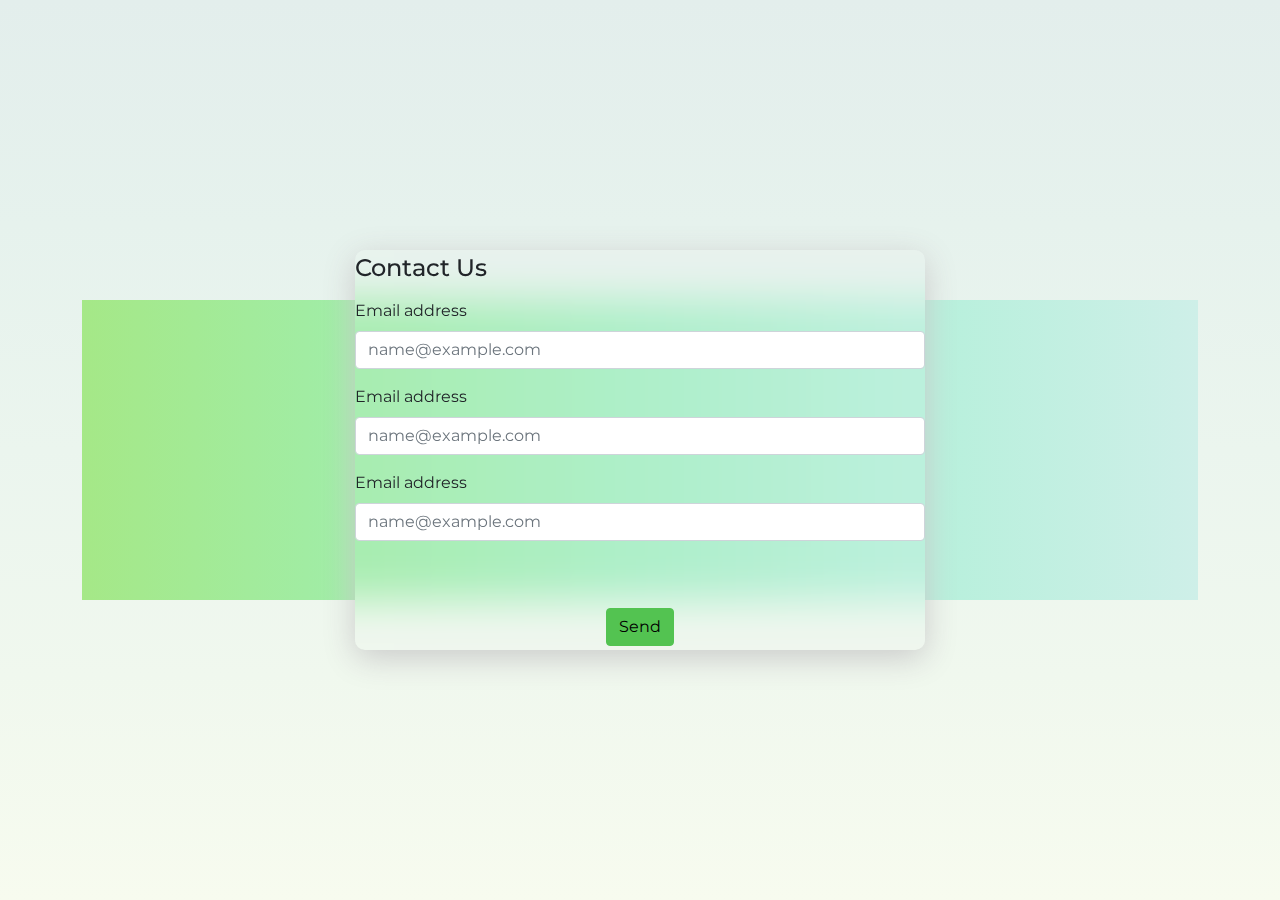
==== commit a8f4a98e: "okcontactbox" ====
--- a/contactus.html
+++ b/contactus.html
@@ -57,12 +57,12 @@
     <div class="greenrectangle">
 
     </div>
-    <div class="formsection position-absolute d-flex flex-column justify-content-center">
+    <div class="formsection position-absolute d-flex flex-column justify-content-around">
         <div>
             <h4>Contact Us</h4>
         </div>
-        <div>
-            <form action="" class="w-100 d-flex flex-column justify-content-around">
+        <div class="formbox">
+            <form action="" class="w-100 ">
                 <div class="mb-3">
                     <label for="exampleFormControlInput1" class="form-label">Email address</label>
                     <input type="email" class="form-control" id="exampleFormControlInput1" placeholder="name@example.com">
--- a/css/contact.css
+++ b/css/contact.css
@@ -1,6 +1,6 @@
 .greenrectangle{
     width: 100% !important;
-    height: 40% !important;
+    height: 300px !important;
     background-image: linear-gradient(to right, #a5e887, #a0eda9, #a6efc5, #b6f0db, #ceefe8) !important;
 
 }
@@ -11,11 +11,25 @@
 
 .formsection{
     width: 50% !important;
-    height: 60% !important;
+    height: 400px !important;
     margin: auto !important;
     background: gray;background: rgba( 248, 249, 249, 0.1 );
     box-shadow: 0 8px 32px 0  #cacaca;
     backdrop-filter: blur( 20px );
     -webkit-backdrop-filter: blur( 20px );
     border-radius: 10px;
+}
+
+
+.formbox{
+height: 300px !important;
+}
+
+/*Responsive*/
+
+/*mobile*/
+@media screen and (max-width:600px){
+    .formsection{
+        width: 70% !important;
+    }
 }